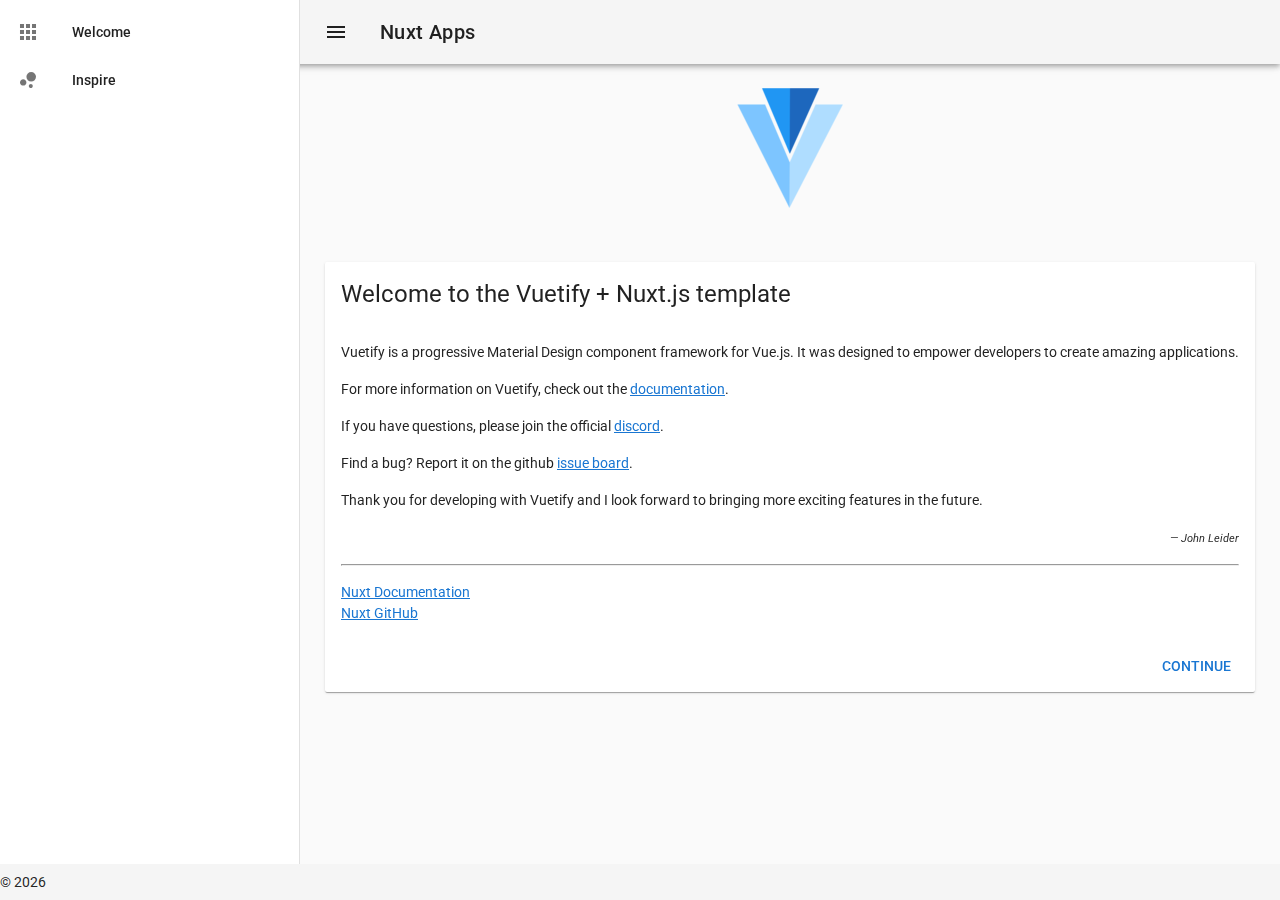
==== index.html @ 7c5bda9f "test commit first static generate nuxt" ====
<!doctype html>
<html data-n-head-ssr data-n-head="">
  <head>
    <title data-n-head="true">Nuxt Apps</title><meta data-n-head="true" charset="utf-8"><meta data-n-head="true" name="viewport" content="width=device-width,initial-scale=1"><meta data-n-head="true" data-hid="description" name="description" content="belajar nuxt ssr"><meta data-n-head="true" data-hid="keywords" name="keywords" contant="nuxt,js apps"><link data-n-head="true" rel="icon" type="image/x-icon" href="/favicon.ico"><link data-n-head="true" rel="stylesheet" href="https://fonts.googleapis.com/css?family=Roboto:300,400,500,700|Material+Icons"><style data-n-head="true" id="vuetify-theme-stylesheet" type="text/css">a{color:#1976d2}.primary{background-color:#1976d2!important;border-color:#1976d2!important}.primary--text{color:#1976d2!important;caret-color:#1976d2!important}.primary.lighten-5{background-color:#c7fdff!important;border-color:#c7fdff!important}.primary--text.text--lighten-5{color:#c7fdff!important;caret-color:#c7fdff!important}.primary.lighten-4{background-color:#a8e0ff!important;border-color:#a8e0ff!important}.primary--text.text--lighten-4{color:#a8e0ff!important;caret-color:#a8e0ff!important}.primary.lighten-3{background-color:#8ac5ff!important;border-color:#8ac5ff!important}.primary--text.text--lighten-3{color:#8ac5ff!important;caret-color:#8ac5ff!important}.primary.lighten-2{background-color:#6aaaff!important;border-color:#6aaaff!important}.primary--text.text--lighten-2{color:#6aaaff!important;caret-color:#6aaaff!important}.primary.lighten-1{background-color:#488fef!important;border-color:#488fef!important}.primary--text.text--lighten-1{color:#488fef!important;caret-color:#488fef!important}.primary.darken-1{background-color:#005eb6!important;border-color:#005eb6!important}.primary--text.text--darken-1{color:#005eb6!important;caret-color:#005eb6!important}.primary.darken-2{background-color:#00479b!important;border-color:#00479b!important}.primary--text.text--darken-2{color:#00479b!important;caret-color:#00479b!important}.primary.darken-3{background-color:#003180!important;border-color:#003180!important}.primary--text.text--darken-3{color:#003180!important;caret-color:#003180!important}.primary.darken-4{background-color:#001e67!important;border-color:#001e67!important}.primary--text.text--darken-4{color:#001e67!important;caret-color:#001e67!important}.secondary{background-color:#424242!important;border-color:#424242!important}.secondary--text{color:#424242!important;caret-color:#424242!important}.secondary.lighten-5{background-color:#c1c1c1!important;border-color:#c1c1c1!important}.secondary--text.text--lighten-5{color:#c1c1c1!important;caret-color:#c1c1c1!important}.secondary.lighten-4{background-color:#a6a6a6!important;border-color:#a6a6a6!important}.secondary--text.text--lighten-4{color:#a6a6a6!important;caret-color:#a6a6a6!important}.secondary.lighten-3{background-color:#8b8b8b!important;border-color:#8b8b8b!important}.secondary--text.text--lighten-3{color:#8b8b8b!important;caret-color:#8b8b8b!important}.secondary.lighten-2{background-color:#727272!important;border-color:#727272!important}.secondary--text.text--lighten-2{color:#727272!important;caret-color:#727272!important}.secondary.lighten-1{background-color:#595959!important;border-color:#595959!important}.secondary--text.text--lighten-1{color:#595959!important;caret-color:#595959!important}.secondary.darken-1{background-color:#2c2c2c!important;border-color:#2c2c2c!important}.secondary--text.text--darken-1{color:#2c2c2c!important;caret-color:#2c2c2c!important}.secondary.darken-2{background-color:#171717!important;border-color:#171717!important}.secondary--text.text--darken-2{color:#171717!important;caret-color:#171717!important}.secondary.darken-3{background-color:#000!important;border-color:#000!important}.secondary--text.text--darken-3{color:#000!important;caret-color:#000!important}.secondary.darken-4{background-color:#000!important;border-color:#000!important}.secondary--text.text--darken-4{color:#000!important;caret-color:#000!important}.accent{background-color:#82b1ff!important;border-color:#82b1ff!important}.accent--text{color:#82b1ff!important;caret-color:#82b1ff!important}.accent.lighten-5{background-color:#fff!important;border-color:#fff!important}.accent--text.text--lighten-5{color:#fff!important;caret-color:#fff!important}.accent.lighten-4{background-color:#f8ffff!important;border-color:#f8ffff!important}.accent--text.text--lighten-4{color:#f8ffff!important;caret-color:#f8ffff!important}.accent.lighten-3{background-color:#daffff!important;border-color:#daffff!important}.accent--text.text--lighten-3{color:#daffff!important;caret-color:#daffff!important}.accent.lighten-2{background-color:#bce8ff!important;border-color:#bce8ff!important}.accent--text.text--lighten-2{color:#bce8ff!important;caret-color:#bce8ff!important}.accent.lighten-1{background-color:#9fccff!important;border-color:#9fccff!important}.accent--text.text--lighten-1{color:#9fccff!important;caret-color:#9fccff!important}.accent.darken-1{background-color:#6596e2!important;border-color:#6596e2!important}.accent--text.text--darken-1{color:#6596e2!important;caret-color:#6596e2!important}.accent.darken-2{background-color:#467dc6!important;border-color:#467dc6!important}.accent--text.text--darken-2{color:#467dc6!important;caret-color:#467dc6!important}.accent.darken-3{background-color:#2364aa!important;border-color:#2364aa!important}.accent--text.text--darken-3{color:#2364aa!important;caret-color:#2364aa!important}.accent.darken-4{background-color:#004c90!important;border-color:#004c90!important}.accent--text.text--darken-4{color:#004c90!important;caret-color:#004c90!important}.error{background-color:#ff5252!important;border-color:#ff5252!important}.error--text{color:#ff5252!important;caret-color:#ff5252!important}.error.lighten-5{background-color:#ffe4d5!important;border-color:#ffe4d5!important}.error--text.text--lighten-5{color:#ffe4d5!important;caret-color:#ffe4d5!important}.error.lighten-4{background-color:#ffc6b9!important;border-color:#ffc6b9!important}.error--text.text--lighten-4{color:#ffc6b9!important;caret-color:#ffc6b9!important}.error.lighten-3{background-color:#ffa99e!important;border-color:#ffa99e!important}.error--text.text--lighten-3{color:#ffa99e!important;caret-color:#ffa99e!important}.error.lighten-2{background-color:#ff8c84!important;border-color:#ff8c84!important}.error--text.text--lighten-2{color:#ff8c84!important;caret-color:#ff8c84!important}.error.lighten-1{background-color:#ff6f6a!important;border-color:#ff6f6a!important}.error--text.text--lighten-1{color:#ff6f6a!important;caret-color:#ff6f6a!important}.error.darken-1{background-color:#df323b!important;border-color:#df323b!important}.error--text.text--darken-1{color:#df323b!important;caret-color:#df323b!important}.error.darken-2{background-color:#bf0025!important;border-color:#bf0025!important}.error--text.text--darken-2{color:#bf0025!important;caret-color:#bf0025!important}.error.darken-3{background-color:#9f0010!important;border-color:#9f0010!important}.error--text.text--darken-3{color:#9f0010!important;caret-color:#9f0010!important}.error.darken-4{background-color:maroon!important;border-color:maroon!important}.error--text.text--darken-4{color:maroon!important;caret-color:maroon!important}.info{background-color:#2196f3!important;border-color:#2196f3!important}.info--text{color:#2196f3!important;caret-color:#2196f3!important}.info.lighten-5{background-color:#d4ffff!important;border-color:#d4ffff!important}.info--text.text--lighten-5{color:#d4ffff!important;caret-color:#d4ffff!important}.info.lighten-4{background-color:#b5ffff!important;border-color:#b5ffff!important}.info--text.text--lighten-4{color:#b5ffff!important;caret-color:#b5ffff!important}.info.lighten-3{background-color:#95e8ff!important;border-color:#95e8ff!important}.info--text.text--lighten-3{color:#95e8ff!important;caret-color:#95e8ff!important}.info.lighten-2{background-color:#75ccff!important;border-color:#75ccff!important}.info--text.text--lighten-2{color:#75ccff!important;caret-color:#75ccff!important}.info.lighten-1{background-color:#51b0ff!important;border-color:#51b0ff!important}.info--text.text--lighten-1{color:#51b0ff!important;caret-color:#51b0ff!important}.info.darken-1{background-color:#007cd6!important;border-color:#007cd6!important}.info--text.text--darken-1{color:#007cd6!important;caret-color:#007cd6!important}.info.darken-2{background-color:#0064ba!important;border-color:#0064ba!important}.info--text.text--darken-2{color:#0064ba!important;caret-color:#0064ba!important}.info.darken-3{background-color:#004d9f!important;border-color:#004d9f!important}.info--text.text--darken-3{color:#004d9f!important;caret-color:#004d9f!important}.info.darken-4{background-color:#003784!important;border-color:#003784!important}.info--text.text--darken-4{color:#003784!important;caret-color:#003784!important}.success{background-color:#4caf50!important;border-color:#4caf50!important}.success--text{color:#4caf50!important;caret-color:#4caf50!important}.success.lighten-5{background-color:#dcffd6!important;border-color:#dcffd6!important}.success--text.text--lighten-5{color:#dcffd6!important;caret-color:#dcffd6!important}.success.lighten-4{background-color:#beffba!important;border-color:#beffba!important}.success--text.text--lighten-4{color:#beffba!important;caret-color:#beffba!important}.success.lighten-3{background-color:#a2ff9e!important;border-color:#a2ff9e!important}.success--text.text--lighten-3{color:#a2ff9e!important;caret-color:#a2ff9e!important}.success.lighten-2{background-color:#85e783!important;border-color:#85e783!important}.success--text.text--lighten-2{color:#85e783!important;caret-color:#85e783!important}.success.lighten-1{background-color:#69cb69!important;border-color:#69cb69!important}.success--text.text--lighten-1{color:#69cb69!important;caret-color:#69cb69!important}.success.darken-1{background-color:#2d9437!important;border-color:#2d9437!important}.success--text.text--darken-1{color:#2d9437!important;caret-color:#2d9437!important}.success.darken-2{background-color:#00791e!important;border-color:#00791e!important}.success--text.text--darken-2{color:#00791e!important;caret-color:#00791e!important}.success.darken-3{background-color:#006000!important;border-color:#006000!important}.success--text.text--darken-3{color:#006000!important;caret-color:#006000!important}.success.darken-4{background-color:#004700!important;border-color:#004700!important}.success--text.text--darken-4{color:#004700!important;caret-color:#004700!important}.warning{background-color:#ffc107!important;border-color:#ffc107!important}.warning--text{color:#ffc107!important;caret-color:#ffc107!important}.warning.lighten-5{background-color:#ffffae!important;border-color:#ffffae!important}.warning--text.text--lighten-5{color:#ffffae!important;caret-color:#ffffae!important}.warning.lighten-4{background-color:#ffff91!important;border-color:#ffff91!important}.warning--text.text--lighten-4{color:#ffff91!important;caret-color:#ffff91!important}.warning.lighten-3{background-color:#ffff74!important;border-color:#ffff74!important}.warning--text.text--lighten-3{color:#ffff74!important;caret-color:#ffff74!important}.warning.lighten-2{background-color:#fff956!important;border-color:#fff956!important}.warning--text.text--lighten-2{color:#fff956!important;caret-color:#fff956!important}.warning.lighten-1{background-color:#ffdd37!important;border-color:#ffdd37!important}.warning--text.text--lighten-1{color:#ffdd37!important;caret-color:#ffdd37!important}.warning.darken-1{background-color:#e0a600!important;border-color:#e0a600!important}.warning--text.text--darken-1{color:#e0a600!important;caret-color:#e0a600!important}.warning.darken-2{background-color:#c18c00!important;border-color:#c18c00!important}.warning--text.text--darken-2{color:#c18c00!important;caret-color:#c18c00!important}.warning.darken-3{background-color:#a27300!important;border-color:#a27300!important}.warning--text.text--darken-3{color:#a27300!important;caret-color:#a27300!important}.warning.darken-4{background-color:#855a00!important;border-color:#855a00!important}.warning--text.text--darken-4{color:#855a00!important;caret-color:#855a00!important}</style><link rel="preload" href="/_nuxt/a9a9253df984f31acf69.js" as="script"><link rel="preload" href="/_nuxt/65284385a1a2e4afa7fb.js" as="script"><link rel="preload" href="/_nuxt/18af0c6046583e6dd80d.js" as="script"><link rel="preload" href="/_nuxt/e925649b52bca2457121.css" as="style"><link rel="preload" href="/_nuxt/20de02056428226e47ea.js" as="script"><link rel="preload" href="/_nuxt/9bf0c6a6136d3e032cb6.js" as="script"><link rel="stylesheet" href="/_nuxt/e925649b52bca2457121.css">
  </head>
  <body data-n-head="">
    <div data-server-rendered="true" id="__nuxt"><div class="nuxt-progress" style="width:0%;height:2px;background-color:#3b8070;opacity:0"></div><div id="__layout"><div data-app="true" id="app" class="application theme--light"><div class="application--wrap"><aside class="v-navigation-drawer v-navigation-drawer--close v-navigation-drawer--fixed v-navigation-drawer--is-mobile theme--light" style="height:100%;margin-top:0;max-height:calc(100% - 0px);transform:translateX(-300px);width:300px"><div class="v-list theme--light"><div><a href="/" router="" class="primary--text v-list__tile--active v-list__tile v-list__tile--link theme--light"><div class="v-list__tile__action"><i aria-hidden="true" class="v-icon material-icons theme--light">apps</i></div> <div class="v-list__tile__content"><div class="v-list__tile__title">Welcome</div></div></a></div><div><a href="/inspire" router="" class="v-list__tile v-list__tile--link theme--light"><div class="v-list__tile__action"><i aria-hidden="true" class="v-icon material-icons theme--light">bubble_chart</i></div> <div class="v-list__tile__content"><div class="v-list__tile__title">Inspire</div></div></a></div></div><div class="v-navigation-drawer__border"></div></aside> <nav class="v-toolbar v-toolbar--fixed theme--light" style="margin-top:0;padding-right:0;padding-left:0;transform:translateY(0)"><div class="v-toolbar__content" style="height:56px"><button type="button" class="v-toolbar__side-icon v-btn v-btn--icon theme--light"><div class="v-btn__content"><i aria-hidden="true" class="v-icon material-icons theme--light">menu</i></div></button> <div class="v-toolbar__title">Nuxt Apps</div></div></nav> <main class="v-content" style="padding-top:56px;padding-right:0;padding-bottom:32px;padding-left:0"><div class="v-content__wrap"><div class="container"><div class="layout column justify-center align-center"><div class="flex xs12 sm8 md6"><div class="text-xs-center"><img src="/v.png" alt="Vuetify.js" class="mb-5"></div> <div class="v-card theme--light" style="height:undefined"><div class="v-card__title headline">Welcome to the Vuetify + Nuxt.js template</div> <div class="v-card__text"><p>Vuetify is a progressive Material Design component framework for Vue.js. It was designed to empower developers to create amazing applications.</p> <p>For more information on Vuetify, check out the <a href="https://vuetifyjs.com" target="_blank">documentation</a>.</p> <p>If you have questions, please join the official <a href="https://chat.vuetifyjs.com/" target="_blank" title="chat">discord</a>.</p> <p>Find a bug? Report it on the github <a href="https://github.com/vuetifyjs/vuetify/issues" target="_blank" title="contribute">issue board</a>.</p> <p>Thank you for developing with Vuetify and I look forward to bringing more exciting features in the future.</p> <div class="text-xs-right"><em><small>— John Leider</small></em></div> <hr class="my-3"> <a href="https://nuxtjs.org/" target="_blank">Nuxt Documentation</a> <br> <a href="https://github.com/nuxt/nuxt.js" target="_blank">Nuxt GitHub</a></div> <div class="v-card__actions"><div class="spacer"></div> <a href="/inspire" class="v-btn v-btn--flat v-btn--router theme--light primary--text"><div class="v-btn__content">Continue</div></a></div></div></div></div></div></div></main> <aside class="v-navigation-drawer v-navigation-drawer--close v-navigation-drawer--fixed v-navigation-drawer--right v-navigation-drawer--temporary theme--light" style="height:100%;margin-top:0;max-height:calc(100% - 0px);transform:translateX(300px);width:300px"><div class="v-list theme--light"><div><div class="v-list__tile theme--light"><div class="v-list__tile__action"><i aria-hidden="true" class="v-icon material-icons theme--light">compare_arrows</i></div> <div class="v-list__tile__title">Switch drawer (click me)</div></div></div></div><div class="v-navigation-drawer__border"></div></aside> <footer class="v-footer v-footer--fixed theme--light" style="height:32px"><span>© 2018</span></footer></div></div></div></div><script>window.__NUXT__={layout:"default",data:[{}],error:null,state:{sidebar:!1},serverRendered:!0}</script><script src="/_nuxt/a9a9253df984f31acf69.js" defer></script><script src="/_nuxt/9bf0c6a6136d3e032cb6.js" defer></script><script src="/_nuxt/65284385a1a2e4afa7fb.js" defer></script><script src="/_nuxt/18af0c6046583e6dd80d.js" defer></script><script src="/_nuxt/20de02056428226e47ea.js" defer></script>
  </body>
</html>
---- _nuxt/e925649b52bca2457121.css ----
.__nuxt-error-page{padding:1rem;background:#f7f8fb;color:#47494e;text-align:center;display:flex;justify-content:center;align-items:center;flex-direction:column;font-family:sans-serif;font-weight:100!important;-ms-text-size-adjust:100%;-webkit-text-size-adjust:100%;-webkit-font-smoothing:antialiased;position:absolute;top:0;left:0;right:0;bottom:0}.__nuxt-error-page .error{max-width:450px}.__nuxt-error-page .title{font-size:1.5rem;margin-top:15px;color:#47494e;margin-bottom:8px}.__nuxt-error-page .description{color:#7f828b;line-height:21px;margin-bottom:10px}.__nuxt-error-page a{color:#7f828b!important;text-decoration:none}.__nuxt-error-page .logo{position:fixed;left:12px;bottom:12px}.nuxt-progress{position:fixed;top:0;left:0;right:0;height:2px;width:0;transition:width .2s,opacity .4s;opacity:1;background-color:#efc14e;z-index:999999}@-webkit-keyframes shake{59%{margin-left:0}60%,80%{margin-left:2px}70%,90%{margin-left:-2px}}@keyframes shake{59%{margin-left:0}60%,80%{margin-left:2px}70%,90%{margin-left:-2px}}.black{background-color:#000!important;border-color:#000!important}.black--text{color:#000!important;caret-color:#000!important}.white{background-color:#fff!important;border-color:#fff!important}.white--text{color:#fff!important;caret-color:#fff!important}.transparent{background-color:transparent!important;border-color:transparent!important}.transparent--text{color:transparent!important;caret-color:transparent!important}.red{background-color:#f44336!important;border-color:#f44336!important}.red--text{color:#f44336!important;caret-color:#f44336!important}.red.lighten-5{background-color:#ffebee!important;border-color:#ffebee!important}.red--text.text--lighten-5{color:#ffebee!important;caret-color:#ffebee!important}.red.lighten-4{background-color:#ffcdd2!important;border-color:#ffcdd2!important}.red--text.text--lighten-4{color:#ffcdd2!important;caret-color:#ffcdd2!important}.red.lighten-3{background-color:#ef9a9a!important;border-color:#ef9a9a!important}.red--text.text--lighten-3{color:#ef9a9a!important;caret-color:#ef9a9a!important}.red.lighten-2{background-color:#e57373!important;border-color:#e57373!important}.red--text.text--lighten-2{color:#e57373!important;caret-color:#e57373!important}.red.lighten-1{background-color:#ef5350!important;border-color:#ef5350!important}.red--text.text--lighten-1{color:#ef5350!important;caret-color:#ef5350!important}.red.darken-1{background-color:#e53935!important;border-color:#e53935!important}.red--text.text--darken-1{color:#e53935!important;caret-color:#e53935!important}.red.darken-2{background-color:#d32f2f!important;border-color:#d32f2f!important}.red--text.text--darken-2{color:#d32f2f!important;caret-color:#d32f2f!important}.red.darken-3{background-color:#c62828!important;border-color:#c62828!important}.red--text.text--darken-3{color:#c62828!important;caret-color:#c62828!important}.red.darken-4{background-color:#b71c1c!important;border-color:#b71c1c!important}.red--text.text--darken-4{color:#b71c1c!important;caret-color:#b71c1c!important}.red.accent-1{background-color:#ff8a80!important;border-color:#ff8a80!important}.red--text.text--accent-1{color:#ff8a80!important;caret-color:#ff8a80!important}.red.accent-2{background-color:#ff5252!important;border-color:#ff5252!important}.red--text.text--accent-2{color:#ff5252!important;caret-color:#ff5252!important}.red.accent-3{background-color:#ff1744!important;border-color:#ff1744!important}.red--text.text--accent-3{color:#ff1744!important;caret-color:#ff1744!important}.red.accent-4{background-color:#d50000!important;border-color:#d50000!important}.red--text.text--accent-4{color:#d50000!important;caret-color:#d50000!important}.pink{background-color:#e91e63!important;border-color:#e91e63!important}.pink--text{color:#e91e63!important;caret-color:#e91e63!important}.pink.lighten-5{background-color:#fce4ec!important;border-color:#fce4ec!important}.pink--text.text--lighten-5{color:#fce4ec!important;caret-color:#fce4ec!important}.pink.lighten-4{background-color:#f8bbd0!important;border-color:#f8bbd0!important}.pink--text.text--lighten-4{color:#f8bbd0!important;caret-color:#f8bbd0!important}.pink.lighten-3{background-color:#f48fb1!important;border-color:#f48fb1!important}.pink--text.text--lighten-3{color:#f48fb1!important;caret-color:#f48fb1!important}.pink.lighten-2{background-color:#f06292!important;border-color:#f06292!important}.pink--text.text--lighten-2{color:#f06292!important;caret-color:#f06292!important}.pink.lighten-1{background-color:#ec407a!important;border-color:#ec407a!important}.pink--text.text--lighten-1{color:#ec407a!important;caret-color:#ec407a!important}.pink.darken-1{background-color:#d81b60!important;border-color:#d81b60!important}.pink--text.text--darken-1{color:#d81b60!important;caret-color:#d81b60!important}.pink.darken-2{background-color:#c2185b!important;border-color:#c2185b!important}.pink--text.text--darken-2{color:#c2185b!important;caret-color:#c2185b!important}.pink.darken-3{background-color:#ad1457!important;border-color:#ad1457!important}.pink--text.text--darken-3{color:#ad1457!important;caret-color:#ad1457!important}.pink.darken-4{background-color:#880e4f!important;border-color:#880e4f!important}.pink--text.text--darken-4{color:#880e4f!important;caret-color:#880e4f!important}.pink.accent-1{background-color:#ff80ab!important;border-color:#ff80ab!important}.pink--text.text--accent-1{color:#ff80ab!important;caret-color:#ff80ab!important}.pink.accent-2{background-color:#ff4081!important;border-color:#ff4081!important}.pink--text.text--accent-2{color:#ff4081!important;caret-color:#ff4081!important}.pink.accent-3{background-color:#f50057!important;border-color:#f50057!important}.pink--text.text--accent-3{color:#f50057!important;caret-color:#f50057!important}.pink.accent-4{background-color:#c51162!important;border-color:#c51162!important}.pink--text.text--accent-4{color:#c51162!important;caret-color:#c51162!important}.purple{background-color:#9c27b0!important;border-color:#9c27b0!important}.purple--text{color:#9c27b0!important;caret-color:#9c27b0!important}.purple.lighten-5{background-color:#f3e5f5!important;border-color:#f3e5f5!important}.purple--text.text--lighten-5{color:#f3e5f5!important;caret-color:#f3e5f5!important}.purple.lighten-4{background-color:#e1bee7!important;border-color:#e1bee7!important}.purple--text.text--lighten-4{color:#e1bee7!important;caret-color:#e1bee7!important}.purple.lighten-3{background-color:#ce93d8!important;border-color:#ce93d8!important}.purple--text.text--lighten-3{color:#ce93d8!important;caret-color:#ce93d8!important}.purple.lighten-2{background-color:#ba68c8!important;border-color:#ba68c8!important}.purple--text.text--lighten-2{color:#ba68c8!important;caret-color:#ba68c8!important}.purple.lighten-1{background-color:#ab47bc!important;border-color:#ab47bc!important}.purple--text.text--lighten-1{color:#ab47bc!important;caret-color:#ab47bc!important}.purple.darken-1{background-color:#8e24aa!important;border-color:#8e24aa!important}.purple--text.text--darken-1{color:#8e24aa!important;caret-color:#8e24aa!important}.purple.darken-2{background-color:#7b1fa2!important;border-color:#7b1fa2!important}.purple--text.text--darken-2{color:#7b1fa2!important;caret-color:#7b1fa2!important}.purple.darken-3{background-color:#6a1b9a!important;border-color:#6a1b9a!important}.purple--text.text--darken-3{color:#6a1b9a!important;caret-color:#6a1b9a!important}.purple.darken-4{background-color:#4a148c!important;border-color:#4a148c!important}.purple--text.text--darken-4{color:#4a148c!important;caret-color:#4a148c!important}.purple.accent-1{background-color:#ea80fc!important;border-color:#ea80fc!important}.purple--text.text--accent-1{color:#ea80fc!important;caret-color:#ea80fc!important}.purple.accent-2{background-color:#e040fb!important;border-color:#e040fb!important}.purple--text.text--accent-2{color:#e040fb!important;caret-color:#e040fb!important}.purple.accent-3{background-color:#d500f9!important;border-color:#d500f9!important}.purple--text.text--accent-3{color:#d500f9!important;caret-color:#d500f9!important}.purple.accent-4{background-color:#a0f!important;border-color:#a0f!important}.purple--text.text--accent-4{color:#a0f!important;caret-color:#a0f!important}.deep-purple{background-color:#673ab7!important;border-color:#673ab7!important}.deep-purple--text{color:#673ab7!important;caret-color:#673ab7!important}.deep-purple.lighten-5{background-color:#ede7f6!important;border-color:#ede7f6!important}.deep-purple--text.text--lighten-5{color:#ede7f6!important;caret-color:#ede7f6!important}.deep-purple.lighten-4{background-color:#d1c4e9!important;border-color:#d1c4e9!important}.deep-purple--text.text--lighten-4{color:#d1c4e9!important;caret-color:#d1c4e9!important}.deep-purple.lighten-3{background-color:#b39ddb!important;border-color:#b39ddb!important}.deep-purple--text.text--lighten-3{color:#b39ddb!important;caret-color:#b39ddb!important}.deep-purple.lighten-2{background-color:#9575cd!important;border-color:#9575cd!important}.deep-purple--text.text--lighten-2{color:#9575cd!important;caret-color:#9575cd!important}.deep-purple.lighten-1{background-color:#7e57c2!important;border-color:#7e57c2!important}.deep-purple--text.text--lighten-1{color:#7e57c2!important;caret-color:#7e57c2!important}.deep-purple.darken-1{background-color:#5e35b1!important;border-color:#5e35b1!important}.deep-purple--text.text--darken-1{color:#5e35b1!important;caret-color:#5e35b1!important}.deep-purple.darken-2{background-color:#512da8!important;border-color:#512da8!important}.deep-purple--text.text--darken-2{color:#512da8!important;caret-color:#512da8!important}.deep-purple.darken-3{background-color:#4527a0!important;border-color:#4527a0!important}.deep-purple--text.text--darken-3{color:#4527a0!important;caret-color:#4527a0!important}.deep-purple.darken-4{background-color:#311b92!important;border-color:#311b92!important}.deep-purple--text.text--darken-4{color:#311b92!important;caret-color:#311b92!important}.deep-purple.accent-1{background-color:#b388ff!important;border-color:#b388ff!important}.deep-purple--text.text--accent-1{color:#b388ff!important;caret-color:#b388ff!important}.deep-purple.accent-2{background-color:#7c4dff!important;border-color:#7c4dff!important}.deep-purple--text.text--accent-2{color:#7c4dff!important;caret-color:#7c4dff!important}.deep-purple.accent-3{background-color:#651fff!important;border-color:#651fff!important}.deep-purple--text.text--accent-3{color:#651fff!important;caret-color:#651fff!important}.deep-purple.accent-4{background-color:#6200ea!important;border-color:#6200ea!important}.deep-purple--text.text--accent-4{color:#6200ea!important;caret-color:#6200ea!important}.indigo{background-color:#3f51b5!important;border-color:#3f51b5!important}.indigo--text{color:#3f51b5!important;caret-color:#3f51b5!important}.indigo.lighten-5{background-color:#e8eaf6!important;border-color:#e8eaf6!important}.indigo--text.text--lighten-5{color:#e8eaf6!important;caret-color:#e8eaf6!important}.indigo.lighten-4{background-color:#c5cae9!important;border-color:#c5cae9!important}.indigo--text.text--lighten-4{color:#c5cae9!important;caret-color:#c5cae9!important}.indigo.lighten-3{background-color:#9fa8da!important;border-color:#9fa8da!important}.indigo--text.text--lighten-3{color:#9fa8da!important;caret-color:#9fa8da!important}.indigo.lighten-2{background-color:#7986cb!important;border-color:#7986cb!important}.indigo--text.text--lighten-2{color:#7986cb!important;caret-color:#7986cb!important}.indigo.lighten-1{background-color:#5c6bc0!important;border-color:#5c6bc0!important}.indigo--text.text--lighten-1{color:#5c6bc0!important;caret-color:#5c6bc0!important}.indigo.darken-1{background-color:#3949ab!important;border-color:#3949ab!important}.indigo--text.text--darken-1{color:#3949ab!important;caret-color:#3949ab!important}.indigo.darken-2{background-color:#303f9f!important;border-color:#303f9f!important}.indigo--text.text--darken-2{color:#303f9f!important;caret-color:#303f9f!important}.indigo.darken-3{background-color:#283593!important;border-color:#283593!important}.indigo--text.text--darken-3{color:#283593!important;caret-color:#283593!important}.indigo.darken-4{background-color:#1a237e!important;border-color:#1a237e!important}.indigo--text.text--darken-4{color:#1a237e!important;caret-color:#1a237e!important}.indigo.accent-1{background-color:#8c9eff!important;border-color:#8c9eff!important}.indigo--text.text--accent-1{color:#8c9eff!important;caret-color:#8c9eff!important}.indigo.accent-2{background-color:#536dfe!important;border-color:#536dfe!important}.indigo--text.text--accent-2{color:#536dfe!important;caret-color:#536dfe!important}.indigo.accent-3{background-color:#3d5afe!important;border-color:#3d5afe!important}.indigo--text.text--accent-3{color:#3d5afe!important;caret-color:#3d5afe!important}.indigo.accent-4{background-color:#304ffe!important;border-color:#304ffe!important}.indigo--text.text--accent-4{color:#304ffe!important;caret-color:#304ffe!important}.blue{background-color:#2196f3!important;border-color:#2196f3!important}.blue--text{color:#2196f3!important;caret-color:#2196f3!important}.blue.lighten-5{background-color:#e3f2fd!important;border-color:#e3f2fd!important}.blue--text.text--lighten-5{color:#e3f2fd!important;caret-color:#e3f2fd!important}.blue.lighten-4{background-color:#bbdefb!important;border-color:#bbdefb!important}.blue--text.text--lighten-4{color:#bbdefb!important;caret-color:#bbdefb!important}.blue.lighten-3{background-color:#90caf9!important;border-color:#90caf9!important}.blue--text.text--lighten-3{color:#90caf9!important;caret-color:#90caf9!important}.blue.lighten-2{background-color:#64b5f6!important;border-color:#64b5f6!important}.blue--text.text--lighten-2{color:#64b5f6!important;caret-color:#64b5f6!important}.blue.lighten-1{background-color:#42a5f5!important;border-color:#42a5f5!important}.blue--text.text--lighten-1{color:#42a5f5!important;caret-color:#42a5f5!important}.blue.darken-1{background-color:#1e88e5!important;border-color:#1e88e5!important}.blue--text.text--darken-1{color:#1e88e5!important;caret-color:#1e88e5!important}.blue.darken-2{background-color:#1976d2!important;border-color:#1976d2!important}.blue--text.text--darken-2{color:#1976d2!important;caret-color:#1976d2!important}.blue.darken-3{background-color:#1565c0!important;border-color:#1565c0!important}.blue--text.text--darken-3{color:#1565c0!important;caret-color:#1565c0!important}.blue.darken-4{background-color:#0d47a1!important;border-color:#0d47a1!important}.blue--text.text--darken-4{color:#0d47a1!important;caret-color:#0d47a1!important}.blue.accent-1{background-color:#82b1ff!important;border-color:#82b1ff!important}.blue--text.text--accent-1{color:#82b1ff!important;caret-color:#82b1ff!important}.blue.accent-2{background-color:#448aff!important;border-color:#448aff!important}.blue--text.text--accent-2{color:#448aff!important;caret-color:#448aff!important}.blue.accent-3{background-color:#2979ff!important;border-color:#2979ff!important}.blue--text.text--accent-3{color:#2979ff!important;caret-color:#2979ff!important}.blue.accent-4{background-color:#2962ff!important;border-color:#2962ff!important}.blue--text.text--accent-4{color:#2962ff!important;caret-color:#2962ff!important}.light-blue{background-color:#03a9f4!important;border-color:#03a9f4!important}.light-blue--text{color:#03a9f4!important;caret-color:#03a9f4!important}.light-blue.lighten-5{background-color:#e1f5fe!important;border-color:#e1f5fe!important}.light-blue--text.text--lighten-5{color:#e1f5fe!important;caret-color:#e1f5fe!important}.light-blue.lighten-4{background-color:#b3e5fc!important;border-color:#b3e5fc!important}.light-blue--text.text--lighten-4{color:#b3e5fc!important;caret-color:#b3e5fc!important}.light-blue.lighten-3{background-color:#81d4fa!important;border-color:#81d4fa!important}.light-blue--text.text--lighten-3{color:#81d4fa!important;caret-color:#81d4fa!important}.light-blue.lighten-2{background-color:#4fc3f7!important;border-color:#4fc3f7!important}.light-blue--text.text--lighten-2{color:#4fc3f7!important;caret-color:#4fc3f7!important}.light-blue.lighten-1{background-color:#29b6f6!important;border-color:#29b6f6!important}.light-blue--text.text--lighten-1{color:#29b6f6!important;caret-color:#29b6f6!important}.light-blue.darken-1{background-color:#039be5!important;border-color:#039be5!important}.light-blue--text.text--darken-1{color:#039be5!important;caret-color:#039be5!important}.light-blue.darken-2{background-color:#0288d1!important;border-color:#0288d1!important}.light-blue--text.text--darken-2{color:#0288d1!important;caret-color:#0288d1!important}.light-blue.darken-3{background-color:#0277bd!important;border-color:#0277bd!important}.light-blue--text.text--darken-3{color:#0277bd!important;caret-color:#0277bd!important}.light-blue.darken-4{background-color:#01579b!important;border-color:#01579b!important}.light-blue--text.text--darken-4{color:#01579b!important;caret-color:#01579b!important}.light-blue.accent-1{background-color:#80d8ff!important;border-color:#80d8ff!important}.light-blue--text.text--accent-1{color:#80d8ff!important;caret-color:#80d8ff!important}.light-blue.accent-2{background-color:#40c4ff!important;border-color:#40c4ff!important}.light-blue--text.text--accent-2{color:#40c4ff!important;caret-color:#40c4ff!important}.light-blue.accent-3{background-color:#00b0ff!important;border-color:#00b0ff!important}.light-blue--text.text--accent-3{color:#00b0ff!important;caret-color:#00b0ff!important}.light-blue.accent-4{background-color:#0091ea!important;border-color:#0091ea!important}.light-blue--text.text--accent-4{color:#0091ea!important;caret-color:#0091ea!important}.cyan{background-color:#00bcd4!important;border-color:#00bcd4!important}.cyan--text{color:#00bcd4!important;caret-color:#00bcd4!important}.cyan.lighten-5{background-color:#e0f7fa!important;border-color:#e0f7fa!important}.cyan--text.text--lighten-5{color:#e0f7fa!important;caret-color:#e0f7fa!important}.cyan.lighten-4{background-color:#b2ebf2!important;border-color:#b2ebf2!important}.cyan--text.text--lighten-4{color:#b2ebf2!important;caret-color:#b2ebf2!important}.cyan.lighten-3{background-color:#80deea!important;border-color:#80deea!important}.cyan--text.text--lighten-3{color:#80deea!important;caret-color:#80deea!important}.cyan.lighten-2{background-color:#4dd0e1!important;border-color:#4dd0e1!important}.cyan--text.text--lighten-2{color:#4dd0e1!important;caret-color:#4dd0e1!important}.cyan.lighten-1{background-color:#26c6da!important;border-color:#26c6da!important}.cyan--text.text--lighten-1{color:#26c6da!important;caret-color:#26c6da!important}.cyan.darken-1{background-color:#00acc1!important;border-color:#00acc1!important}.cyan--text.text--darken-1{color:#00acc1!important;caret-color:#00acc1!important}.cyan.darken-2{background-color:#0097a7!important;border-color:#0097a7!important}.cyan--text.text--darken-2{color:#0097a7!important;caret-color:#0097a7!important}.cyan.darken-3{background-color:#00838f!important;border-color:#00838f!important}.cyan--text.text--darken-3{color:#00838f!important;caret-color:#00838f!important}.cyan.darken-4{background-color:#006064!important;border-color:#006064!important}.cyan--text.text--darken-4{color:#006064!important;caret-color:#006064!important}.cyan.accent-1{background-color:#84ffff!important;border-color:#84ffff!important}.cyan--text.text--accent-1{color:#84ffff!important;caret-color:#84ffff!important}.cyan.accent-2{background-color:#18ffff!important;border-color:#18ffff!important}.cyan--text.text--accent-2{color:#18ffff!important;caret-color:#18ffff!important}.cyan.accent-3{background-color:#00e5ff!important;border-color:#00e5ff!important}.cyan--text.text--accent-3{color:#00e5ff!important;caret-color:#00e5ff!important}.cyan.accent-4{background-color:#00b8d4!important;border-color:#00b8d4!important}.cyan--text.text--accent-4{color:#00b8d4!important;caret-color:#00b8d4!important}.teal{background-color:#009688!important;border-color:#009688!important}.teal--text{color:#009688!important;caret-color:#009688!important}.teal.lighten-5{background-color:#e0f2f1!important;border-color:#e0f2f1!important}.teal--text.text--lighten-5{color:#e0f2f1!important;caret-color:#e0f2f1!important}.teal.lighten-4{background-color:#b2dfdb!important;border-color:#b2dfdb!important}.teal--text.text--lighten-4{color:#b2dfdb!important;caret-color:#b2dfdb!important}.teal.lighten-3{background-color:#80cbc4!important;border-color:#80cbc4!important}.teal--text.text--lighten-3{color:#80cbc4!important;caret-color:#80cbc4!important}.teal.lighten-2{background-color:#4db6ac!important;border-color:#4db6ac!important}.teal--text.text--lighten-2{color:#4db6ac!important;caret-color:#4db6ac!important}.teal.lighten-1{background-color:#26a69a!important;border-color:#26a69a!important}.teal--text.text--lighten-1{color:#26a69a!important;caret-color:#26a69a!important}.teal.darken-1{background-color:#00897b!important;border-color:#00897b!important}.teal--text.text--darken-1{color:#00897b!important;caret-color:#00897b!important}.teal.darken-2{background-color:#00796b!important;border-color:#00796b!important}.teal--text.text--darken-2{color:#00796b!important;caret-color:#00796b!important}.teal.darken-3{background-color:#00695c!important;border-color:#00695c!important}.teal--text.text--darken-3{color:#00695c!important;caret-color:#00695c!important}.teal.darken-4{background-color:#004d40!important;border-color:#004d40!important}.teal--text.text--darken-4{color:#004d40!important;caret-color:#004d40!important}.teal.accent-1{background-color:#a7ffeb!important;border-color:#a7ffeb!important}.teal--text.text--accent-1{color:#a7ffeb!important;caret-color:#a7ffeb!important}.teal.accent-2{background-color:#64ffda!important;border-color:#64ffda!important}.teal--text.text--accent-2{color:#64ffda!important;caret-color:#64ffda!important}.teal.accent-3{background-color:#1de9b6!important;border-color:#1de9b6!important}.teal--text.text--accent-3{color:#1de9b6!important;caret-color:#1de9b6!important}.teal.accent-4{background-color:#00bfa5!important;border-color:#00bfa5!important}.teal--text.text--accent-4{color:#00bfa5!important;caret-color:#00bfa5!important}.green{background-color:#4caf50!important;border-color:#4caf50!important}.green--text{color:#4caf50!important;caret-color:#4caf50!important}.green.lighten-5{background-color:#e8f5e9!important;border-color:#e8f5e9!important}.green--text.text--lighten-5{color:#e8f5e9!important;caret-color:#e8f5e9!important}.green.lighten-4{background-color:#c8e6c9!important;border-color:#c8e6c9!important}.green--text.text--lighten-4{color:#c8e6c9!important;caret-color:#c8e6c9!important}.green.lighten-3{background-color:#a5d6a7!important;border-color:#a5d6a7!important}.green--text.text--lighten-3{color:#a5d6a7!important;caret-color:#a5d6a7!important}.green.lighten-2{background-color:#81c784!important;border-color:#81c784!important}.green--text.text--lighten-2{color:#81c784!important;caret-color:#81c784!important}.green.lighten-1{background-color:#66bb6a!important;border-color:#66bb6a!important}.green--text.text--lighten-1{color:#66bb6a!important;caret-color:#66bb6a!important}.green.darken-1{background-color:#43a047!important;border-color:#43a047!important}.green--text.text--darken-1{color:#43a047!important;caret-color:#43a047!important}.green.darken-2{background-color:#388e3c!important;border-color:#388e3c!important}.green--text.text--darken-2{color:#388e3c!important;caret-color:#388e3c!important}.green.darken-3{background-color:#2e7d32!important;border-color:#2e7d32!important}.green--text.text--darken-3{color:#2e7d32!important;caret-color:#2e7d32!important}.green.darken-4{background-color:#1b5e20!important;border-color:#1b5e20!important}.green--text.text--darken-4{color:#1b5e20!important;caret-color:#1b5e20!important}.green.accent-1{background-color:#b9f6ca!important;border-color:#b9f6ca!important}.green--text.text--accent-1{color:#b9f6ca!important;caret-color:#b9f6ca!important}.green.accent-2{background-color:#69f0ae!important;border-color:#69f0ae!important}.green--text.text--accent-2{color:#69f0ae!important;caret-color:#69f0ae!important}.green.accent-3{background-color:#00e676!important;border-color:#00e676!important}.green--text.text--accent-3{color:#00e676!important;caret-color:#00e676!important}.green.accent-4{background-color:#00c853!important;border-color:#00c853!important}.green--text.text--accent-4{color:#00c853!important;caret-color:#00c853!important}.light-green{background-color:#8bc34a!important;border-color:#8bc34a!important}.light-green--text{color:#8bc34a!important;caret-color:#8bc34a!important}.light-green.lighten-5{background-color:#f1f8e9!important;border-color:#f1f8e9!important}.light-green--text.text--lighten-5{color:#f1f8e9!important;caret-color:#f1f8e9!important}.light-green.lighten-4{background-color:#dcedc8!important;border-color:#dcedc8!important}.light-green--text.text--lighten-4{color:#dcedc8!important;caret-color:#dcedc8!important}.light-green.lighten-3{background-color:#c5e1a5!important;border-color:#c5e1a5!important}.light-green--text.text--lighten-3{color:#c5e1a5!important;caret-color:#c5e1a5!important}.light-green.lighten-2{background-color:#aed581!important;border-color:#aed581!important}.light-green--text.text--lighten-2{color:#aed581!important;caret-color:#aed581!important}.light-green.lighten-1{background-color:#9ccc65!important;border-color:#9ccc65!important}.light-green--text.text--lighten-1{color:#9ccc65!important;caret-color:#9ccc65!important}.light-green.darken-1{background-color:#7cb342!important;border-color:#7cb342!important}.light-green--text.text--darken-1{color:#7cb342!important;caret-color:#7cb342!important}.light-green.darken-2{background-color:#689f38!important;border-color:#689f38!important}.light-green--text.text--darken-2{color:#689f38!important;caret-color:#689f38!important}.light-green.darken-3{background-color:#558b2f!important;border-color:#558b2f!important}.light-green--text.text--darken-3{color:#558b2f!important;caret-color:#558b2f!important}.light-green.darken-4{background-color:#33691e!important;border-color:#33691e!important}.light-green--text.text--darken-4{color:#33691e!important;caret-color:#33691e!important}.light-green.accent-1{background-color:#ccff90!important;border-color:#ccff90!important}.light-green--text.text--accent-1{color:#ccff90!important;caret-color:#ccff90!important}.light-green.accent-2{background-color:#b2ff59!important;border-color:#b2ff59!important}.light-green--text.text--accent-2{color:#b2ff59!important;caret-color:#b2ff59!important}.light-green.accent-3{background-color:#76ff03!important;border-color:#76ff03!important}.light-green--text.text--accent-3{color:#76ff03!important;caret-color:#76ff03!important}.light-green.accent-4{background-color:#64dd17!important;border-color:#64dd17!important}.light-green--text.text--accent-4{color:#64dd17!important;caret-color:#64dd17!important}.lime{background-color:#cddc39!important;border-color:#cddc39!important}.lime--text{color:#cddc39!important;caret-color:#cddc39!important}.lime.lighten-5{background-color:#f9fbe7!important;border-color:#f9fbe7!important}.lime--text.text--lighten-5{color:#f9fbe7!important;caret-color:#f9fbe7!important}.lime.lighten-4{background-color:#f0f4c3!important;border-color:#f0f4c3!important}.lime--text.text--lighten-4{color:#f0f4c3!important;caret-color:#f0f4c3!important}.lime.lighten-3{background-color:#e6ee9c!important;border-color:#e6ee9c!important}.lime--text.text--lighten-3{color:#e6ee9c!important;caret-color:#e6ee9c!important}.lime.lighten-2{background-color:#dce775!important;border-color:#dce775!important}.lime--text.text--lighten-2{color:#dce775!important;caret-color:#dce775!important}.lime.lighten-1{background-color:#d4e157!important;border-color:#d4e157!important}.lime--text.text--lighten-1{color:#d4e157!important;caret-color:#d4e157!important}.lime.darken-1{background-color:#c0ca33!important;border-color:#c0ca33!important}.lime--text.text--darken-1{color:#c0ca33!important;caret-color:#c0ca33!important}.lime.darken-2{background-color:#afb42b!important;border-color:#afb42b!important}.lime--text.text--darken-2{color:#afb42b!important;caret-color:#afb42b!important}.lime.darken-3{background-color:#9e9d24!important;border-color:#9e9d24!important}.lime--text.text--darken-3{color:#9e9d24!important;caret-color:#9e9d24!important}.lime.darken-4{background-color:#827717!important;border-color:#827717!important}.lime--text.text--darken-4{color:#827717!important;caret-color:#827717!important}.lime.accent-1{background-color:#f4ff81!important;border-color:#f4ff81!important}.lime--text.text--accent-1{color:#f4ff81!important;caret-color:#f4ff81!important}.lime.accent-2{background-color:#eeff41!important;border-color:#eeff41!important}.lime--text.text--accent-2{color:#eeff41!important;caret-color:#eeff41!important}.lime.accent-3{background-color:#c6ff00!important;border-color:#c6ff00!important}.lime--text.text--accent-3{color:#c6ff00!important;caret-color:#c6ff00!important}.lime.accent-4{background-color:#aeea00!important;border-color:#aeea00!important}.lime--text.text--accent-4{color:#aeea00!important;caret-color:#aeea00!important}.yellow{background-color:#ffeb3b!important;border-color:#ffeb3b!important}.yellow--text{color:#ffeb3b!important;caret-color:#ffeb3b!important}.yellow.lighten-5{background-color:#fffde7!important;border-color:#fffde7!important}.yellow--text.text--lighten-5{color:#fffde7!important;caret-color:#fffde7!important}.yellow.lighten-4{background-color:#fff9c4!important;border-color:#fff9c4!important}.yellow--text.text--lighten-4{color:#fff9c4!important;caret-color:#fff9c4!important}.yellow.lighten-3{background-color:#fff59d!important;border-color:#fff59d!important}.yellow--text.text--lighten-3{color:#fff59d!important;caret-color:#fff59d!important}.yellow.lighten-2{background-color:#fff176!important;border-color:#fff176!important}.yellow--text.text--lighten-2{color:#fff176!important;caret-color:#fff176!important}.yellow.lighten-1{background-color:#ffee58!important;border-color:#ffee58!important}.yellow--text.text--lighten-1{color:#ffee58!important;caret-color:#ffee58!important}.yellow.darken-1{background-color:#fdd835!important;border-color:#fdd835!important}.yellow--text.text--darken-1{color:#fdd835!important;caret-color:#fdd835!important}.yellow.darken-2{background-color:#fbc02d!important;border-color:#fbc02d!important}.yellow--text.text--darken-2{color:#fbc02d!important;caret-color:#fbc02d!important}.yellow.darken-3{background-color:#f9a825!important;border-color:#f9a825!important}.yellow--text.text--darken-3{color:#f9a825!important;caret-color:#f9a825!important}.yellow.darken-4{background-color:#f57f17!important;border-color:#f57f17!important}.yellow--text.text--darken-4{color:#f57f17!important;caret-color:#f57f17!important}.yellow.accent-1{background-color:#ffff8d!important;border-color:#ffff8d!important}.yellow--text.text--accent-1{color:#ffff8d!important;caret-color:#ffff8d!important}.yellow.accent-2{background-color:#ff0!important;border-color:#ff0!important}.yellow--text.text--accent-2{color:#ff0!important;caret-color:#ff0!important}.yellow.accent-3{background-color:#ffea00!important;border-color:#ffea00!important}.yellow--text.text--accent-3{color:#ffea00!important;caret-color:#ffea00!important}.yellow.accent-4{background-color:#ffd600!important;border-color:#ffd600!important}.yellow--text.text--accent-4{color:#ffd600!important;caret-color:#ffd600!important}.amber{background-color:#ffc107!important;border-color:#ffc107!important}.amber--text{color:#ffc107!important;caret-color:#ffc107!important}.amber.lighten-5{background-color:#fff8e1!important;border-color:#fff8e1!important}.amber--text.text--lighten-5{color:#fff8e1!important;caret-color:#fff8e1!important}.amber.lighten-4{background-color:#ffecb3!important;border-color:#ffecb3!important}.amber--text.text--lighten-4{color:#ffecb3!important;caret-color:#ffecb3!important}.amber.lighten-3{background-color:#ffe082!important;border-color:#ffe082!important}.amber--text.text--lighten-3{color:#ffe082!important;caret-color:#ffe082!important}.amber.lighten-2{background-color:#ffd54f!important;border-color:#ffd54f!important}.amber--text.text--lighten-2{color:#ffd54f!important;caret-color:#ffd54f!important}.amber.lighten-1{background-color:#ffca28!important;border-color:#ffca28!important}.amber--text.text--lighten-1{color:#ffca28!important;caret-color:#ffca28!important}.amber.darken-1{background-color:#ffb300!important;border-color:#ffb300!important}.amber--text.text--darken-1{color:#ffb300!important;caret-color:#ffb300!important}.amber.darken-2{background-color:#ffa000!important;border-color:#ffa000!important}.amber--text.text--darken-2{color:#ffa000!important;caret-color:#ffa000!important}.amber.darken-3{background-color:#ff8f00!important;border-color:#ff8f00!important}.amber--text.text--darken-3{color:#ff8f00!important;caret-color:#ff8f00!important}.amber.darken-4{background-color:#ff6f00!important;border-color:#ff6f00!important}.amber--text.text--darken-4{color:#ff6f00!important;caret-color:#ff6f00!important}.amber.accent-1{background-color:#ffe57f!important;border-color:#ffe57f!important}.amber--text.text--accent-1{color:#ffe57f!important;caret-color:#ffe57f!important}.amber.accent-2{background-color:#ffd740!important;border-color:#ffd740!important}.amber--text.text--accent-2{color:#ffd740!important;caret-color:#ffd740!important}.amber.accent-3{background-color:#ffc400!important;border-color:#ffc400!important}.amber--text.text--accent-3{color:#ffc400!important;caret-color:#ffc400!important}.amber.accent-4{background-color:#ffab00!important;border-color:#ffab00!important}.amber--text.text--accent-4{color:#ffab00!important;caret-color:#ffab00!important}.orange{background-color:#ff9800!important;border-color:#ff9800!important}.orange--text{color:#ff9800!important;caret-color:#ff9800!important}.orange.lighten-5{background-color:#fff3e0!important;border-color:#fff3e0!important}.orange--text.text--lighten-5{color:#fff3e0!important;caret-color:#fff3e0!important}.orange.lighten-4{background-color:#ffe0b2!important;border-color:#ffe0b2!important}.orange--text.text--lighten-4{color:#ffe0b2!important;caret-color:#ffe0b2!important}.orange.lighten-3{background-color:#ffcc80!important;border-color:#ffcc80!important}.orange--text.text--lighten-3{color:#ffcc80!important;caret-color:#ffcc80!important}.orange.lighten-2{background-color:#ffb74d!important;border-color:#ffb74d!important}.orange--text.text--lighten-2{color:#ffb74d!important;caret-color:#ffb74d!important}.orange.lighten-1{background-color:#ffa726!important;border-color:#ffa726!important}.orange--text.text--lighten-1{color:#ffa726!important;caret-color:#ffa726!important}.orange.darken-1{background-color:#fb8c00!important;border-color:#fb8c00!important}.orange--text.text--darken-1{color:#fb8c00!important;caret-color:#fb8c00!important}.orange.darken-2{background-color:#f57c00!important;border-color:#f57c00!important}.orange--text.text--darken-2{color:#f57c00!important;caret-color:#f57c00!important}.orange.darken-3{background-color:#ef6c00!important;border-color:#ef6c00!important}.orange--text.text--darken-3{color:#ef6c00!important;caret-color:#ef6c00!important}.orange.darken-4{background-color:#e65100!important;border-color:#e65100!important}.orange--text.text--darken-4{color:#e65100!important;caret-color:#e65100!important}.orange.accent-1{background-color:#ffd180!important;border-color:#ffd180!important}.orange--text.text--accent-1{color:#ffd180!important;caret-color:#ffd180!important}.orange.accent-2{background-color:#ffab40!important;border-color:#ffab40!important}.orange--text.text--accent-2{color:#ffab40!important;caret-color:#ffab40!important}.orange.accent-3{background-color:#ff9100!important;border-color:#ff9100!important}.orange--text.text--accent-3{color:#ff9100!important;caret-color:#ff9100!important}.orange.accent-4{background-color:#ff6d00!important;border-color:#ff6d00!important}.orange--text.text--accent-4{color:#ff6d00!important;caret-color:#ff6d00!important}.deep-orange{background-color:#ff5722!important;border-color:#ff5722!important}.deep-orange--text{color:#ff5722!important;caret-color:#ff5722!important}.deep-orange.lighten-5{background-color:#fbe9e7!important;border-color:#fbe9e7!important}.deep-orange--text.text--lighten-5{color:#fbe9e7!important;caret-color:#fbe9e7!important}.deep-orange.lighten-4{background-color:#ffccbc!important;border-color:#ffccbc!important}.deep-orange--text.text--lighten-4{color:#ffccbc!important;caret-color:#ffccbc!important}.deep-orange.lighten-3{background-color:#ffab91!important;border-color:#ffab91!important}.deep-orange--text.text--lighten-3{color:#ffab91!important;caret-color:#ffab91!important}.deep-orange.lighten-2{background-color:#ff8a65!important;border-color:#ff8a65!important}.deep-orange--text.text--lighten-2{color:#ff8a65!important;caret-color:#ff8a65!important}.deep-orange.lighten-1{background-color:#ff7043!important;border-color:#ff7043!important}.deep-orange--text.text--lighten-1{color:#ff7043!important;caret-color:#ff7043!important}.deep-orange.darken-1{background-color:#f4511e!important;border-color:#f4511e!important}.deep-orange--text.text--darken-1{color:#f4511e!important;caret-color:#f4511e!important}.deep-orange.darken-2{background-color:#e64a19!important;border-color:#e64a19!important}.deep-orange--text.text--darken-2{color:#e64a19!important;caret-color:#e64a19!important}.deep-orange.darken-3{background-color:#d84315!important;border-color:#d84315!important}.deep-orange--text.text--darken-3{color:#d84315!important;caret-color:#d84315!important}.deep-orange.darken-4{background-color:#bf360c!important;border-color:#bf360c!important}.deep-orange--text.text--darken-4{color:#bf360c!important;caret-color:#bf360c!important}.deep-orange.accent-1{background-color:#ff9e80!important;border-color:#ff9e80!important}.deep-orange--text.text--accent-1{color:#ff9e80!important;caret-color:#ff9e80!important}.deep-orange.accent-2{background-color:#ff6e40!important;border-color:#ff6e40!important}.deep-orange--text.text--accent-2{color:#ff6e40!important;caret-color:#ff6e40!important}.deep-orange.accent-3{background-color:#ff3d00!important;border-color:#ff3d00!important}.deep-orange--text.text--accent-3{color:#ff3d00!important;caret-color:#ff3d00!important}.deep-orange.accent-4{background-color:#dd2c00!important;border-color:#dd2c00!important}.deep-orange--text.text--accent-4{color:#dd2c00!important;caret-color:#dd2c00!important}.brown{background-color:#795548!important;border-color:#795548!important}.brown--text{color:#795548!important;caret-color:#795548!important}.brown.lighten-5{background-color:#efebe9!important;border-color:#efebe9!important}.brown--text.text--lighten-5{color:#efebe9!important;caret-color:#efebe9!important}.brown.lighten-4{background-color:#d7ccc8!important;border-color:#d7ccc8!important}.brown--text.text--lighten-4{color:#d7ccc8!important;caret-color:#d7ccc8!important}.brown.lighten-3{background-color:#bcaaa4!important;border-color:#bcaaa4!important}.brown--text.text--lighten-3{color:#bcaaa4!important;caret-color:#bcaaa4!important}.brown.lighten-2{background-color:#a1887f!important;border-color:#a1887f!important}.brown--text.text--lighten-2{color:#a1887f!important;caret-color:#a1887f!important}.brown.lighten-1{background-color:#8d6e63!important;border-color:#8d6e63!important}.brown--text.text--lighten-1{color:#8d6e63!important;caret-color:#8d6e63!important}.brown.darken-1{background-color:#6d4c41!important;border-color:#6d4c41!important}.brown--text.text--darken-1{color:#6d4c41!important;caret-color:#6d4c41!important}.brown.darken-2{background-color:#5d4037!important;border-color:#5d4037!important}.brown--text.text--darken-2{color:#5d4037!important;caret-color:#5d4037!important}.brown.darken-3{background-color:#4e342e!important;border-color:#4e342e!important}.brown--text.text--darken-3{color:#4e342e!important;caret-color:#4e342e!important}.brown.darken-4{background-color:#3e2723!important;border-color:#3e2723!important}.brown--text.text--darken-4{color:#3e2723!important;caret-color:#3e2723!important}.blue-grey{background-color:#607d8b!important;border-color:#607d8b!important}.blue-grey--text{color:#607d8b!important;caret-color:#607d8b!important}.blue-grey.lighten-5{background-color:#eceff1!important;border-color:#eceff1!important}.blue-grey--text.text--lighten-5{color:#eceff1!important;caret-color:#eceff1!important}.blue-grey.lighten-4{background-color:#cfd8dc!important;border-color:#cfd8dc!important}.blue-grey--text.text--lighten-4{color:#cfd8dc!important;caret-color:#cfd8dc!important}.blue-grey.lighten-3{background-color:#b0bec5!important;border-color:#b0bec5!important}.blue-grey--text.text--lighten-3{color:#b0bec5!important;caret-color:#b0bec5!important}.blue-grey.lighten-2{background-color:#90a4ae!important;border-color:#90a4ae!important}.blue-grey--text.text--lighten-2{color:#90a4ae!important;caret-color:#90a4ae!important}.blue-grey.lighten-1{background-color:#78909c!important;border-color:#78909c!important}.blue-grey--text.text--lighten-1{color:#78909c!important;caret-color:#78909c!important}.blue-grey.darken-1{background-color:#546e7a!important;border-color:#546e7a!important}.blue-grey--text.text--darken-1{color:#546e7a!important;caret-color:#546e7a!important}.blue-grey.darken-2{background-color:#455a64!important;border-color:#455a64!important}.blue-grey--text.text--darken-2{color:#455a64!important;caret-color:#455a64!important}.blue-grey.darken-3{background-color:#37474f!important;border-color:#37474f!important}.blue-grey--text.text--darken-3{color:#37474f!important;caret-color:#37474f!important}.blue-grey.darken-4{background-color:#263238!important;border-color:#263238!important}.blue-grey--text.text--darken-4{color:#263238!important;caret-color:#263238!important}.grey{background-color:#9e9e9e!important;border-color:#9e9e9e!important}.grey--text{color:#9e9e9e!important;caret-color:#9e9e9e!important}.grey.lighten-5{background-color:#fafafa!important;border-color:#fafafa!important}.grey--text.text--lighten-5{color:#fafafa!important;caret-color:#fafafa!important}.grey.lighten-4{background-color:#f5f5f5!important;border-color:#f5f5f5!important}.grey--text.text--lighten-4{color:#f5f5f5!important;caret-color:#f5f5f5!important}.grey.lighten-3{background-color:#eee!important;border-color:#eee!important}.grey--text.text--lighten-3{color:#eee!important;caret-color:#eee!important}.grey.lighten-2{background-color:#e0e0e0!important;border-color:#e0e0e0!important}.grey--text.text--lighten-2{color:#e0e0e0!important;caret-color:#e0e0e0!important}.grey.lighten-1{background-color:#bdbdbd!important;border-color:#bdbdbd!important}.grey--text.text--lighten-1{color:#bdbdbd!important;caret-color:#bdbdbd!important}.grey.darken-1{background-color:#757575!important;border-color:#757575!important}.grey--text.text--darken-1{color:#757575!important;caret-color:#757575!important}.grey.darken-2{background-color:#616161!important;border-color:#616161!important}.grey--text.text--darken-2{color:#616161!important;caret-color:#616161!important}.grey.darken-3{background-color:#424242!important;border-color:#424242!important}.grey--text.text--darken-3{color:#424242!important;caret-color:#424242!important}.grey.darken-4{background-color:#212121!important;border-color:#212121!important}.grey--text.text--darken-4{color:#212121!important;caret-color:#212121!important}.shades.black{background-color:#000!important;border-color:#000!important}.shades--text.text--black{color:#000!important;caret-color:#000!important}.shades.white{background-color:#fff!important;border-color:#fff!important}.shades--text.text--white{color:#fff!important;caret-color:#fff!important}.shades.transparent{background-color:transparent!important;border-color:transparent!important}.shades--text.text--transparent{color:transparent!important;caret-color:transparent!important}.elevation-0{box-shadow:0 0 0 0 rgba(0,0,0,.2),0 0 0 0 rgba(0,0,0,.14),0 0 0 0 rgba(0,0,0,.12)!important}.elevation-1{box-shadow:0 2px 1px -1px rgba(0,0,0,.2),0 1px 1px 0 rgba(0,0,0,.14),0 1px 3px 0 rgba(0,0,0,.12)!important}.elevation-2{box-shadow:0 3px 1px -2px rgba(0,0,0,.2),0 2px 2px 0 rgba(0,0,0,.14),0 1px 5px 0 rgba(0,0,0,.12)!important}.elevation-3{box-shadow:0 3px 3px -2px rgba(0,0,0,.2),0 3px 4px 0 rgba(0,0,0,.14),0 1px 8px 0 rgba(0,0,0,.12)!important}.elevation-4{box-shadow:0 2px 4px -1px rgba(0,0,0,.2),0 4px 5px 0 rgba(0,0,0,.14),0 1px 10px 0 rgba(0,0,0,.12)!important}.elevation-5{box-shadow:0 3px 5px -1px rgba(0,0,0,.2),0 5px 8px 0 rgba(0,0,0,.14),0 1px 14px 0 rgba(0,0,0,.12)!important}.elevation-6{box-shadow:0 3px 5px -1px rgba(0,0,0,.2),0 6px 10px 0 rgba(0,0,0,.14),0 1px 18px 0 rgba(0,0,0,.12)!important}.elevation-7{box-shadow:0 4px 5px -2px rgba(0,0,0,.2),0 7px 10px 1px rgba(0,0,0,.14),0 2px 16px 1px rgba(0,0,0,.12)!important}.elevation-8{box-shadow:0 5px 5px -3px rgba(0,0,0,.2),0 8px 10px 1px rgba(0,0,0,.14),0 3px 14px 2px rgba(0,0,0,.12)!important}.elevation-9{box-shadow:0 5px 6px -3px rgba(0,0,0,.2),0 9px 12px 1px rgba(0,0,0,.14),0 3px 16px 2px rgba(0,0,0,.12)!important}.elevation-10{box-shadow:0 6px 6px -3px rgba(0,0,0,.2),0 10px 14px 1px rgba(0,0,0,.14),0 4px 18px 3px rgba(0,0,0,.12)!important}.elevation-11{box-shadow:0 6px 7px -4px rgba(0,0,0,.2),0 11px 15px 1px rgba(0,0,0,.14),0 4px 20px 3px rgba(0,0,0,.12)!important}.elevation-12{box-shadow:0 7px 8px -4px rgba(0,0,0,.2),0 12px 17px 2px rgba(0,0,0,.14),0 5px 22px 4px rgba(0,0,0,.12)!important}.elevation-13{box-shadow:0 7px 8px -4px rgba(0,0,0,.2),0 13px 19px 2px rgba(0,0,0,.14),0 5px 24px 4px rgba(0,0,0,.12)!important}.elevation-14{box-shadow:0 7px 9px -4px rgba(0,0,0,.2),0 14px 21px 2px rgba(0,0,0,.14),0 5px 26px 4px rgba(0,0,0,.12)!important}.elevation-15{box-shadow:0 8px 9px -5px rgba(0,0,0,.2),0 15px 22px 2px rgba(0,0,0,.14),0 6px 28px 5px rgba(0,0,0,.12)!important}.elevation-16{box-shadow:0 8px 10px -5px rgba(0,0,0,.2),0 16px 24px 2px rgba(0,0,0,.14),0 6px 30px 5px rgba(0,0,0,.12)!important}.elevation-17{box-shadow:0 8px 11px -5px rgba(0,0,0,.2),0 17px 26px 2px rgba(0,0,0,.14),0 6px 32px 5px rgba(0,0,0,.12)!important}.elevation-18{box-shadow:0 9px 11px -5px rgba(0,0,0,.2),0 18px 28px 2px rgba(0,0,0,.14),0 7px 34px 6px rgba(0,0,0,.12)!important}.elevation-19{box-shadow:0 9px 12px -6px rgba(0,0,0,.2),0 19px 29px 2px rgba(0,0,0,.14),0 7px 36px 6px rgba(0,0,0,.12)!important}.elevation-20{box-shadow:0 10px 13px -6px rgba(0,0,0,.2),0 20px 31px 3px rgba(0,0,0,.14),0 8px 38px 7px rgba(0,0,0,.12)!important}.elevation-21{box-shadow:0 10px 13px -6px rgba(0,0,0,.2),0 21px 33px 3px rgba(0,0,0,.14),0 8px 40px 7px rgba(0,0,0,.12)!important}.elevation-22{box-shadow:0 10px 14px -6px rgba(0,0,0,.2),0 22px 35px 3px rgba(0,0,0,.14),0 8px 42px 7px rgba(0,0,0,.12)!important}.elevation-23{box-shadow:0 11px 14px -7px rgba(0,0,0,.2),0 23px 36px 3px rgba(0,0,0,.14),0 9px 44px 8px rgba(0,0,0,.12)!important}.elevation-24{box-shadow:0 11px 15px -7px rgba(0,0,0,.2),0 24px 38px 3px rgba(0,0,0,.14),0 9px 46px 8px rgba(0,0,0,.12)!important}html{box-sizing:border-box;overflow-y:scroll;-webkit-text-size-adjust:100%}*,:after,:before{box-sizing:inherit}:after,:before{text-decoration:inherit;vertical-align:inherit}*{background-repeat:no-repeat;padding:0;margin:0}audio:not([controls]){display:none;height:0}hr{overflow:visible}article,aside,details,figcaption,figure,footer,header,main,menu,nav,section,summary{display:block}summary{display:list-item}small{font-size:80%}[hidden],template{display:none}abbr[title]{border-bottom:1px dotted;text-decoration:none}a{background-color:transparent;-webkit-text-decoration-skip:objects}a:active,a:hover{outline-width:0}code,kbd,pre,samp{font-family:monospace,monospace}b,strong{font-weight:bolder}dfn{font-style:italic}mark{background-color:#ff0;color:#000}sub,sup{font-size:75%;line-height:0;position:relative;vertical-align:baseline}sub{bottom:-.25em}sup{top:-.5em}input{border-radius:0}[role=button],[type=button],[type=reset],[type=submit],button{cursor:pointer}[disabled]{cursor:default}[type=number]{width:auto}[type=search]::-webkit-search-cancel-button,[type=search]::-webkit-search-decoration{-webkit-appearance:none}textarea{overflow:auto;resize:vertical}button,input,optgroup,select,textarea{font:inherit}optgroup{font-weight:700}button{overflow:visible}[type=button]::-moz-focus-inner,[type=reset]::-moz-focus-inner,[type=submit]::-moz-focus-inner,button::-moz-focus-inner{border-style:0;padding:0}[type=button]::-moz-focus-inner,[type=reset]::-moz-focus-inner,[type=submit]::-moz-focus-inner,button:-moz-focusring{outline:0;border:0}[type=reset],[type=submit],button,html [type=button]{-webkit-appearance:button}button,select{text-transform:none}button,input,select,textarea{background-color:transparent;border-style:none;color:inherit}select{-moz-appearance:none;-webkit-appearance:none}select::-ms-expand{display:none}select::-ms-value{color:currentColor}legend{border:0;color:inherit;display:table;max-width:100%;white-space:normal}::-webkit-file-upload-button{-webkit-appearance:button;font:inherit}[type=search]{-webkit-appearance:textfield;outline-offset:-2px}img{border-style:none}progress{vertical-align:baseline}svg:not(:root){overflow:hidden}audio,canvas,progress,video{display:inline-block}@media screen{[hidden~=screen]{display:inherit}[hidden~=screen]:not(:active):not(:focus):not(:target){position:absolute!important;clip:rect(0 0 0 0)!important}}[aria-busy=true]{cursor:progress}[aria-controls]{cursor:pointer}[aria-disabled]{cursor:default}::-moz-selection{background-color:#b3d4fc;color:#000;text-shadow:none}::selection{background-color:#b3d4fc;color:#000;text-shadow:none}.bottom-sheet-transition-enter,.bottom-sheet-transition-leave-to{-webkit-transform:translateY(100%);transform:translateY(100%)}.carousel-transition-enter{-webkit-transform:translate(100%);transform:translate(100%)}.carousel-transition-leave,.carousel-transition-leave-to{position:absolute;top:0}.carousel-reverse-transition-enter,.carousel-transition-leave,.carousel-transition-leave-to{-webkit-transform:translate(-100%);transform:translate(-100%)}.carousel-reverse-transition-leave,.carousel-reverse-transition-leave-to{position:absolute;top:0;-webkit-transform:translate(100%);transform:translate(100%)}.dialog-transition-enter,.dialog-transition-leave-to{-webkit-transform:scale(.5);transform:scale(.5);opacity:0}.dialog-transition-enter-to,.dialog-transition-leave{opacity:1}.dialog-bottom-transition-enter,.dialog-bottom-transition-leave-to{-webkit-transform:translateY(100%);transform:translateY(100%)}.picker-reverse-transition-enter-active,.picker-reverse-transition-leave-active,.picker-transition-enter-active,.picker-transition-leave-active{transition:.3s cubic-bezier(0,0,.2,1)}.picker-reverse-transition-enter,.picker-reverse-transition-leave-to,.picker-transition-enter,.picker-transition-leave-to{opacity:0}.picker-reverse-transition-leave,.picker-reverse-transition-leave-active,.picker-reverse-transition-leave-to,.picker-transition-leave,.picker-transition-leave-active,.picker-transition-leave-to{position:absolute!important}.picker-transition-enter{-webkit-transform:translateY(100%);transform:translateY(100%)}.picker-reverse-transition-enter,.picker-transition-leave-to{-webkit-transform:translateY(-100%);transform:translateY(-100%)}.picker-reverse-transition-leave-to{-webkit-transform:translateY(100%);transform:translateY(100%)}.picker-title-transition-enter-to,.picker-title-transition-leave{-webkit-transform:translate(0);transform:translate(0)}.picker-title-transition-enter{-webkit-transform:translate(-100%);transform:translate(-100%)}.picker-title-transition-leave-to{opacity:0;-webkit-transform:translate(100%);transform:translate(100%)}.picker-title-transition-leave,.picker-title-transition-leave-active,.picker-title-transition-leave-to{position:absolute!important}.tab-transition-enter{-webkit-transform:translate(100%);transform:translate(100%)}.tab-transition-leave,.tab-transition-leave-active{position:absolute;top:0}.tab-transition-leave-to{position:absolute}.tab-reverse-transition-enter,.tab-transition-leave-to{-webkit-transform:translate(-100%);transform:translate(-100%)}.tab-reverse-transition-leave,.tab-reverse-transition-leave-to{top:0;position:absolute;-webkit-transform:translate(100%);transform:translate(100%)}.expand-transition-enter-active,.expand-transition-leave-active{transition:.3s cubic-bezier(.25,.8,.5,1)}.expand-transition-move{transition:-webkit-transform .6s;transition:transform .6s;transition:transform .6s,-webkit-transform .6s}.scale-transition-enter-active,.scale-transition-leave-active{transition:.3s cubic-bezier(.25,.8,.5,1)}.scale-transition-move{transition:-webkit-transform .6s;transition:transform .6s;transition:transform .6s,-webkit-transform .6s}.scale-transition-enter,.scale-transition-leave,.scale-transition-leave-to{opacity:0;-webkit-transform:scale(0);transform:scale(0)}.message-transition-enter-active,.message-transition-leave-active{transition:.3s cubic-bezier(.25,.8,.5,1)}.message-transition-move{transition:-webkit-transform .6s;transition:transform .6s;transition:transform .6s,-webkit-transform .6s}.message-transition-enter,.message-transition-leave-to{opacity:0;-webkit-transform:translateY(-15px);transform:translateY(-15px)}.message-transition-leave,.message-transition-leave-active{position:absolute}.slide-y-transition-enter-active,.slide-y-transition-leave-active{transition:.3s cubic-bezier(.25,.8,.5,1)}.slide-y-transition-move{transition:-webkit-transform .6s;transition:transform .6s;transition:transform .6s,-webkit-transform .6s}.slide-y-transition-enter,.slide-y-transition-leave-to{opacity:0;-webkit-transform:translateY(-15px);transform:translateY(-15px)}.slide-y-reverse-transition-enter-active,.slide-y-reverse-transition-leave-active{transition:.3s cubic-bezier(.25,.8,.5,1)}.slide-y-reverse-transition-move{transition:-webkit-transform .6s;transition:transform .6s;transition:transform .6s,-webkit-transform .6s}.slide-y-reverse-transition-enter,.slide-y-reverse-transition-leave-to{opacity:0;-webkit-transform:translateY(15px);transform:translateY(15px)}.scroll-y-transition-enter-active,.scroll-y-transition-leave-active{transition:.3s cubic-bezier(.25,.8,.5,1)}.scroll-y-transition-move{transition:-webkit-transform .6s;transition:transform .6s;transition:transform .6s,-webkit-transform .6s}.scroll-y-transition-enter,.scroll-y-transition-leave-to{opacity:0}.scroll-y-transition-enter{-webkit-transform:translateY(-15px);transform:translateY(-15px)}.scroll-y-transition-leave-to{-webkit-transform:translateY(15px);transform:translateY(15px)}.scroll-y-reverse-transition-enter-active,.scroll-y-reverse-transition-leave-active{transition:.3s cubic-bezier(.25,.8,.5,1)}.scroll-y-reverse-transition-move{transition:-webkit-transform .6s;transition:transform .6s;transition:transform .6s,-webkit-transform .6s}.scroll-y-reverse-transition-enter,.scroll-y-reverse-transition-leave-to{opacity:0}.scroll-y-reverse-transition-enter{-webkit-transform:translateY(15px);transform:translateY(15px)}.scroll-y-reverse-transition-leave-to{-webkit-transform:translateY(-15px);transform:translateY(-15px)}.scroll-x-transition-enter-active,.scroll-x-transition-leave-active{transition:.3s cubic-bezier(.25,.8,.5,1)}.scroll-x-transition-move{transition:-webkit-transform .6s;transition:transform .6s;transition:transform .6s,-webkit-transform .6s}.scroll-x-transition-enter,.scroll-x-transition-leave-to{opacity:0}.scroll-x-transition-enter{-webkit-transform:translateX(-15px);transform:translateX(-15px)}.scroll-x-transition-leave-to{-webkit-transform:translateX(15px);transform:translateX(15px)}.scroll-x-reverse-transition-enter-active,.scroll-x-reverse-transition-leave-active{transition:.3s cubic-bezier(.25,.8,.5,1)}.scroll-x-reverse-transition-move{transition:-webkit-transform .6s;transition:transform .6s;transition:transform .6s,-webkit-transform .6s}.scroll-x-reverse-transition-enter,.scroll-x-reverse-transition-leave-to{opacity:0}.scroll-x-reverse-transition-enter{-webkit-transform:translateX(15px);transform:translateX(15px)}.scroll-x-reverse-transition-leave-to{-webkit-transform:translateX(-15px);transform:translateX(-15px)}.slide-x-transition-enter-active,.slide-x-transition-leave-active{transition:.3s cubic-bezier(.25,.8,.5,1)}.slide-x-transition-move{transition:-webkit-transform .6s;transition:transform .6s;transition:transform .6s,-webkit-transform .6s}.slide-x-transition-enter,.slide-x-transition-leave-to{opacity:0;-webkit-transform:translateX(-15px);transform:translateX(-15px)}.slide-x-reverse-transition-enter-active,.slide-x-reverse-transition-leave-active{transition:.3s cubic-bezier(.25,.8,.5,1)}.slide-x-reverse-transition-move{transition:-webkit-transform .6s;transition:transform .6s;transition:transform .6s,-webkit-transform .6s}.slide-x-reverse-transition-enter,.slide-x-reverse-transition-leave-to{opacity:0;-webkit-transform:translateX(15px);transform:translateX(15px)}.fade-transition-enter-active,.fade-transition-leave-active,.page-enter-active,.page-leave-active{transition:.3s cubic-bezier(.25,.8,.5,1)}.fade-transition-move,.page-move{transition:-webkit-transform .6s;transition:transform .6s;transition:transform .6s,-webkit-transform .6s}.fade-transition-enter,.fade-transition-leave-to,.page-enter,.page-leave-to{opacity:0}.fab-transition-enter-active,.fab-transition-leave-active{transition:.3s cubic-bezier(.25,.8,.5,1)}.fab-transition-move{transition:-webkit-transform .6s;transition:transform .6s;transition:transform .6s,-webkit-transform .6s}.fab-transition-enter,.fab-transition-leave-to{-webkit-transform:scale(0) rotate(-45deg);transform:scale(0) rotate(-45deg)}.blockquote{padding:16px 0 16px 24px;font-size:18px;font-weight:300}code,kbd{display:inline-block;border-radius:3px;white-space:pre-wrap;font-size:85%;font-weight:900}code:after,code:before,kbd:after,kbd:before{content:"\A0";letter-spacing:-1px}code{background-color:#f5f5f5;color:#bd4147;box-shadow:0 2px 1px -1px rgba(0,0,0,.2),0 1px 1px 0 rgba(0,0,0,.14),0 1px 3px 0 rgba(0,0,0,.12)}kbd{background:#424242;color:#fff}html{font-size:14px;overflow-x:hidden;text-rendering:optimizeLegibility;-webkit-font-smoothing:antialiased;-moz-osx-font-smoothing:grayscale;-webkit-tap-highlight-color:rgba(0,0,0,0)}.application{font-family:Roboto,sans-serif;line-height:1.5}::-ms-clear,::-ms-reveal{display:none}ol,ul{padding-left:24px}.display-4{font-size:112px!important;font-weight:300;line-height:1!important;letter-spacing:-.04em!important;font-family:Roboto,sans-serif!important}.display-3{font-size:56px!important;line-height:1.35!important;letter-spacing:-.02em!important}.display-2,.display-3{font-weight:400;font-family:Roboto,sans-serif!important}.display-2{font-size:45px!important;line-height:48px!important;letter-spacing:normal!important}.display-1{font-size:34px!important;line-height:40px!important}.display-1,.headline{font-weight:400;letter-spacing:normal!important;font-family:Roboto,sans-serif!important}.headline{font-size:24px!important;line-height:32px!important}.title{font-size:20px!important;font-weight:500;line-height:1!important;letter-spacing:.02em!important;font-family:Roboto,sans-serif!important}.subheading{font-size:16px!important;font-weight:400}.body-2{font-weight:500}.body-1,.body-2{font-size:14px!important}.body-1,.caption{font-weight:400}.caption{font-size:12px!important}p{margin-bottom:16px}@media only screen and (max-width:599px){.hidden-xs-only{display:none!important}}@media only screen and (min-width:600px) and (max-width:959px){.hidden-sm-only{display:none!important}}@media only screen and (max-width:959px){.hidden-sm-and-down{display:none!important}}@media only screen and (min-width:600px){.hidden-sm-and-up{display:none!important}}@media only screen and (min-width:960px) and (max-width:1263px){.hidden-md-only{display:none!important}}@media only screen and (max-width:1263px){.hidden-md-and-down{display:none!important}}@media only screen and (min-width:960px){.hidden-md-and-up{display:none!important}}@media only screen and (min-width:1264px) and (max-width:1903px){.hidden-lg-only{display:none!important}}@media only screen and (max-width:1903px){.hidden-lg-and-down{display:none!important}}@media only screen and (min-width:1264px){.hidden-lg-and-up{display:none!important}}@media only screen and (min-width:1904px){.hidden-xl-only{display:none!important}}.overflow-hidden{overflow:hidden}.overflow-x-hidden{overflow-x:hidden}.overflow-y-hidden{overflow-y:hidden}.right{float:right!important}.left{float:left!important}.ma-auto{margin:auto!important}.my-auto{margin-top:auto!important;margin-bottom:auto!important}.mx-auto{margin-left:auto!important;margin-right:auto!important}.mt-auto{margin-top:auto}.mr-auto{margin-right:auto}.mb-auto{margin-bottom:auto}.ml-auto{margin-left:auto}.ma-0{margin:0!important}.my-0{margin-top:0!important;margin-bottom:0!important}.mx-0{margin-left:0!important;margin-right:0!important}.mt-0{margin-top:0!important}.mr-0{margin-right:0!important}.mb-0{margin-bottom:0!important}.ml-0{margin-left:0!important}.pa-0{padding:0!important}.py-0{padding-top:0!important;padding-bottom:0!important}.px-0{padding-left:0!important;padding-right:0!important}.pt-0{padding-top:0!important}.pr-0{padding-right:0!important}.pb-0{padding-bottom:0!important}.pl-0{padding-left:0!important}.ma-1{margin:4px!important}.my-1{margin-top:4px!important;margin-bottom:4px!important}.mx-1{margin-left:4px!important;margin-right:4px!important}.mt-1{margin-top:4px!important}.mr-1{margin-right:4px!important}.mb-1{margin-bottom:4px!important}.ml-1{margin-left:4px!important}.pa-1{padding:4px!important}.py-1{padding-top:4px!important;padding-bottom:4px!important}.px-1{padding-left:4px!important;padding-right:4px!important}.pt-1{padding-top:4px!important}.pr-1{padding-right:4px!important}.pb-1{padding-bottom:4px!important}.pl-1{padding-left:4px!important}.ma-2{margin:8px!important}.my-2{margin-top:8px!important;margin-bottom:8px!important}.mx-2{margin-left:8px!important;margin-right:8px!important}.mt-2{margin-top:8px!important}.mr-2{margin-right:8px!important}.mb-2{margin-bottom:8px!important}.ml-2{margin-left:8px!important}.pa-2{padding:8px!important}.py-2{padding-top:8px!important;padding-bottom:8px!important}.px-2{padding-left:8px!important;padding-right:8px!important}.pt-2{padding-top:8px!important}.pr-2{padding-right:8px!important}.pb-2{padding-bottom:8px!important}.pl-2{padding-left:8px!important}.ma-3{margin:16px!important}.my-3{margin-top:16px!important;margin-bottom:16px!important}.mx-3{margin-left:16px!important;margin-right:16px!important}.mt-3{margin-top:16px!important}.mr-3{margin-right:16px!important}.mb-3{margin-bottom:16px!important}.ml-3{margin-left:16px!important}.pa-3{padding:16px!important}.py-3{padding-top:16px!important;padding-bottom:16px!important}.px-3{padding-left:16px!important;padding-right:16px!important}.pt-3{padding-top:16px!important}.pr-3{padding-right:16px!important}.pb-3{padding-bottom:16px!important}.pl-3{padding-left:16px!important}.ma-4{margin:24px!important}.my-4{margin-top:24px!important;margin-bottom:24px!important}.mx-4{margin-left:24px!important;margin-right:24px!important}.mt-4{margin-top:24px!important}.mr-4{margin-right:24px!important}.mb-4{margin-bottom:24px!important}.ml-4{margin-left:24px!important}.pa-4{padding:24px!important}.py-4{padding-top:24px!important;padding-bottom:24px!important}.px-4{padding-left:24px!important;padding-right:24px!important}.pt-4{padding-top:24px!important}.pr-4{padding-right:24px!important}.pb-4{padding-bottom:24px!important}.pl-4{padding-left:24px!important}.ma-5{margin:48px!important}.my-5{margin-top:48px!important;margin-bottom:48px!important}.mx-5{margin-left:48px!important;margin-right:48px!important}.mt-5{margin-top:48px!important}.mr-5{margin-right:48px!important}.mb-5{margin-bottom:48px!important}.ml-5{margin-left:48px!important}.pa-5{padding:48px!important}.py-5{padding-top:48px!important;padding-bottom:48px!important}.px-5{padding-left:48px!important;padding-right:48px!important}.pt-5{padding-top:48px!important}.pr-5{padding-right:48px!important}.pb-5{padding-bottom:48px!important}.pl-5{padding-left:48px!important}@media (min-width:0){.text-xs-left{text-align:left!important}.text-xs-center{text-align:center!important}.text-xs-right{text-align:right!important}.text-xs-justify{text-align:justify!important}}@media (min-width:600px){.text-sm-left{text-align:left!important}.text-sm-center{text-align:center!important}.text-sm-right{text-align:right!important}.text-sm-justify{text-align:justify!important}}@media (min-width:960px){.text-md-left{text-align:left!important}.text-md-center{text-align:center!important}.text-md-right{text-align:right!important}.text-md-justify{text-align:justify!important}}@media (min-width:1264px){.text-lg-left{text-align:left!important}.text-lg-center{text-align:center!important}.text-lg-right{text-align:right!important}.text-lg-justify{text-align:justify!important}}@media (min-width:1904px){.text-xl-left{text-align:left!important}.text-xl-center{text-align:center!important}.text-xl-right{text-align:right!important}.text-xl-justify{text-align:justify!important}}.font-weight-thin{font-weight:100!important}.font-weight-light{font-weight:300!important}.font-weight-regular{font-weight:400!important}.font-weight-medium{font-weight:500!important}.font-weight-bold{font-weight:700!important}.font-weight-black{font-weight:900!important}.font-italic{font-style:italic!important}.text-capitalize{text-transform:capitalize!important}.text-lowercase{text-transform:lowercase!important}.text-uppercase{text-transform:uppercase!important}.text-no-wrap,.text-truncate{white-space:nowrap!important}.text-truncate{overflow:hidden!important;text-overflow:ellipsis!important}.transition-fast-out-slow-in{transition:.3s cubic-bezier(.4,0,.2,1)!important}.transition-linear-out-slow-in{transition:.3s cubic-bezier(0,0,.2,1)!important}.transition-fast-out-linear-in{transition:.3s cubic-bezier(.4,0,1,1)!important}.transition-ease-in-out{transition:.3s cubic-bezier(.4,0,.6,1)!important}.transition-fast-in-fast-out{transition:.3s cubic-bezier(.25,.8,.25,1)!important}.transition-swing{transition:.3s cubic-bezier(.25,.8,.5,1)!important}.v-alert{border-radius:0;border-width:4px 0 0;border-style:solid;color:#fff;display:flex;font-size:14px;margin:4px auto;padding:16px;position:relative;transition:.3s cubic-bezier(.25,.8,.5,1)}.v-alert .v-alert__icon.v-icon,.v-alert__dismissible .v-icon{align-self:center;color:rgba(0,0,0,.3);font-size:24px}.v-alert--outline .v-icon{color:inherit!important}.v-alert__icon{margin-right:16px}.v-alert__dismissible{align-self:flex-start;color:inherit;margin-left:16px;margin-right:0;text-decoration:none;transition:.3s cubic-bezier(.25,.8,.5,1);-webkit-user-select:none;-moz-user-select:none;-ms-user-select:none;user-select:none}.v-alert__dismissible:hover{opacity:.8}.v-alert--no-icon .v-alert__icon{display:none}.v-alert>div{align-self:center;flex:1 1}@media screen and (max-width:600px){.v-alert__icon{display:none}}.v-alert.v-alert{border-color:rgba(0,0,0,.12)!important}.v-alert.v-alert--outline{border:1px solid!important}.application{display:flex}.application a{cursor:pointer}.application--is-rtl{direction:rtl}.application--wrap{flex:1 1 auto;-webkit-backface-visibility:hidden;backface-visibility:hidden;display:flex;flex-direction:column;min-height:100vh;max-width:100%;position:relative}.theme--light.application{background:#fafafa;color:rgba(0,0,0,.87)}.theme--light.application .text--primary{color:rgba(0,0,0,.87)!important}.theme--light.application .text--secondary{color:rgba(0,0,0,.54)!important}.theme--light.application .text--disabled{color:rgba(0,0,0,.38)!important}.theme--dark.application{background:#303030;color:#fff}.theme--dark.application .text--primary{color:#fff!important}.theme--dark.application .text--secondary{color:hsla(0,0%,100%,.7)!important}.theme--dark.application .text--disabled{color:hsla(0,0%,100%,.5)!important}@-moz-document url-prefix(){@media print{.application,.application--wrap{display:block}}}.v-autocomplete.v-input>.v-input__control>.v-input__slot{cursor:text}.v-autocomplete input{align-self:center}.v-autocomplete--is-selecting-index input{opacity:0}.v-autocomplete.v-text-field--enclosed:not(.v-text-field--solo):not(.v-text-field--single-line) .v-select__slot>input{margin-top:24px}.v-autocomplete:not(.v-input--is-disabled).v-select.v-text-field input{pointer-events:auto}.v-autocomplete__content.v-menu__content,.v-autocomplete__content.v-menu__content .v-card{border-radius:0}.v-avatar{align-items:center;border-radius:50%;display:inline-flex;justify-content:center;position:relative;text-align:center;vertical-align:middle}.v-avatar .v-icon,.v-avatar .v-image,.v-avatar img{border-radius:50%;display:inline-flex;height:inherit;width:inherit}.v-avatar--tile,.v-avatar--tile .v-icon,.v-avatar--tile .v-image,.v-avatar--tile img{border-radius:0}.v-badge{display:inline-block;position:relative}.v-badge__badge{color:#fff;display:flex;position:absolute;font-size:14px;top:-11px;right:-22px;border-radius:50%;height:22px;width:22px;justify-content:center;align-items:center;flex-direction:row;flex-wrap:wrap;transition:.3s cubic-bezier(.25,.8,.5,1)}.v-badge__badge .v-icon{font-size:14px}.v-badge--overlap .v-badge__badge{top:-8px;right:-8px}.v-badge--overlap.v-badge--left .v-badge__badge{left:-8px;right:auto}.v-badge--overlap.v-badge--bottom .v-badge__badge{bottom:-8px;top:auto}.v-badge--left .v-badge__badge{left:-22px}.v-badge--bottom .v-badge__badge{bottom:-11px;top:auto}.theme--light.v-bottom-nav{background-color:#fff}.theme--dark.v-bottom-nav{background-color:#424242}.v-item-group.v-bottom-nav{bottom:0;box-shadow:0 3px 14px 2px rgba(0,0,0,.12);display:flex;left:0;justify-content:center;-webkit-transform:translateY(60px);transform:translateY(60px);transition:all .4s cubic-bezier(.25,.8,.5,1);width:100%}.v-item-group.v-bottom-nav--absolute{position:absolute}.v-item-group.v-bottom-nav--active{-webkit-transform:translate(0);transform:translate(0)}.v-item-group.v-bottom-nav--fixed{position:fixed;z-index:4}.v-item-group.v-bottom-nav .v-btn{background:transparent!important;border-radius:0;box-shadow:none!important;font-weight:400;height:100%;margin:0;max-width:168px;min-width:80px;padding:8px 12px 10px;text-transform:none;opacity:.5;width:100%;flex-shrink:1}.v-item-group.v-bottom-nav .v-btn .v-btn__content{flex-direction:column-reverse;font-size:12px;white-space:nowrap;will-change:font-size}.v-item-group.v-bottom-nav .v-btn .v-btn__content i.v-icon{color:inherit;margin-bottom:4px;transition:all .4s cubic-bezier(.25,.8,.5,1)}.v-item-group.v-bottom-nav .v-btn .v-btn__content span{line-height:1}.v-item-group.v-bottom-nav .v-btn--active{opacity:1;padding-top:6px}.v-item-group.v-bottom-nav .v-btn--active:before{background-color:transparent}.v-item-group.v-bottom-nav .v-btn--active .v-btn__content{font-size:14px}.v-item-group.v-bottom-nav .v-btn--active .v-btn__content .v-icon{-webkit-transform:none;transform:none}.v-item-group.v-bottom-nav .v-btn:not(.v-btn--active){-webkit-filter:grayscale(100%);filter:grayscale(100%)}.v-item-group.v-bottom-nav--shift .v-btn__content{font-size:14px}.v-item-group.v-bottom-nav--shift .v-btn{transition:all .3s;min-width:56px;max-width:96px}.v-item-group.v-bottom-nav--shift .v-btn--active{min-width:96px;max-width:168px}.v-bottom-nav--shift .v-btn:not(.v-btn--active) .v-btn__content .v-icon{-webkit-transform:scale(1) translateY(8px);transform:scale(1) translateY(8px)}.v-bottom-nav--shift .v-btn:not(.v-btn--active) .v-btn__content span{color:transparent}.v-bottom-sheet.v-dialog{align-self:flex-end;border-radius:0;flex:1 0 100%;margin:0;min-width:100%;overflow:visible;transition:.3s cubic-bezier(.25,.8,.25,1)}.v-bottom-sheet.v-dialog.v-bottom-sheet--inset{max-width:70%;min-width:0}@media only screen and (max-width:599px){.v-bottom-sheet.v-dialog.v-bottom-sheet--inset{max-width:none}}.theme--light.v-breadcrumbs .v-breadcrumbs__divider,.theme--light.v-breadcrumbs .v-breadcrumbs__item--disabled{color:rgba(0,0,0,.38)}.theme--dark.v-breadcrumbs .v-breadcrumbs__divider,.theme--dark.v-breadcrumbs .v-breadcrumbs__item--disabled{color:hsla(0,0%,100%,.5)}.v-breadcrumbs{align-items:center;display:flex;flex-wrap:wrap;flex:0 1 auto;list-style-type:none;margin:0;padding:18px 12px}.v-breadcrumbs li{align-items:center;display:inline-flex;font-size:14px}.v-breadcrumbs li .v-icon{font-size:16px}.v-breadcrumbs li:nth-child(2n){padding:0 12px}.v-breadcrumbs--large li,.v-breadcrumbs--large li .v-icon{font-size:16px}.v-breadcrumbs__item{align-items:center;display:inline-flex;text-decoration:none;transition:.3s cubic-bezier(.25,.8,.5,1)}.v-breadcrumbs__item--disabled{pointer-events:none}.theme--light.v-btn-toggle{background:#fff}.theme--light.v-btn-toggle .v-btn{color:rgba(0,0,0,.87)}.theme--light.v-btn-toggle:not(.v-btn-toggle--only-child) .v-btn.v-btn--active:not(:last-child){border-right-color:rgba(0,0,0,.26)}.theme--dark.v-btn-toggle{background:#424242}.theme--dark.v-btn-toggle .v-btn{color:#fff}.theme--dark.v-btn-toggle:not(.v-btn-toggle--only-child) .v-btn.v-btn--active:not(:last-child){border-right-color:hsla(0,0%,100%,.3)}.v-btn-toggle{display:inline-flex;border-radius:2px;transition:.3s cubic-bezier(.25,.8,.5,1);will-change:background,box-shadow}.v-btn-toggle .v-btn{justify-content:center;min-width:auto;width:auto;padding:0 8px;margin:0;opacity:.4;border-radius:0}.v-btn-toggle .v-btn:not(:last-child){border-right:1px solid transparent}.v-btn-toggle .v-btn:after{display:none}.v-btn-toggle .v-btn.v-btn--active{opacity:1}.v-btn-toggle .v-btn span+.v-icon{font-size:medium;margin-left:10px}.v-btn-toggle .v-btn:first-child{border-radius:2px 0 0 2px}.v-btn-toggle .v-btn:last-child{border-radius:0 2px 2px 0}.v-btn-toggle--selected{box-shadow:0 3px 1px -2px rgba(0,0,0,.2),0 2px 2px 0 rgba(0,0,0,.14),0 1px 5px 0 rgba(0,0,0,.12)}.theme--light.v-btn{color:rgba(0,0,0,.87)}.theme--light.v-btn.v-btn--disabled,.theme--light.v-btn.v-btn--disabled .v-btn__loading,.theme--light.v-btn.v-btn--disabled .v-icon{color:rgba(0,0,0,.26)!important}.theme--light.v-btn.v-btn--disabled:not(.v-btn--icon):not(.v-btn--flat){background-color:rgba(0,0,0,.12)!important}.theme--light.v-btn:not(.v-btn--icon):not(.v-btn--flat){background-color:#f5f5f5}.theme--dark.v-btn{color:#fff}.theme--dark.v-btn.v-btn--disabled,.theme--dark.v-btn.v-btn--disabled .v-btn__loading,.theme--dark.v-btn.v-btn--disabled .v-icon{color:hsla(0,0%,100%,.3)!important}.theme--dark.v-btn.v-btn--disabled:not(.v-btn--icon):not(.v-btn--flat){background-color:hsla(0,0%,100%,.12)!important}.theme--dark.v-btn:not(.v-btn--icon):not(.v-btn--flat){background-color:#212121}.v-btn{align-items:center;border-radius:2px;display:inline-flex;height:36px;flex:0 0 auto;font-size:14px;font-weight:500;justify-content:center;margin:6px 8px;min-width:88px;outline:0;text-transform:uppercase;text-decoration:none;transition:.3s cubic-bezier(.25,.8,.5,1),color 1ms;position:relative;vertical-align:middle;-webkit-user-select:none;-moz-user-select:none;-ms-user-select:none;user-select:none}.v-btn:before{border-radius:inherit;color:inherit;content:"";position:absolute;left:0;top:0;height:100%;opacity:.12;transition:.3s cubic-bezier(.25,.8,.5,1);width:100%}.v-btn{padding:0 16px}.v-btn--active,.v-btn:focus,.v-btn:hover{position:relative}.v-btn--active:before,.v-btn:focus:before,.v-btn:hover:before{background-color:currentColor}.v-btn__content{align-items:center;border-radius:inherit;color:inherit;display:flex;flex:1 0 auto;justify-content:center;margin:0 auto;position:relative;transition:.3s cubic-bezier(.25,.8,.5,1);white-space:nowrap;width:inherit}.v-btn--small{font-size:13px;height:28px;padding:0 8px}.v-btn--large{font-size:15px;height:44px;padding:0 32px}.v-btn .v-btn__content .v-icon{color:inherit}.v-btn:not(.v-btn--depressed):not(.v-btn--flat){will-change:box-shadow;box-shadow:0 3px 1px -2px rgba(0,0,0,.2),0 2px 2px 0 rgba(0,0,0,.14),0 1px 5px 0 rgba(0,0,0,.12)}.v-btn:not(.v-btn--depressed):not(.v-btn--flat):active{box-shadow:0 5px 5px -3px rgba(0,0,0,.2),0 8px 10px 1px rgba(0,0,0,.14),0 3px 14px 2px rgba(0,0,0,.12)}.v-btn--icon{background:transparent;box-shadow:none!important;border-radius:50%;justify-content:center;min-width:0;width:36px}.v-btn--icon.v-btn--small{width:28px}.v-btn--icon.v-btn--large{width:44px}.v-btn--floating,.v-btn--icon:before{border-radius:50%}.v-btn--floating{min-width:0;height:56px;width:56px;padding:0}.v-btn--floating.v-btn--absolute,.v-btn--floating.v-btn--fixed{z-index:4}.v-btn--floating:not(.v-btn--depressed):not(.v-btn--flat){box-shadow:0 3px 5px -1px rgba(0,0,0,.2),0 6px 10px 0 rgba(0,0,0,.14),0 1px 18px 0 rgba(0,0,0,.12)}.v-btn--floating:not(.v-btn--depressed):not(.v-btn--flat):active{box-shadow:0 7px 8px -4px rgba(0,0,0,.2),0 12px 17px 2px rgba(0,0,0,.14),0 5px 22px 4px rgba(0,0,0,.12)}.v-btn--floating .v-btn__content{flex:1 1 auto;margin:0;height:100%}.v-btn--floating:after{border-radius:50%}.v-btn--floating .v-btn__content :not(:only-child){transition:.3s cubic-bezier(.25,.8,.5,1)}.v-btn--floating .v-btn__content :not(:only-child):first-child{opacity:1}.v-btn--floating .v-btn__content :not(:only-child):last-child{opacity:0;-webkit-transform:rotate(-45deg);transform:rotate(-45deg)}.v-btn--floating .v-btn__content :not(:only-child):first-child,.v-btn--floating .v-btn__content :not(:only-child):last-child{-webkit-backface-visibility:hidden;position:absolute;left:0;top:0}.v-btn--floating.v-btn--active .v-btn__content :not(:only-child):first-child{opacity:0;-webkit-transform:rotate(45deg);transform:rotate(45deg)}.v-btn--floating.v-btn--active .v-btn__content :not(:only-child):last-child{opacity:1;-webkit-transform:rotate(0);transform:rotate(0)}.v-btn--floating .v-icon{height:inherit;width:inherit}.v-btn--floating.v-btn--small{height:40px;width:40px}.v-btn--floating.v-btn--small .v-icon{font-size:18px}.v-btn--floating.v-btn--large{height:72px;width:72px}.v-btn--floating.v-btn--large .v-icon{font-size:30px}.v-btn--reverse .v-btn__content{flex-direction:row-reverse}.v-btn--reverse.v-btn--column .v-btn__content{flex-direction:column-reverse}.v-btn--absolute,.v-btn--fixed{margin:0}.v-btn.v-btn--absolute{position:absolute}.v-btn.v-btn--fixed{position:fixed}.v-btn--top:not(.v-btn--absolute){top:16px}.v-btn--top.v-btn--absolute{top:-28px}.v-btn--top.v-btn--absolute.v-btn--small{top:-20px}.v-btn--top.v-btn--absolute.v-btn--large{top:-36px}.v-btn--bottom:not(.v-btn--absolute){bottom:16px}.v-btn--bottom.v-btn--absolute{bottom:-28px}.v-btn--bottom.v-btn--absolute.v-btn--small{bottom:-20px}.v-btn--bottom.v-btn--absolute.v-btn--large{bottom:-36px}.v-btn--left{left:16px}.v-btn--right{right:16px}.v-btn.v-btn--disabled{box-shadow:none!important;pointer-events:none}.v-btn:not(.v-btn--disabled):not(.v-btn--floating):not(.v-btn--icon) .v-btn__content .v-icon{transition:none}.v-btn--icon{padding:0}.v-btn--loader{pointer-events:none}.v-btn--loader .v-btn__content{opacity:0}.v-btn__loading{align-items:center;display:flex;height:100%;justify-content:center;left:0;position:absolute;top:0;width:100%}.v-btn__loading .v-icon--left{margin-right:1rem;line-height:inherit}.v-btn__loading .v-icon--right{margin-left:1rem;line-height:inherit}.v-btn.v-btn--outline{border:1px solid;background:transparent!important;box-shadow:none}.v-btn.v-btn--outline:hover{box-shadow:none}.v-btn--block{display:flex;flex:1;margin:6px 0;width:100%}.v-btn--round,.v-btn--round:after{border-radius:28px}.v-btn .v-icon--right{margin-left:16px}.v-btn .v-icon--left{margin-right:16px}.v-btn:not(.v-btn--outline).accent,.v-btn:not(.v-btn--outline).error,.v-btn:not(.v-btn--outline).info,.v-btn:not(.v-btn--outline).primary,.v-btn:not(.v-btn--outline).secondary,.v-btn:not(.v-btn--outline).success,.v-btn:not(.v-btn--outline).warning{color:#fff}.theme--light.v-card{background-color:#fff;border-color:#fff;color:rgba(0,0,0,.87)}.theme--dark.v-card{background-color:#424242;border-color:#424242;color:#fff}.v-card{display:block;border-radius:2px;min-width:0;position:relative;text-decoration:none;transition:.3s cubic-bezier(.25,.8,.5,1);box-shadow:0 2px 1px -1px rgba(0,0,0,.2),0 1px 1px 0 rgba(0,0,0,.14),0 1px 3px 0 rgba(0,0,0,.12)}.v-card>:first-child:not(.v-btn):not(.v-chip){border-top-left-radius:inherit;border-top-right-radius:inherit}.v-card>:last-child:not(.v-btn):not(.v-chip){border-bottom-left-radius:inherit;border-bottom-right-radius:inherit}.v-card--raised{box-shadow:0 3px 3px -2px rgba(0,0,0,.2),0 3px 4px 0 rgba(0,0,0,.14),0 1px 8px 0 rgba(0,0,0,.12)}.v-card--tile{border-radius:0}.v-card--flat{box-shadow:0 0 0 0 rgba(0,0,0,.2),0 0 0 0 rgba(0,0,0,.14),0 0 0 0 rgba(0,0,0,.12)}.v-card--hover{cursor:pointer;transition:all .4s cubic-bezier(.25,.8,.25,1);transition-property:box-shadow}.v-card--hover:hover{box-shadow:0 5px 5px -3px rgba(0,0,0,.2),0 8px 10px 1px rgba(0,0,0,.14),0 3px 14px 2px rgba(0,0,0,.12)}.v-card__title{align-items:center;display:flex;flex-wrap:wrap;padding:16px}.v-card__title--primary{padding-top:24px}.v-card__text{padding:16px;width:100%}.v-card__actions{align-items:center;display:flex;padding:8px}.v-card__actions .v-btn,.v-card__actions>*{margin:0}.v-card__actions .v-btn+.v-btn{margin-left:8px}.application--is-rtl .v-carousel__prev{left:auto;right:5px}.application--is-rtl .v-carousel__next{left:5px;right:auto}.v-carousel{width:100%;position:relative;overflow:hidden;box-shadow:0 3px 1px -2px rgba(0,0,0,.2),0 2px 2px 0 rgba(0,0,0,.14),0 1px 5px 0 rgba(0,0,0,.12)}.v-carousel__next,.v-carousel__prev{position:absolute;top:50%;z-index:1;-webkit-transform:translateY(-50%);transform:translateY(-50%)}.v-carousel__next .v-btn,.v-carousel__prev .v-btn{margin:0;height:auto;width:auto}.v-carousel__next .v-btn i,.v-carousel__prev .v-btn i{font-size:48px}.v-carousel__next .v-btn:hover,.v-carousel__prev .v-btn:hover{background:none}.v-carousel__prev{left:5px}.v-carousel__next{right:5px}.v-carousel__controls{background:rgba(0,0,0,.5);align-items:center;bottom:0;display:flex;justify-content:center;left:0;position:absolute;height:50px;list-style-type:none;width:100%;z-index:1}.v-carousel__controls>.v-item-group{flex:0 1 auto}.v-carousel__controls__item{margin:0 8px!important}.v-carousel__controls__item .v-icon{opacity:.5;transition:.3s cubic-bezier(.25,.8,.5,1)}.v-carousel__controls__item--active .v-icon{opacity:1;vertical-align:middle}.v-carousel__controls__item:hover{background:none}.v-carousel__controls__item:hover .v-icon{opacity:.8}.theme--light.v-chip{background:#e0e0e0;color:rgba(0,0,0,.87)}.theme--light.v-chip--disabled{color:rgba(0,0,0,.38)}.theme--dark.v-chip{background:#fff;color:rgba(0,0,0,.87)}.theme--dark.v-chip--disabled{color:hsla(0,0%,100%,.5)}.v-chip{border-radius:28px;border:1px solid transparent;font-size:13px;margin:4px;outline:none;position:relative;transition:.3s cubic-bezier(.25,.8,.5,1)}.v-chip,.v-chip .v-chip__content{align-items:center;display:inline-flex;vertical-align:middle}.v-chip .v-chip__content{border-radius:28px;cursor:default;height:32px;justify-content:space-between;padding:0 12px;white-space:nowrap;z-index:1}.v-chip--removable .v-chip__content{padding:0 4px 0 12px}.v-chip .v-avatar{height:32px!important;margin-left:-12px;margin-right:8px;min-width:32px;width:32px!important}.v-chip .v-avatar img{height:100%;width:100%}.v-chip--active,.v-chip--selected,.v-chip:focus:not(.v-chip--disabled){border-color:rgba(0,0,0,.13);box-shadow:0 3px 1px -2px rgba(0,0,0,.2),0 2px 2px 0 rgba(0,0,0,.14),0 1px 5px 0 rgba(0,0,0,.12)}.v-chip--active:after,.v-chip--selected:after,.v-chip:focus:not(.v-chip--disabled):after{background:currentColor;border-radius:inherit;content:"";height:100%;position:absolute;top:0;left:0;transition:inherit;width:100%;pointer-events:none;opacity:.13}.v-chip--label,.v-chip--label .v-chip__content{border-radius:2px}.v-chip.v-chip.v-chip--outline{background:transparent!important;border-color:currentColor;color:#9e9e9e}.v-chip--small{height:24px}.v-chip--small .v-avatar{height:24px;min-width:24px;width:24px}.v-chip--small .v-icon{font-size:20px}.v-chip__close{align-items:center;color:inherit;display:flex;font-size:20px;margin:0 2px 0 8px;text-decoration:none;-webkit-user-select:none;-moz-user-select:none;-ms-user-select:none;user-select:none}.v-chip__close>.v-icon{color:inherit!important;font-size:20px;cursor:pointer;opacity:.5}.v-chip__close>.v-icon:hover{opacity:1}.v-chip--disabled .v-chip__close{pointer-events:none}.v-chip--select-multi{margin:4px 4px 4px 0}.v-chip .v-icon{color:inherit}.v-chip .v-icon--right{margin-left:12px;margin-right:-8px}.v-chip .v-icon--left{margin-left:-8px;margin-right:12px}.v-content{transition:none;display:flex;flex:1 0 auto;max-width:100%}.v-content[data-booted=true]{transition:.2s cubic-bezier(.4,0,.2,1)}.v-content__wrap{flex:1 1 auto;max-width:100%;position:relative}@-moz-document url-prefix(){@media print{.v-content{display:block}}}.theme--light.v-counter{color:rgba(0,0,0,.54)}.theme--dark.v-counter{color:hsla(0,0%,100%,.7)}.v-counter{flex:0 1 auto;font-size:12px;min-height:12px;line-height:1}.theme--light.v-data-iterator .v-data-iterator__actions{color:rgba(0,0,0,.54)}.theme--light.v-data-iterator .v-data-iterator__actions__select .v-select .v-input__append-inner,.theme--light.v-data-iterator .v-data-iterator__actions__select .v-select .v-select__selection--comma{color:rgba(0,0,0,.54)!important}.theme--dark.v-data-iterator .v-data-iterator__actions{color:hsla(0,0%,100%,.7)}.theme--dark.v-data-iterator .v-data-iterator__actions__select .v-select .v-input__append-inner,.theme--dark.v-data-iterator .v-data-iterator__actions__select .v-select .v-select__selection--comma{color:hsla(0,0%,100%,.7)!important}.v-data-iterator__actions{display:flex;justify-content:flex-end;align-items:center;font-size:12px;flex-wrap:wrap-reverse}.v-data-iterator__actions .v-btn{color:inherit}.v-data-iterator__actions .v-btn:last-of-type{margin-left:14px}.v-data-iterator__actions__range-controls{display:flex;align-items:center;min-height:48px}.v-data-iterator__actions__pagination{display:block;text-align:center;margin:0 32px 0 24px}.v-data-iterator__actions__select{display:flex;align-items:center;justify-content:center;margin-right:14px}.v-data-iterator__actions__select .v-select{margin:13px 0 13px 34px;padding:0;position:static}.v-data-iterator__actions__select .v-select .v-select__selection--comma{font-size:12px}.theme--light.v-datatable thead th.column.sortable i{color:rgba(0,0,0,.38)}.theme--light.v-datatable thead th.column.sortable.active,.theme--light.v-datatable thead th.column.sortable.active i,.theme--light.v-datatable thead th.column.sortable:hover{color:rgba(0,0,0,.87)}.theme--light.v-datatable .v-datatable__actions{background-color:#fff;color:rgba(0,0,0,.54);border-top:1px solid rgba(0,0,0,.12)}.theme--dark.v-datatable thead th.column.sortable i{color:hsla(0,0%,100%,.5)}.theme--dark.v-datatable thead th.column.sortable.active,.theme--dark.v-datatable thead th.column.sortable.active i,.theme--dark.v-datatable thead th.column.sortable:hover{color:#fff}.theme--dark.v-datatable .v-datatable__actions{background-color:#424242;color:hsla(0,0%,100%,.7);border-top:1px solid hsla(0,0%,100%,.12)}.v-datatable .v-input--selection-controls{margin:0}.v-datatable thead th.column.sortable{cursor:pointer;outline:0}.v-datatable thead th.column.sortable i{font-size:16px;display:inline-block;opacity:0;transition:.3s cubic-bezier(.25,.8,.5,1)}.v-datatable thead th.column.sortable:focus i,.v-datatable thead th.column.sortable:hover i{opacity:.6}.v-datatable thead th.column.sortable.active{-webkit-transform:none;transform:none}.v-datatable thead th.column.sortable.active i{opacity:1}.v-datatable thead th.column.sortable.active.desc i{-webkit-transform:rotate(-180deg);transform:rotate(-180deg)}.v-datatable__actions{display:flex;justify-content:flex-end;align-items:center;font-size:12px;flex-wrap:wrap-reverse}.v-datatable__actions .v-btn{color:inherit}.v-datatable__actions .v-btn:last-of-type{margin-left:14px}.v-datatable__actions__range-controls{display:flex;align-items:center;min-height:48px}.v-datatable__actions__pagination{display:block;text-align:center;margin:0 32px 0 24px}.v-datatable__actions__select{display:flex;align-items:center;justify-content:flex-end;margin-right:14px;white-space:nowrap}.v-datatable__actions__select .v-select{flex:0 1 0;margin:13px 0 13px 34px;padding:0;position:static}.v-datatable__actions__select .v-select__selections{flex-wrap:nowrap}.v-datatable__actions__select .v-select__selections .v-select__selection--comma{font-size:12px}.v-datatable__progress,.v-datatable__progress td,.v-datatable__progress th,.v-datatable__progress tr{height:auto!important}.v-datatable__progress th{padding:0!important}.v-datatable__progress th .v-progress-linear{margin:0}.v-datatable__expand-row{border:none!important}.v-datatable__expand-col{padding:0!important;height:0!important}.v-datatable__expand-col--expanded{border-bottom:1px solid rgba(0,0,0,.12)}.v-datatable__expand-content{transition:height .3s cubic-bezier(.25,.8,.5,1)}.v-datatable__expand-content>.card{border-radius:0;box-shadow:none}.theme--light.v-date-picker-header .v-date-picker-header__value:not(.v-date-picker-header__value--disabled) strong:not(:hover){color:rgba(0,0,0,.87)!important}.theme--light.v-date-picker-header .v-date-picker-header__value--disabled strong{color:rgba(0,0,0,.38)}.theme--dark.v-date-picker-header .v-date-picker-header__value:not(.v-date-picker-header__value--disabled) strong:not(:hover){color:#fff!important}.theme--dark.v-date-picker-header .v-date-picker-header__value--disabled strong{color:hsla(0,0%,100%,.5)}.v-date-picker-header{padding:4px 16px;align-items:center;display:flex;justify-content:space-between;position:relative}.v-date-picker-header .v-btn{margin:0;z-index:auto}.v-date-picker-header .v-icon{cursor:pointer;-webkit-user-select:none;-moz-user-select:none;-ms-user-select:none;user-select:none}.v-date-picker-header__value{flex:1;text-align:center;position:relative;overflow:hidden}.v-date-picker-header__value strong{cursor:pointer;transition:.3s cubic-bezier(.25,.8,.5,1);display:block;width:100%}.theme--light.v-date-picker-table th{color:rgba(0,0,0,.38)}.theme--dark.v-date-picker-table th{color:hsla(0,0%,100%,.5)}.v-date-picker-table{position:relative;padding:0 12px;height:242px}.v-date-picker-table table{transition:.3s cubic-bezier(.25,.8,.5,1);top:0;table-layout:fixed;width:100%}.v-date-picker-table td,.v-date-picker-table th{text-align:center;position:relative}.v-date-picker-table th{font-size:12px}.v-date-picker-table--date .v-btn{height:32px;width:32px}.v-date-picker-table .v-btn{z-index:auto;margin:0;font-size:12px}.v-date-picker-table .v-btn.v-btn--active{color:#fff}.v-date-picker-table--month td{width:33.333333%;height:56px;vertical-align:middle;text-align:center}.v-date-picker-table--month td .v-btn{margin:0 auto;max-width:160px;min-width:40px;width:100%}.v-date-picker-table--date th{padding:8px 0;font-weight:600}.v-date-picker-table--date td{width:45px}.v-date-picker-table__event{border-radius:50%;bottom:2px;content:"";display:block;height:8px;left:50%;position:absolute;-webkit-transform:translateX(-4px);transform:translateX(-4px);width:8px}.application--is-rtl .v-date-picker-title .v-picker__title__btn{text-align:right}.v-date-picker-title{display:flex;justify-content:space-between;flex-direction:column;flex-wrap:wrap;line-height:1}.v-date-picker-title__year{align-items:center;display:inline-flex;font-size:14px;font-weight:500;margin-bottom:8px}.v-date-picker-title__date{font-size:34px;text-align:left;font-weight:500;position:relative;overflow:hidden;padding-bottom:8px;margin-bottom:-8px}.v-date-picker-title__date>div{position:relative}.v-date-picker-years{font-size:16px;font-weight:400;height:286px;list-style-type:none;overflow:auto;padding:0;text-align:center}.v-date-picker-years li{cursor:pointer;padding:8px 0;transition:none}.v-date-picker-years li.active{font-size:26px;font-weight:500;padding:10px 0}.v-date-picker-years li:hover{background:rgba(0,0,0,.12)}.v-picker--landscape .v-date-picker-years{height:286px}.v-dialog{box-shadow:0 11px 15px -7px rgba(0,0,0,.2),0 24px 38px 3px rgba(0,0,0,.14),0 9px 46px 8px rgba(0,0,0,.12);border-radius:2px;margin:24px;overflow-y:auto;pointer-events:auto;transition:.3s cubic-bezier(.25,.8,.25,1);width:100%;z-index:inherit}.v-dialog__content{align-items:center;display:flex;height:100%;justify-content:center;left:0;pointer-events:none;position:fixed;top:0;transition:.2s cubic-bezier(.25,.8,.25,1);width:100%;z-index:6;outline:none}.v-dialog:not(.v-dialog--fullscreen){max-height:90%}.v-dialog__activator,.v-dialog__activator *{cursor:pointer}.v-dialog__activator--disabled{pointer-events:none}.v-dialog__container{display:inline-block;vertical-align:middle}.v-dialog--animated{-webkit-animation-duration:.15s;animation-duration:.15s;-webkit-animation-name:animate-dialog;animation-name:animate-dialog;-webkit-animation-timing-function:cubic-bezier(.25,.8,.25,1);animation-timing-function:cubic-bezier(.25,.8,.25,1)}.v-dialog--fullscreen{border-radius:0;margin:0;height:100%;position:fixed;overflow-y:auto;top:0;left:0}.v-dialog--fullscreen>.v-card{min-height:100%;min-width:100%;margin:0!important;padding:0!important}.v-dialog--scrollable{display:flex}.v-dialog--scrollable>.v-card{display:flex;flex:1 1 auto;flex-direction:column}.v-dialog--scrollable>.v-card>.v-card__actions,.v-dialog--scrollable>.v-card>.v-card__title{flex:1 0 auto}.v-dialog--scrollable>.v-card>.v-card__text{overflow-y:auto;-webkit-backface-visibility:hidden;backface-visibility:hidden}@-webkit-keyframes animate-dialog{0%{-webkit-transform:scale(1);transform:scale(1)}50%{-webkit-transform:scale(1.03);transform:scale(1.03)}to{-webkit-transform:scale(1);transform:scale(1)}}@keyframes animate-dialog{0%{-webkit-transform:scale(1);transform:scale(1)}50%{-webkit-transform:scale(1.03);transform:scale(1.03)}to{-webkit-transform:scale(1);transform:scale(1)}}.theme--light.v-divider{border-color:rgba(0,0,0,.12)}.theme--dark.v-divider{border-color:hsla(0,0%,100%,.12)}.v-divider{display:block;flex:1 1 0px;max-width:100%;height:0;max-height:0;border:solid;border-width:thin 0 0;transition:inherit}.v-divider--inset:not(.v-divider--vertical){margin-left:72px;max-width:calc(100% - 72px)}.v-divider--vertical{align-self:stretch;border:solid;border-width:0 thin 0 0;display:inline-flex;height:inherit;min-height:100%;max-height:100%;max-width:0;width:0;vertical-align:text-bottom}.v-divider--vertical.v-divider--inset{margin-top:8px;min-height:0;max-height:calc(100% - 16px)}.theme--light.v-expansion-panel .v-expansion-panel__container{border-top:1px solid rgba(0,0,0,.12);background-color:#fff;color:rgba(0,0,0,.87)}.theme--light.v-expansion-panel .v-expansion-panel__container .v-expansion-panel__header .v-expansion-panel__header__icon .v-icon{color:rgba(0,0,0,.54)}.theme--light.v-expansion-panel .v-expansion-panel__container--disabled{color:rgba(0,0,0,.38)}.theme--light.v-expansion-panel--focusable .v-expansion-panel__container:focus{background-color:#eee}.theme--dark.v-expansion-panel .v-expansion-panel__container{border-top:1px solid hsla(0,0%,100%,.12);background-color:#424242;color:#fff}.theme--dark.v-expansion-panel .v-expansion-panel__container .v-expansion-panel__header .v-expansion-panel__header__icon .v-icon{color:#fff}.theme--dark.v-expansion-panel .v-expansion-panel__container--disabled{color:hsla(0,0%,100%,.5)}.theme--dark.v-expansion-panel--focusable .v-expansion-panel__container:focus{background-color:#494949}.v-expansion-panel{display:flex;flex-wrap:wrap;justify-content:center;list-style-type:none;padding:0;text-align:left;width:100%;box-shadow:0 2px 1px -1px rgba(0,0,0,.2),0 1px 1px 0 rgba(0,0,0,.14),0 1px 3px 0 rgba(0,0,0,.12)}.v-expansion-panel__container{flex:1 0 100%;max-width:100%;outline:none;transition:.3s cubic-bezier(.25,.8,.5,1)}.v-expansion-panel__container:first-child{border-top:none!important}.v-expansion-panel__container .v-expansion-panel__header__iconnel__header__icon{margin-left:auto}.v-expansion-panel__container--disabled .v-expansion-panel__header{pointer-events:none}.v-expansion-panel__container--active>.v-expansion-panel__header .v-expansion-panel__header__icon .v-icon{-webkit-transform:rotate(-180deg);transform:rotate(-180deg)}.v-expansion-panel__header{display:flex;cursor:pointer;align-items:center;position:relative;padding:12px 24px;min-height:48px}.v-expansion-panel__header>:not(.v-expansion-panel__header__icon){flex:1 1 auto}.v-expansion-panel__body{transition:.3s cubic-bezier(.25,.8,.5,1)}.v-expansion-panel__body .v-card{border-radius:0}.v-expansion-panel--inset,.v-expansion-panel--popout,.v-expansion-panel__body .v-card{box-shadow:0 0 0 0 rgba(0,0,0,.2),0 0 0 0 rgba(0,0,0,.14),0 0 0 0 rgba(0,0,0,.12)}.v-expansion-panel--inset .v-expansion-panel__container--active,.v-expansion-panel--popout .v-expansion-panel__container--active{margin:16px;box-shadow:0 3px 3px -2px rgba(0,0,0,.2),0 3px 4px 0 rgba(0,0,0,.14),0 1px 8px 0 rgba(0,0,0,.12)}.v-expansion-panel--inset .v-expansion-panel__container,.v-expansion-panel--popout .v-expansion-panel__container{max-width:95%}.v-expansion-panel--popout .v-expansion-panel__container--active{max-width:100%}.v-expansion-panel--inset .v-expansion-panel__container--active{max-width:85%}.theme--light.v-footer{background:#f5f5f5;color:rgba(0,0,0,.87)}.theme--dark.v-footer{background:#212121;color:#fff}.v-footer{align-items:center;display:flex;flex:0 1 auto!important;min-height:36px;transition:.2s cubic-bezier(.4,0,.2,1)}.v-footer--absolute,.v-footer--fixed{bottom:0;left:0;width:100%;z-index:3}.v-footer--inset{z-index:2}.v-footer--absolute{position:absolute}.v-footer--fixed{position:fixed}.v-form>.container{padding:16px}.v-form>.container>.layout>.flex{padding:8px}.v-form>.container>.layout:only-child{margin:-8px}.v-form>.container>.layout:not(:only-child){margin:auto -8px}.container{flex:1 1 100%;margin:auto;padding:24px;width:100%}@media only screen and (min-width:960px){.container{max-width:900px}}@media only screen and (min-width:1264px){.container{max-width:1185px}}@media only screen and (min-width:1904px){.container{max-width:1785px}}@media only screen and (max-width:959px){.container{padding:16px}}.container.fluid{max-width:100%}.container.fill-height{align-items:center;display:flex}.container.fill-height>.layout{height:100%;flex:1 1 auto}.container.grid-list-xs .layout .flex{padding:1px}.container.grid-list-xs .layout:only-child{margin:-1px}.container.grid-list-xs .layout:not(:only-child){margin:auto -1px}.container.grid-list-xs :not(:only-child) .layout:first-child{margin-top:-1px}.container.grid-list-xs :not(:only-child) .layout:last-child{margin-bottom:-1px}.container.grid-list-sm .layout .flex{padding:2px}.container.grid-list-sm .layout:only-child{margin:-2px}.container.grid-list-sm .layout:not(:only-child){margin:auto -2px}.container.grid-list-sm :not(:only-child) .layout:first-child{margin-top:-2px}.container.grid-list-sm :not(:only-child) .layout:last-child{margin-bottom:-2px}.container.grid-list-md .layout .flex{padding:4px}.container.grid-list-md .layout:only-child{margin:-4px}.container.grid-list-md .layout:not(:only-child){margin:auto -4px}.container.grid-list-md :not(:only-child) .layout:first-child{margin-top:-4px}.container.grid-list-md :not(:only-child) .layout:last-child{margin-bottom:-4px}.container.grid-list-lg .layout .flex{padding:8px}.container.grid-list-lg .layout:only-child{margin:-8px}.container.grid-list-lg .layout:not(:only-child){margin:auto -8px}.container.grid-list-lg :not(:only-child) .layout:first-child{margin-top:-8px}.container.grid-list-lg :not(:only-child) .layout:last-child{margin-bottom:-8px}.container.grid-list-xl .layout .flex{padding:12px}.container.grid-list-xl .layout:only-child{margin:-12px}.container.grid-list-xl .layout:not(:only-child){margin:auto -12px}.container.grid-list-xl :not(:only-child) .layout:first-child{margin-top:-12px}.container.grid-list-xl :not(:only-child) .layout:last-child{margin-bottom:-12px}.layout{display:flex;flex:1 1 auto;flex-wrap:nowrap;min-width:0}.layout.row{flex-direction:row}.layout.row.reverse{flex-direction:row-reverse}.layout.column{flex-direction:column}.layout.column.reverse{flex-direction:column-reverse}.layout.column>.flex{max-width:100%}.layout.wrap{flex-wrap:wrap}@media (min-width:0){.flex.xs1{flex-basis:8.333333333333332%;flex-grow:0;max-width:8.333333333333332%}.flex.order-xs1{order:1}.flex.xs2{flex-basis:16.666666666666664%;flex-grow:0;max-width:16.666666666666664%}.flex.order-xs2{order:2}.flex.xs3{flex-basis:25%;flex-grow:0;max-width:25%}.flex.order-xs3{order:3}.flex.xs4{flex-basis:33.33333333333333%;flex-grow:0;max-width:33.33333333333333%}.flex.order-xs4{order:4}.flex.xs5{flex-basis:41.66666666666667%;flex-grow:0;max-width:41.66666666666667%}.flex.order-xs5{order:5}.flex.xs6{flex-basis:50%;flex-grow:0;max-width:50%}.flex.order-xs6{order:6}.flex.xs7{flex-basis:58.333333333333336%;flex-grow:0;max-width:58.333333333333336%}.flex.order-xs7{order:7}.flex.xs8{flex-basis:66.66666666666666%;flex-grow:0;max-width:66.66666666666666%}.flex.order-xs8{order:8}.flex.xs9{flex-basis:75%;flex-grow:0;max-width:75%}.flex.order-xs9{order:9}.flex.xs10{flex-basis:83.33333333333334%;flex-grow:0;max-width:83.33333333333334%}.flex.order-xs10{order:10}.flex.xs11{flex-basis:91.66666666666666%;flex-grow:0;max-width:91.66666666666666%}.flex.order-xs11{order:11}.flex.xs12{flex-basis:100%;flex-grow:0;max-width:100%}.flex.order-xs12{order:12}.flex.offset-xs0{margin-left:0}.flex.offset-xs1{margin-left:8.333333333333332%}.flex.offset-xs2{margin-left:16.666666666666664%}.flex.offset-xs3{margin-left:25%}.flex.offset-xs4{margin-left:33.33333333333333%}.flex.offset-xs5{margin-left:41.66666666666667%}.flex.offset-xs6{margin-left:50%}.flex.offset-xs7{margin-left:58.333333333333336%}.flex.offset-xs8{margin-left:66.66666666666666%}.flex.offset-xs9{margin-left:75%}.flex.offset-xs10{margin-left:83.33333333333334%}.flex.offset-xs11{margin-left:91.66666666666666%}.flex.offset-xs12{margin-left:100%}}@media (min-width:600px){.flex.sm1{flex-basis:8.333333333333332%;flex-grow:0;max-width:8.333333333333332%}.flex.order-sm1{order:1}.flex.sm2{flex-basis:16.666666666666664%;flex-grow:0;max-width:16.666666666666664%}.flex.order-sm2{order:2}.flex.sm3{flex-basis:25%;flex-grow:0;max-width:25%}.flex.order-sm3{order:3}.flex.sm4{flex-basis:33.33333333333333%;flex-grow:0;max-width:33.33333333333333%}.flex.order-sm4{order:4}.flex.sm5{flex-basis:41.66666666666667%;flex-grow:0;max-width:41.66666666666667%}.flex.order-sm5{order:5}.flex.sm6{flex-basis:50%;flex-grow:0;max-width:50%}.flex.order-sm6{order:6}.flex.sm7{flex-basis:58.333333333333336%;flex-grow:0;max-width:58.333333333333336%}.flex.order-sm7{order:7}.flex.sm8{flex-basis:66.66666666666666%;flex-grow:0;max-width:66.66666666666666%}.flex.order-sm8{order:8}.flex.sm9{flex-basis:75%;flex-grow:0;max-width:75%}.flex.order-sm9{order:9}.flex.sm10{flex-basis:83.33333333333334%;flex-grow:0;max-width:83.33333333333334%}.flex.order-sm10{order:10}.flex.sm11{flex-basis:91.66666666666666%;flex-grow:0;max-width:91.66666666666666%}.flex.order-sm11{order:11}.flex.sm12{flex-basis:100%;flex-grow:0;max-width:100%}.flex.order-sm12{order:12}.flex.offset-sm0{margin-left:0}.flex.offset-sm1{margin-left:8.333333333333332%}.flex.offset-sm2{margin-left:16.666666666666664%}.flex.offset-sm3{margin-left:25%}.flex.offset-sm4{margin-left:33.33333333333333%}.flex.offset-sm5{margin-left:41.66666666666667%}.flex.offset-sm6{margin-left:50%}.flex.offset-sm7{margin-left:58.333333333333336%}.flex.offset-sm8{margin-left:66.66666666666666%}.flex.offset-sm9{margin-left:75%}.flex.offset-sm10{margin-left:83.33333333333334%}.flex.offset-sm11{margin-left:91.66666666666666%}.flex.offset-sm12{margin-left:100%}}@media (min-width:960px){.flex.md1{flex-basis:8.333333333333332%;flex-grow:0;max-width:8.333333333333332%}.flex.order-md1{order:1}.flex.md2{flex-basis:16.666666666666664%;flex-grow:0;max-width:16.666666666666664%}.flex.order-md2{order:2}.flex.md3{flex-basis:25%;flex-grow:0;max-width:25%}.flex.order-md3{order:3}.flex.md4{flex-basis:33.33333333333333%;flex-grow:0;max-width:33.33333333333333%}.flex.order-md4{order:4}.flex.md5{flex-basis:41.66666666666667%;flex-grow:0;max-width:41.66666666666667%}.flex.order-md5{order:5}.flex.md6{flex-basis:50%;flex-grow:0;max-width:50%}.flex.order-md6{order:6}.flex.md7{flex-basis:58.333333333333336%;flex-grow:0;max-width:58.333333333333336%}.flex.order-md7{order:7}.flex.md8{flex-basis:66.66666666666666%;flex-grow:0;max-width:66.66666666666666%}.flex.order-md8{order:8}.flex.md9{flex-basis:75%;flex-grow:0;max-width:75%}.flex.order-md9{order:9}.flex.md10{flex-basis:83.33333333333334%;flex-grow:0;max-width:83.33333333333334%}.flex.order-md10{order:10}.flex.md11{flex-basis:91.66666666666666%;flex-grow:0;max-width:91.66666666666666%}.flex.order-md11{order:11}.flex.md12{flex-basis:100%;flex-grow:0;max-width:100%}.flex.order-md12{order:12}.flex.offset-md0{margin-left:0}.flex.offset-md1{margin-left:8.333333333333332%}.flex.offset-md2{margin-left:16.666666666666664%}.flex.offset-md3{margin-left:25%}.flex.offset-md4{margin-left:33.33333333333333%}.flex.offset-md5{margin-left:41.66666666666667%}.flex.offset-md6{margin-left:50%}.flex.offset-md7{margin-left:58.333333333333336%}.flex.offset-md8{margin-left:66.66666666666666%}.flex.offset-md9{margin-left:75%}.flex.offset-md10{margin-left:83.33333333333334%}.flex.offset-md11{margin-left:91.66666666666666%}.flex.offset-md12{margin-left:100%}}@media (min-width:1264px){.flex.lg1{flex-basis:8.333333333333332%;flex-grow:0;max-width:8.333333333333332%}.flex.order-lg1{order:1}.flex.lg2{flex-basis:16.666666666666664%;flex-grow:0;max-width:16.666666666666664%}.flex.order-lg2{order:2}.flex.lg3{flex-basis:25%;flex-grow:0;max-width:25%}.flex.order-lg3{order:3}.flex.lg4{flex-basis:33.33333333333333%;flex-grow:0;max-width:33.33333333333333%}.flex.order-lg4{order:4}.flex.lg5{flex-basis:41.66666666666667%;flex-grow:0;max-width:41.66666666666667%}.flex.order-lg5{order:5}.flex.lg6{flex-basis:50%;flex-grow:0;max-width:50%}.flex.order-lg6{order:6}.flex.lg7{flex-basis:58.333333333333336%;flex-grow:0;max-width:58.333333333333336%}.flex.order-lg7{order:7}.flex.lg8{flex-basis:66.66666666666666%;flex-grow:0;max-width:66.66666666666666%}.flex.order-lg8{order:8}.flex.lg9{flex-basis:75%;flex-grow:0;max-width:75%}.flex.order-lg9{order:9}.flex.lg10{flex-basis:83.33333333333334%;flex-grow:0;max-width:83.33333333333334%}.flex.order-lg10{order:10}.flex.lg11{flex-basis:91.66666666666666%;flex-grow:0;max-width:91.66666666666666%}.flex.order-lg11{order:11}.flex.lg12{flex-basis:100%;flex-grow:0;max-width:100%}.flex.order-lg12{order:12}.flex.offset-lg0{margin-left:0}.flex.offset-lg1{margin-left:8.333333333333332%}.flex.offset-lg2{margin-left:16.666666666666664%}.flex.offset-lg3{margin-left:25%}.flex.offset-lg4{margin-left:33.33333333333333%}.flex.offset-lg5{margin-left:41.66666666666667%}.flex.offset-lg6{margin-left:50%}.flex.offset-lg7{margin-left:58.333333333333336%}.flex.offset-lg8{margin-left:66.66666666666666%}.flex.offset-lg9{margin-left:75%}.flex.offset-lg10{margin-left:83.33333333333334%}.flex.offset-lg11{margin-left:91.66666666666666%}.flex.offset-lg12{margin-left:100%}}@media (min-width:1904px){.flex.xl1{flex-basis:8.333333333333332%;flex-grow:0;max-width:8.333333333333332%}.flex.order-xl1{order:1}.flex.xl2{flex-basis:16.666666666666664%;flex-grow:0;max-width:16.666666666666664%}.flex.order-xl2{order:2}.flex.xl3{flex-basis:25%;flex-grow:0;max-width:25%}.flex.order-xl3{order:3}.flex.xl4{flex-basis:33.33333333333333%;flex-grow:0;max-width:33.33333333333333%}.flex.order-xl4{order:4}.flex.xl5{flex-basis:41.66666666666667%;flex-grow:0;max-width:41.66666666666667%}.flex.order-xl5{order:5}.flex.xl6{flex-basis:50%;flex-grow:0;max-width:50%}.flex.order-xl6{order:6}.flex.xl7{flex-basis:58.333333333333336%;flex-grow:0;max-width:58.333333333333336%}.flex.order-xl7{order:7}.flex.xl8{flex-basis:66.66666666666666%;flex-grow:0;max-width:66.66666666666666%}.flex.order-xl8{order:8}.flex.xl9{flex-basis:75%;flex-grow:0;max-width:75%}.flex.order-xl9{order:9}.flex.xl10{flex-basis:83.33333333333334%;flex-grow:0;max-width:83.33333333333334%}.flex.order-xl10{order:10}.flex.xl11{flex-basis:91.66666666666666%;flex-grow:0;max-width:91.66666666666666%}.flex.order-xl11{order:11}.flex.xl12{flex-basis:100%;flex-grow:0;max-width:100%}.flex.order-xl12{order:12}.flex.offset-xl0{margin-left:0}.flex.offset-xl1{margin-left:8.333333333333332%}.flex.offset-xl2{margin-left:16.666666666666664%}.flex.offset-xl3{margin-left:25%}.flex.offset-xl4{margin-left:33.33333333333333%}.flex.offset-xl5{margin-left:41.66666666666667%}.flex.offset-xl6{margin-left:50%}.flex.offset-xl7{margin-left:58.333333333333336%}.flex.offset-xl8{margin-left:66.66666666666666%}.flex.offset-xl9{margin-left:75%}.flex.offset-xl10{margin-left:83.33333333333334%}.flex.offset-xl11{margin-left:91.66666666666666%}.flex.offset-xl12{margin-left:100%}}.child-flex>*,.flex{flex:1 1 auto;max-width:100%}.align-start{align-items:flex-start}.align-end{align-items:flex-end}.align-center{align-items:center}.align-baseline{align-items:baseline}.align-self-start{align-self:flex-start}.align-self-end{align-self:flex-end}.align-self-center{align-self:center}.align-self-baseline{align-self:baseline}.align-content-start{align-content:flex-start}.align-content-end{align-content:flex-end}.align-content-center{align-content:center}.align-content-space-between{align-content:space-between}.align-content-space-around{align-content:space-around}.justify-start{justify-content:flex-start}.justify-end{justify-content:flex-end}.justify-center{justify-content:center}.justify-space-around{justify-content:space-around}.justify-space-between{justify-content:space-between}.justify-self-start{justify-self:flex-start}.justify-self-end{justify-self:flex-end}.justify-self-center{justify-self:center}.justify-self-baseline{justify-self:baseline}.grow,.spacer{flex-grow:1!important}.grow{flex-shrink:0!important}.shrink{flex-grow:0!important;flex-shrink:1!important}.scroll-y{overflow-y:auto}.fill-height{height:100%}.hide-overflow{overflow:hidden!important}.show-overflow{overflow:visible!important}.ellipsis,.no-wrap{white-space:nowrap}.ellipsis{overflow:hidden;text-overflow:ellipsis}.d-flex{display:flex!important}.d-inline-flex{display:inline-flex!important}.d-flex>*,.d-inline-flex>*{flex:1 1 auto!important}.d-block{display:block!important}.d-inline-block{display:inline-block!important}.d-inline{display:inline!important}.theme--light.v-icon{color:rgba(0,0,0,.54)}.theme--light.v-icon.v-icon--disabled{color:rgba(0,0,0,.38)!important}.theme--dark.v-icon{color:#fff}.theme--dark.v-icon.v-icon--disabled{color:hsla(0,0%,100%,.5)!important}.v-icon{align-items:center;display:inline-flex;-webkit-font-feature-settings:"liga";font-feature-settings:"liga";font-size:24px;justify-content:center;line-height:1;transition:.3s cubic-bezier(.25,.8,.5,1);vertical-align:text-bottom}.v-icon.v-icon.v-icon--link{cursor:pointer}.v-icon.v-icon--large{font-size:2.5rem}.v-icon.v-icon--medium{font-size:2rem}.v-icon.v-icon--x-large{font-size:3rem}.v-icon.v-icon--disabled{pointer-events:none}.v-image{z-index:0}.v-image__image,.v-image__placeholder{z-index:-1;position:absolute;top:0;left:0;width:100%;height:100%}.v-image__image{background-repeat:no-repeat}.v-image__image--preload{-webkit-filter:blur(2px);filter:blur(2px)}.v-image__image--contain{background-size:contain}.v-image__image--cover{background-size:cover}.theme--light.v-input:not(.v-input--is-disabled) input,.theme--light.v-input:not(.v-input--is-disabled) textarea{color:rgba(0,0,0,.87)}.theme--light.v-input input::-webkit-input-placeholder,.theme--light.v-input textarea::-webkit-input-placeholder{color:rgba(0,0,0,.38)}.theme--light.v-input input:-ms-input-placeholder,.theme--light.v-input textarea:-ms-input-placeholder{color:rgba(0,0,0,.38)}.theme--light.v-input input::-ms-input-placeholder,.theme--light.v-input textarea::-ms-input-placeholder{color:rgba(0,0,0,.38)}.theme--light.v-input input::placeholder,.theme--light.v-input textarea::placeholder{color:rgba(0,0,0,.38)}.theme--light.v-input--is-disabled .v-label,.theme--light.v-input--is-disabled input,.theme--light.v-input--is-disabled textarea{color:rgba(0,0,0,.38)}.theme--dark.v-input:not(.v-input--is-disabled) input,.theme--dark.v-input:not(.v-input--is-disabled) textarea{color:#fff}.theme--dark.v-input input::-webkit-input-placeholder,.theme--dark.v-input textarea::-webkit-input-placeholder{color:hsla(0,0%,100%,.5)}.theme--dark.v-input input:-ms-input-placeholder,.theme--dark.v-input textarea:-ms-input-placeholder{color:hsla(0,0%,100%,.5)}.theme--dark.v-input input::-ms-input-placeholder,.theme--dark.v-input textarea::-ms-input-placeholder{color:hsla(0,0%,100%,.5)}.theme--dark.v-input input::placeholder,.theme--dark.v-input textarea::placeholder{color:hsla(0,0%,100%,.5)}.theme--dark.v-input--is-disabled .v-label,.theme--dark.v-input--is-disabled input,.theme--dark.v-input--is-disabled textarea{color:hsla(0,0%,100%,.5)}.v-input{align-items:flex-start;display:flex;flex:1 1 auto;font-size:16px;text-align:left}.v-input .v-progress-linear{top:calc(100% - 1px);left:0;margin:0;position:absolute}.v-input input{max-height:32px}.v-input input:invalid,.v-input textarea:invalid{box-shadow:none}.v-input input:active,.v-input input:focus,.v-input textarea:active,.v-input textarea:focus{outline:none}.v-input .v-label{height:20px;line-height:20px}.v-input__append-outer,.v-input__prepend-outer{display:inline-flex;margin-bottom:4px;margin-top:4px;line-height:1}.v-input__append-outer .v-icon,.v-input__prepend-outer .v-icon{-webkit-user-select:none;-moz-user-select:none;-ms-user-select:none;user-select:none}.v-input__append-outer{margin-left:9px}.v-input__prepend-outer{margin-right:9px}.v-input__control{display:flex;flex-direction:column;height:auto;flex-grow:1;flex-wrap:wrap;position:relative;width:100%}.v-input__icon{align-items:center;display:inline-flex;height:24px;flex:1 0 auto;justify-content:center;min-width:24px;width:24px}.v-input__icon--clear{border-radius:50%}.v-input__slot{align-items:center;color:inherit;display:flex;margin-bottom:8px;min-height:inherit;position:relative;transition:.3s cubic-bezier(.25,.8,.5,1);width:100%}.v-input--is-disabled:not(.v-input--is-readonly){pointer-events:none}.v-input--is-loading .v-input__slot:after,.v-input--is-loading .v-input__slot:before{display:none}.v-input--hide-details .v-input__slot{margin-bottom:0}.v-input--has-state.error--text .v-label{-webkit-animation:shake .6s cubic-bezier(.25,.8,.5,1);animation:shake .6s cubic-bezier(.25,.8,.5,1)}.v-item-group{flex:1 0 auto;position:relative;transition:.3s cubic-bezier(.25,.8,.5,1)}.v-item-group>*{cursor:pointer;flex:1 1 auto}.theme--light.v-jumbotron .v-jumbotron__content{color:rgba(0,0,0,.87)}.theme--dark.v-jumbotron .v-jumbotron__content{color:#fff}.v-jumbotron{display:block;top:0;transition:.3s cubic-bezier(.25,.8,.5,1);width:100%}.v-jumbotron__wrapper{height:100%;overflow:hidden;position:relative;transition:inherit;width:100%}.v-jumbotron__background{position:absolute;top:0;left:0;right:0;bottom:0;contain:strict;transition:inherit}.v-jumbotron__image{position:absolute;top:50%;left:50%;-webkit-transform:translate(-50%,-50%);transform:translate(-50%,-50%);min-width:100%;will-change:transform;transition:inherit}.v-jumbotron__content{height:100%;position:relative;transition:inherit}.theme--light.v-label{color:rgba(0,0,0,.54)}.theme--light.v-label--is-disabled{color:rgba(0,0,0,.38)}.theme--dark.v-label{color:hsla(0,0%,100%,.7)}.theme--dark.v-label--is-disabled{color:hsla(0,0%,100%,.5)}.v-label{font-size:16px;line-height:1;min-height:8px;transition:.3s cubic-bezier(.25,.8,.5,1)}.theme--light.v-list{background:#fff;color:rgba(0,0,0,.87)}.theme--light.v-list .v-list--disabled{color:rgba(0,0,0,.38)}.theme--light.v-list .v-list__tile__sub-title{color:rgba(0,0,0,.54)}.theme--light.v-list .v-list__tile__mask{color:rgba(0,0,0,.38);background:#eee}.theme--light.v-list .v-list__group__header:hover,.theme--light.v-list .v-list__tile--highlighted,.theme--light.v-list .v-list__tile--link:hover{background:rgba(0,0,0,.04)}.theme--light.v-list .v-list__group--active:after,.theme--light.v-list .v-list__group--active:before{background:rgba(0,0,0,.12)}.theme--light.v-list .v-list__group--disabled .v-list__group__header__prepend-icon .v-icon,.theme--light.v-list .v-list__group--disabled .v-list__tile{color:rgba(0,0,0,.38)!important}.theme--dark.v-list{background:#424242;color:#fff}.theme--dark.v-list .v-list--disabled{color:hsla(0,0%,100%,.5)}.theme--dark.v-list .v-list__tile__sub-title{color:hsla(0,0%,100%,.7)}.theme--dark.v-list .v-list__tile__mask{color:hsla(0,0%,100%,.5);background:#494949}.theme--dark.v-list .v-list__group__header:hover,.theme--dark.v-list .v-list__tile--highlighted,.theme--dark.v-list .v-list__tile--link:hover{background:hsla(0,0%,100%,.08)}.theme--dark.v-list .v-list__group--active:after,.theme--dark.v-list .v-list__group--active:before{background:hsla(0,0%,100%,.12)}.theme--dark.v-list .v-list__group--disabled .v-list__group__header__prepend-icon .v-icon,.theme--dark.v-list .v-list__group--disabled .v-list__tile{color:hsla(0,0%,100%,.5)!important}.v-list{list-style-type:none;padding:8px 0;transition:.3s cubic-bezier(.25,.8,.5,1)}.v-list .v-input .v-messages{display:none}.v-list .v-input,.v-list .v-input__slot{margin:0}.v-list>div{transition:inherit}.v-list__tile{align-items:center;color:inherit;display:flex;font-size:16px;font-weight:400;height:48px;margin:0;padding:0 16px;position:relative;text-decoration:none;transition:.3s cubic-bezier(.25,.8,.5,1)}.v-list__tile--link{cursor:pointer;-webkit-user-select:none;-moz-user-select:none;-ms-user-select:none;user-select:none}.v-list__tile__action,.v-list__tile__content{height:100%}.v-list__tile__sub-title,.v-list__tile__title{white-space:nowrap;overflow:hidden;text-overflow:ellipsis;transition:.3s cubic-bezier(.25,.8,.5,1);width:100%}.v-list__tile__title{height:24px;line-height:24px;position:relative;text-align:left}.v-list__tile__sub-title{font-size:14px}.v-list__tile__action,.v-list__tile__avatar{display:flex;justify-content:flex-start;min-width:56px}.v-list__tile__action{align-items:center}.v-list__tile__action .v-btn{padding:0;margin:0}.v-list__tile__action .v-btn--icon{margin:-6px}.v-list__tile__action .v-radio.v-radio{margin:0}.v-list__tile__action .v-input--selection-controls{padding:0}.v-list__tile__action-text{color:#9e9e9e;font-size:12px}.v-list__tile__action--stack{align-items:flex-end;justify-content:space-between;padding-top:8px;padding-bottom:8px;white-space:nowrap;flex-direction:column}.v-list__tile__content{text-align:left;flex:1 1 auto;overflow:hidden;display:flex;align-items:flex-start;justify-content:center;flex-direction:column}.v-list__tile__content~.v-list__tile__action:not(.v-list__tile__action--stack),.v-list__tile__content~.v-list__tile__avatar{justify-content:flex-end}.v-list__tile--active .v-list__tile__action:first-of-type .v-icon{color:inherit}.v-list__tile--avatar{height:56px}.v-list--dense{padding-top:4px;padding-bottom:4px}.v-list--dense .v-subheader{font-size:13px;height:40px}.v-list--dense .v-list__group .v-subheader{height:40px}.v-list--dense .v-list__tile{font-size:13px}.v-list--dense .v-list__tile--avatar{height:48px}.v-list--dense .v-list__tile:not(.v-list__tile--avatar){height:40px}.v-list--dense .v-list__tile .v-icon{font-size:22px}.v-list--dense .v-list__tile__sub-title{font-size:13px}.v-list--disabled{pointer-events:none}.v-list--two-line .v-list__tile{height:72px}.v-list--two-line.v-list--dense .v-list__tile{height:60px}.v-list--three-line .v-list__tile{height:88px}.v-list--three-line .v-list__tile__avatar{margin-top:-18px}.v-list--three-line .v-list__tile__sub-title{white-space:normal;-webkit-line-clamp:2;display:-webkit-box}.v-list--three-line.v-list--dense .v-list__tile{height:76px}.v-list>.v-list__group:before{top:0}.v-list>.v-list__group:before .v-list__tile__avatar{margin-top:-14px}.v-list__group{padding:0;position:relative;transition:inherit}.v-list__group:after,.v-list__group:before{content:"";height:1px;left:0;position:absolute;transition:.3s cubic-bezier(.25,.8,.5,1);width:100%}.v-list__group--active~.v-list__group:before{display:none}.v-list__group__header{align-items:center;cursor:pointer;display:flex;list-style-type:none}.v-list__group__header>div:not(.v-list__group__header__prepend-icon):not(.v-list__group__header__append-icon){flex:1 0 auto}.v-list__group__header .v-list__group__header__append-icon,.v-list__group__header .v-list__group__header__prepend-icon{padding:0 16px;-webkit-user-select:none;-moz-user-select:none;-ms-user-select:none;user-select:none}.v-list__group__header--sub-group{align-items:center;display:flex}.v-list__group__header--sub-group div .v-list__tile{padding-left:0}.v-list__group__header--sub-group .v-list__group__header__prepend-icon{padding:0 0 0 40px;margin-right:8px}.v-list__group__header .v-list__group__header__prepend-icon{display:flex;justify-content:flex-start;min-width:56px}.v-list__group__header--active .v-list__group__header__append-icon .v-icon{-webkit-transform:rotate(-180deg);transform:rotate(-180deg)}.v-list__group__header--active .v-list__group__header__prepend-icon .v-icon{color:inherit}.v-list__group__header--active.v-list__group__header--sub-group .v-list__group__header__prepend-icon .v-icon{-webkit-transform:rotate(-180deg);transform:rotate(-180deg)}.v-list__group__items{position:relative;padding:0;transition:inherit}.v-list__group__items>div{display:block}.v-list__group__items--no-action .v-list__tile{padding-left:72px}.v-list__group--disabled{pointer-events:none}.v-list--subheader{padding-top:0}.v-menu{display:block;position:relative;vertical-align:middle}.v-menu--inline{display:inline-block}.v-menu__activator{align-items:center;cursor:pointer;display:flex;position:relative}.v-menu__activator *{cursor:pointer}.v-menu__activator--disabled{pointer-events:none}.v-menu__content{position:absolute;display:inline-block;border-radius:2px;max-width:80%;overflow-y:auto;overflow-x:hidden;contain:content;will-change:transform;box-shadow:0 5px 5px -3px rgba(0,0,0,.2),0 8px 10px 1px rgba(0,0,0,.14),0 3px 14px 2px rgba(0,0,0,.12)}.v-menu__content--active{pointer-events:none}.v-menu__content>.card{contain:content;-webkit-backface-visibility:hidden;backface-visibility:hidden}.v-menu>.v-menu__content{max-width:none}.v-menu-transition-enter .v-list__tile{min-width:0;pointer-events:none}.v-menu-transition-enter-to .v-list__tile{pointer-events:auto;transition-delay:.1s}.v-menu-transition-leave-active,.v-menu-transition-leave-to{pointer-events:none}.v-menu-transition-enter,.v-menu-transition-leave-to{opacity:0}.v-menu-transition-enter-active,.v-menu-transition-leave-active{transition:all .3s cubic-bezier(.25,.8,.25,1)}.v-menu-transition-enter.v-menu__content--auto .v-list__tile{opacity:0;-webkit-transform:translateY(-15px);transform:translateY(-15px)}.v-menu-transition-enter.v-menu__content--auto .v-list__tile--active{opacity:1;-webkit-transform:none!important;transform:none!important;pointer-events:auto}.theme--light.v-messages{color:rgba(0,0,0,.54)}.theme--dark.v-messages{color:hsla(0,0%,100%,.7)}.application--is-rtl .v-messages{text-align:right}.v-messages{flex:1 1 auto;font-size:12px;min-height:12px;min-width:1px;position:relative}.v-messages__message{line-height:1;word-break:break-word;word-wrap:break-word;-webkit-hyphens:auto;-ms-hyphens:auto;hyphens:auto}.theme--light.v-navigation-drawer{background-color:#fff}.theme--light.v-navigation-drawer:not(.v-navigation-drawer--floating) .v-navigation-drawer__border{background-color:rgba(0,0,0,.12)}.theme--light.v-navigation-drawer .v-divider{border-color:rgba(0,0,0,.12)}.theme--dark.v-navigation-drawer{background-color:#424242}.theme--dark.v-navigation-drawer:not(.v-navigation-drawer--floating) .v-navigation-drawer__border{background-color:hsla(0,0%,100%,.12)}.theme--dark.v-navigation-drawer .v-divider{border-color:hsla(0,0%,100%,.12)}.v-navigation-drawer{transition:none;display:block;left:0;max-width:100%;overflow-y:auto;overflow-x:hidden;pointer-events:auto;top:0;will-change:transform;z-index:3;-webkit-overflow-scrolling:touch}.v-navigation-drawer[data-booted=true]{transition:.2s cubic-bezier(.4,0,.2,1);transition-property:width,-webkit-transform;transition-property:transform,width;transition-property:transform,width,-webkit-transform}.v-navigation-drawer__border{position:absolute;right:0;top:0;height:100%;width:1px}.v-navigation-drawer.v-navigation-drawer--right:after{left:0;right:auto}.v-navigation-drawer--right{left:auto;right:0}.v-navigation-drawer--right>.v-navigation-drawer__border{right:auto;left:0}.v-navigation-drawer--absolute{position:absolute}.v-navigation-drawer--fixed{position:fixed}.v-navigation-drawer--floating:after{display:none}.v-navigation-drawer--mini-variant{overflow:hidden}.v-navigation-drawer--mini-variant .v-list__group__header__prepend-icon{flex:1 0 auto;justify-content:center;width:100%}.v-navigation-drawer--mini-variant .v-list__tile__action,.v-navigation-drawer--mini-variant .v-list__tile__avatar{justify-content:center;min-width:48px}.v-navigation-drawer--mini-variant .v-list__tile:after,.v-navigation-drawer--mini-variant .v-list__tile__content{opacity:0}.v-navigation-drawer--mini-variant .v-divider,.v-navigation-drawer--mini-variant .v-list--group,.v-navigation-drawer--mini-variant .v-subheader{display:none!important}.v-navigation-drawer--is-mobile,.v-navigation-drawer--temporary{z-index:6}.v-navigation-drawer--is-mobile:not(.v-navigation-drawer--close),.v-navigation-drawer--temporary:not(.v-navigation-drawer--close){box-shadow:0 8px 10px -5px rgba(0,0,0,.2),0 16px 24px 2px rgba(0,0,0,.14),0 6px 30px 5px rgba(0,0,0,.12)}.v-navigation-drawer .v-list{background:inherit}.v-navigation-drawer>.v-list .v-list__tile{transition:none;font-weight:500}.v-navigation-drawer>.v-list .v-list__tile--active .v-list__tile__title{color:inherit}.v-navigation-drawer>.v-list .v-list--group .v-list__tile{font-weight:400}.v-navigation-drawer>.v-list .v-list--group__header--active:after{background:transparent}.v-navigation-drawer>.v-list:not(.v-list--dense) .v-list__tile{font-size:14px}.theme--light.v-overflow-btn .v-input__control:before,.theme--light.v-overflow-btn .v-input__slot:before{background-color:rgba(0,0,0,.12)!important}.theme--light.v-overflow-btn--editable.v-input--is-focused .v-input__append-inner,.theme--light.v-overflow-btn--editable.v-select--is-menu-active .v-input__append-inner,.theme--light.v-overflow-btn--editable:hover .v-input__append-inner,.theme--light.v-overflow-btn--segmented .v-input__append-inner{border-left:1px solid rgba(0,0,0,.12)}.theme--light.v-overflow-btn.v-input--is-focused .v-input__slot,.theme--light.v-overflow-btn.v-select--is-menu-active .v-input__slot,.theme--light.v-overflow-btn:hover .v-input__slot{background:#fff}.theme--dark.v-overflow-btn .v-input__control:before,.theme--dark.v-overflow-btn .v-input__slot:before{background-color:hsla(0,0%,100%,.12)!important}.theme--dark.v-overflow-btn--editable.v-input--is-focused .v-input__append-inner,.theme--dark.v-overflow-btn--editable.v-select--is-menu-active .v-input__append-inner,.theme--dark.v-overflow-btn--editable:hover .v-input__append-inner,.theme--dark.v-overflow-btn--segmented .v-input__append-inner{border-left:1px solid hsla(0,0%,100%,.12)}.theme--dark.v-overflow-btn.v-input--is-focused .v-input__slot,.theme--dark.v-overflow-btn.v-select--is-menu-active .v-input__slot,.theme--dark.v-overflow-btn:hover .v-input__slot{background:#424242}.v-overflow-btn{margin-top:12px}.v-overflow-btn:not(.v-overflow-btn--editable)>.v-input__control>.v-input__slot{cursor:pointer}.v-overflow-btn .v-select__slot{height:48px}.v-overflow-btn .v-select__selection--comma:first-child,.v-overflow-btn .v-select__slot input{margin-left:16px}.v-overflow-btn .v-input__slot{transition:.3s cubic-bezier(.25,.8,.5,1)}.v-overflow-btn .v-input__slot:after{content:none}.v-overflow-btn .v-label{margin-left:16px;top:calc(50% - 10px)}.v-overflow-btn .v-input__append-inner{width:48px;height:48px;align-self:auto;align-items:center;margin-top:0;padding:0;flex-shrink:0}.v-overflow-btn .v-input__append-outer,.v-overflow-btn .v-input__prepend-outer{margin-top:12px;margin-bottom:12px}.v-overflow-btn .v-input__control:before{height:1px;top:-1px;content:"";left:0;position:absolute;transition:.3s cubic-bezier(.25,.8,.5,1);width:100%}.v-overflow-btn.v-input--is-focused .v-input__slot,.v-overflow-btn.v-select--is-menu-active .v-input__slot{box-shadow:0 3px 1px -2px rgba(0,0,0,.2),0 2px 2px 0 rgba(0,0,0,.14),0 1px 5px 0 rgba(0,0,0,.12)}.v-overflow-btn .v-select__selections{width:0}.v-overflow-btn--segmented .v-select__selections{flex-wrap:nowrap}.v-overflow-btn--segmented .v-select__selections .v-btn{border-radius:0;margin:0 -16px 0 0;height:48px;width:100%}.v-overflow-btn--segmented .v-select__selections .v-btn__content{justify-content:start}.v-overflow-btn--segmented .v-select__selections .v-btn__content:before{background-color:transparent}.v-overflow-btn--editable .v-input__append-inner,.v-overflow-btn--editable .v-input__append-inner *{cursor:pointer}.v-overlay{position:fixed;top:0;left:0;right:0;bottom:0;pointer-events:none;transition:.3s cubic-bezier(.25,.8,.5,1);z-index:5}.v-overlay--absolute{position:absolute}.v-overlay:before{background-color:#212121;bottom:0;content:"";height:100%;left:0;opacity:0;position:absolute;right:0;top:0;transition:inherit;transition-delay:.15s;width:100%}.v-overlay--active{pointer-events:auto;touch-action:none}.v-overlay--active:before{opacity:.46}.theme--light.v-pagination .v-pagination__item{background:#fff;color:#000;width:auto;min-width:34px;padding:0 5px}.theme--light.v-pagination .v-pagination__item--active{color:#fff}.theme--light.v-pagination .v-pagination__navigation{background:#fff}.theme--light.v-pagination .v-pagination__navigation .v-icon{color:rgba(0,0,0,.54)}.theme--dark.v-pagination .v-pagination__item{background:#424242;color:#fff;width:auto;min-width:34px;padding:0 5px}.theme--dark.v-pagination .v-pagination__item--active{color:#fff}.theme--dark.v-pagination .v-pagination__navigation{background:#424242}.theme--dark.v-pagination .v-pagination__navigation .v-icon{color:#fff}.v-pagination{align-items:center;display:inline-flex;list-style-type:none;margin:0;max-width:100%;padding:0}.v-pagination>li{align-items:center;display:flex}.v-pagination--circle .v-pagination__item,.v-pagination--circle .v-pagination__more,.v-pagination--circle .v-pagination__navigation{border-radius:50%}.v-pagination--disabled{pointer-events:none;opacity:.6}.v-pagination__item{box-shadow:0 3px 1px -2px rgba(0,0,0,.2),0 2px 2px 0 rgba(0,0,0,.14),0 1px 5px 0 rgba(0,0,0,.12);border-radius:4px;display:inline-flex;justify-content:center;align-items:center;font-size:14px;background:transparent;height:34px;width:34px;margin:.3rem;text-decoration:none;transition:.3s cubic-bezier(0,0,.2,1)}.v-pagination__item--active{box-shadow:0 2px 4px -1px rgba(0,0,0,.2),0 4px 5px 0 rgba(0,0,0,.14),0 1px 10px 0 rgba(0,0,0,.12)}.v-pagination__navigation{box-shadow:0 3px 1px -2px rgba(0,0,0,.2),0 2px 2px 0 rgba(0,0,0,.14),0 1px 5px 0 rgba(0,0,0,.12);display:inline-flex;justify-content:center;align-items:center;text-decoration:none;height:2rem;border-radius:4px;width:2rem;margin:.3rem 10px}.v-pagination__navigation .v-icon{font-size:2rem;transition:.2s cubic-bezier(.4,0,.6,1);vertical-align:middle}.v-pagination__navigation--disabled{opacity:.6;pointer-events:none}.v-pagination__more{margin:.3rem;display:inline-flex;align-items:flex-end;justify-content:center;height:2rem;width:2rem}.v-parallax{position:relative;overflow:hidden;z-index:0}.v-parallax__image-container{position:absolute;top:0;left:0;right:0;bottom:0;z-index:1;contain:strict}.v-parallax__image{position:absolute;bottom:0;left:50%;min-width:100%;min-height:100%;display:none;-webkit-transform:translate(-50%);transform:translate(-50%);will-change:transform;transition:opacity .3s cubic-bezier(.25,.8,.5,1);z-index:1}.v-parallax__content{color:#fff;height:100%;z-index:2;position:relative;display:flex;flex-direction:column;justify-content:center;padding:0 1rem}.theme--light.v-picker__title{background:#e0e0e0}.theme--dark.v-picker__title{background:#616161}.theme--light.v-picker__body{background:#fff}.theme--dark.v-picker__body{background:#424242}.v-picker{border-radius:2px;contain:layout style;display:inline-flex;flex-direction:column;vertical-align:top}.v-picker--full-width{display:flex}.v-picker__title{color:#fff;border-top-left-radius:2px;border-top-right-radius:2px;padding:16px}.v-picker__title__btn{transition:.3s cubic-bezier(.25,.8,.5,1)}.v-picker__title__btn:not(.v-picker__title__btn--active){opacity:.6;cursor:pointer}.v-picker__title__btn:not(.v-picker__title__btn--active):hover:not(:focus){opacity:1}.v-picker__title__btn--readonly{pointer-events:none}.v-picker__title__btn--active{opacity:1}.v-picker__body{height:auto;overflow:hidden;position:relative;z-index:0;flex:1 0 auto;display:flex;flex-direction:column;align-items:center}.v-picker__body>div{width:100%}.v-picker__body>div.fade-transition-leave-active{position:absolute}.v-picker--landscape .v-picker__title{border-top-right-radius:0;border-bottom-right-radius:0;width:170px;position:absolute;top:0;left:0;height:100%;z-index:1}.v-picker--landscape .v-picker__actions,.v-picker--landscape .v-picker__body{margin-left:170px}.v-progress-circular{position:relative;display:inline-flex;vertical-align:middle}.v-progress-circular svg{width:100%;height:100%;margin:auto;position:absolute;top:0;bottom:0;left:0;right:0;z-index:0}.v-progress-circular--indeterminate svg{-webkit-animation:progress-circular-rotate 1.4s linear infinite;animation:progress-circular-rotate 1.4s linear infinite;-webkit-transform-origin:center center;transform-origin:center center;transition:all .2s ease-in-out}.v-progress-circular--indeterminate .v-progress-circular__overlay{-webkit-animation:progress-circular-dash 1.4s ease-in-out infinite;animation:progress-circular-dash 1.4s ease-in-out infinite;stroke-linecap:round;stroke-dasharray:80,200;stroke-dashoffset:0px}.v-progress-circular__underlay{stroke:rgba(0,0,0,.1);z-index:1}.v-progress-circular__overlay{stroke:currentColor;z-index:2;transition:all .6s ease-in-out}.v-progress-circular__info{position:absolute;top:50%;left:50%;-webkit-transform:translate(-50%,-50%);transform:translate(-50%,-50%)}@-webkit-keyframes progress-circular-dash{0%{stroke-dasharray:1,200;stroke-dashoffset:0px}50%{stroke-dasharray:100,200;stroke-dashoffset:-15px}to{stroke-dasharray:100,200;stroke-dashoffset:-125px}}@keyframes progress-circular-dash{0%{stroke-dasharray:1,200;stroke-dashoffset:0px}50%{stroke-dasharray:100,200;stroke-dashoffset:-15px}to{stroke-dasharray:100,200;stroke-dashoffset:-125px}}@-webkit-keyframes progress-circular-rotate{to{-webkit-transform:rotate(1turn);transform:rotate(1turn)}}@keyframes progress-circular-rotate{to{-webkit-transform:rotate(1turn);transform:rotate(1turn)}}.v-progress-linear{background:transparent;margin:1rem 0;overflow:hidden;width:100%;position:relative}.v-progress-linear__bar{width:100%;position:relative;z-index:1}.v-progress-linear__bar,.v-progress-linear__bar__determinate{height:inherit;transition:.2s}.v-progress-linear__bar__indeterminate .long,.v-progress-linear__bar__indeterminate .short{height:inherit;position:absolute;left:0;top:0;bottom:0;will-change:left,right;width:auto;background-color:inherit}.v-progress-linear__bar__indeterminate--active .long{-webkit-animation:indeterminate;animation:indeterminate;-webkit-animation-duration:2.2s;animation-duration:2.2s;-webkit-animation-iteration-count:infinite;animation-iteration-count:infinite}.v-progress-linear__bar__indeterminate--active .short{-webkit-animation:indeterminate-short;animation:indeterminate-short;-webkit-animation-duration:2.2s;animation-duration:2.2s;-webkit-animation-iteration-count:infinite;animation-iteration-count:infinite}.v-progress-linear__background{position:absolute;top:0;left:0;bottom:0;transition:.3s ease-in}.v-progress-linear--query .v-progress-linear__bar__indeterminate--active .long{-webkit-animation:query;animation:query;-webkit-animation-duration:2s;animation-duration:2s;-webkit-animation-iteration-count:infinite;animation-iteration-count:infinite}.v-progress-linear--query .v-progress-linear__bar__indeterminate--active .short{-webkit-animation:query-short;animation:query-short;-webkit-animation-duration:2s;animation-duration:2s;-webkit-animation-iteration-count:infinite;animation-iteration-count:infinite}@-webkit-keyframes indeterminate{0%{left:-90%;right:100%}60%{left:-90%;right:100%}to{left:100%;right:-35%}}@keyframes indeterminate{0%{left:-90%;right:100%}60%{left:-90%;right:100%}to{left:100%;right:-35%}}@-webkit-keyframes indeterminate-short{0%{left:-200%;right:100%}60%{left:107%;right:-8%}to{left:107%;right:-8%}}@keyframes indeterminate-short{0%{left:-200%;right:100%}60%{left:107%;right:-8%}to{left:107%;right:-8%}}@-webkit-keyframes query{0%{right:-90%;left:100%}60%{right:-90%;left:100%}to{right:100%;left:-35%}}@keyframes query{0%{right:-90%;left:100%}60%{right:-90%;left:100%}to{right:100%;left:-35%}}@-webkit-keyframes query-short{0%{right:-200%;left:100%}60%{right:107%;left:-8%}to{right:107%;left:-8%}}@keyframes query-short{0%{right:-200%;left:100%}60%{right:107%;left:-8%}to{right:107%;left:-8%}}.v-input--radio-group__input{display:flex;width:100%}.v-input--radio-group__input>.v-label{padding-bottom:8px}.v-input--radio-group--row .v-input--radio-group__input{flex-direction:row;flex-wrap:wrap}.v-input--radio-group--column .v-radio:not(:last-child):not(:only-child){margin-bottom:8px}.v-input--radio-group--column .v-input--radio-group__input{flex-direction:column}.theme--light.v-radio--is-disabled label{color:rgba(0,0,0,.38)}.theme--light.v-radio--is-disabled .v-icon{color:rgba(0,0,0,.26)!important}.theme--dark.v-radio--is-disabled label{color:hsla(0,0%,100%,.5)}.theme--dark.v-radio--is-disabled .v-icon{color:hsla(0,0%,100%,.3)!important}.v-radio{align-items:center;display:flex;height:auto;margin-right:16px;outline:none}.v-radio--is-disabled{pointer-events:none}.theme--light.v-input--range-slider.v-input--slider.v-input--is-disabled .v-slider.v-slider .v-slider__thumb{background:#bdbdbd}.theme--dark.v-input--range-slider.v-input--slider.v-input--is-disabled .v-slider.v-slider .v-slider__thumb{background:#424242}.v-input--range-slider.v-input--is-disabled .v-slider__track-fill{display:none}.v-input--range-slider.v-input--is-disabled.v-input--slider .v-slider.v-slider .v-slider__thumb{border-color:transparent}.v-rating .v-icon{padding:.5rem;border-radius:50%;-webkit-user-select:none;-moz-user-select:none;-ms-user-select:none;user-select:none}.v-rating--readonly .v-icon{pointer-events:none}.v-rating--dense .v-icon{padding:.1rem}.v-responsive{position:relative;overflow:hidden;flex:1 0 auto;display:flex}.v-responsive__content{flex:1 0 0px}.v-responsive__sizer{transition:padding-bottom .2s cubic-bezier(.25,.8,.5,1);flex:0 0 0px}.v-ripple__container{border-radius:inherit;width:100%;height:100%;z-index:0;contain:strict}.v-ripple__animation,.v-ripple__container{color:inherit;position:absolute;left:0;top:0;overflow:hidden;pointer-events:none}.v-ripple__animation{border-radius:50%;background:currentColor;opacity:0;will-change:transform,opacity}.v-ripple__animation--enter{transition:none}.v-ripple__animation--in{transition:opacity .1s cubic-bezier(.4,0,.2,1),-webkit-transform .25s cubic-bezier(.4,0,.2,1);transition:transform .25s cubic-bezier(.4,0,.2,1),opacity .1s cubic-bezier(.4,0,.2,1);transition:transform .25s cubic-bezier(.4,0,.2,1),opacity .1s cubic-bezier(.4,0,.2,1),-webkit-transform .25s cubic-bezier(.4,0,.2,1)}.v-ripple__animation--out{transition:opacity .3s cubic-bezier(.4,0,.2,1)}.theme--light.v-select .v-select__selections{color:rgba(0,0,0,.87)}.theme--light.v-select .v-chip--disabled,.theme--light.v-select.v-input--is-disabled .v-select__selections,.theme--light.v-select .v-select__selection--disabled{color:rgba(0,0,0,.38)}.theme--dark.v-select .v-select__selections,.theme--light.v-select.v-text-field--solo-inverted.v-input--is-focused .v-select__selections{color:#fff}.theme--dark.v-select .v-chip--disabled,.theme--dark.v-select.v-input--is-disabled .v-select__selections,.theme--dark.v-select .v-select__selection--disabled{color:hsla(0,0%,100%,.5)}.theme--dark.v-select.v-text-field--solo-inverted.v-input--is-focused .v-select__selections{color:rgba(0,0,0,.87)}.v-select{position:relative}.v-select>.v-input__control>.v-input__slot{cursor:pointer}.v-select .v-chip{flex:0 1 auto}.v-select .fade-transition-leave-active{position:absolute;left:0}.v-select.v-input--is-dirty ::-webkit-input-placeholder{color:transparent!important}.v-select.v-input--is-dirty :-ms-input-placeholder{color:transparent!important}.v-select.v-input--is-dirty ::-ms-input-placeholder{color:transparent!important}.v-select.v-input--is-dirty ::placeholder{color:transparent!important}.v-select.v-text-field--enclosed:not(.v-text-field--single-line) .v-select__selections{padding-top:24px}.v-select.v-text-field input{flex:1 1;margin-top:0;min-width:0;pointer-events:none;position:relative}.v-select.v-select--is-menu-active .v-input__icon--append .v-icon{-webkit-transform:rotate(180deg);transform:rotate(180deg)}.v-select.v-select--chips input{margin:0}.v-select.v-select--chips .v-select__selections{min-height:42px}.v-select.v-select--chips.v-select--chips--small .v-select__selections{min-height:32px}.v-select.v-select--chips:not(.v-text-field--single-line).v-text-field--box .v-select__selections,.v-select.v-select--chips:not(.v-text-field--single-line).v-text-field--enclosed .v-select__selections{min-height:68px}.v-select.v-select--chips:not(.v-text-field--single-line).v-text-field--box.v-select--chips--small .v-select__selections,.v-select.v-select--chips:not(.v-text-field--single-line).v-text-field--enclosed.v-select--chips--small .v-select__selections{min-height:56px}.v-select.v-text-field--reverse .v-select__selections,.v-select.v-text-field--reverse .v-select__slot{flex-direction:row-reverse}.v-select__selections{align-items:center;display:flex;flex:1 1 auto;flex-wrap:wrap;line-height:18px}.v-select__selection{max-width:90%}.v-select__selection--comma{align-items:center;display:inline-flex;margin:7px 4px 7px 0}.v-select__slot{position:relative;align-items:center;display:flex;width:100%}.v-select:not(.v-text-field--single-line) .v-select__slot>input{align-self:flex-end}.theme--light.v-input--selection-controls.v-input--is-disabled .v-icon{color:rgba(0,0,0,.26)!important}.theme--dark.v-input--selection-controls.v-input--is-disabled .v-icon{color:hsla(0,0%,100%,.3)!important}.application--is-rtl .v-input--selection-controls .v-input--selection-controls__input{margin-right:0;margin-left:8px}.v-input--selection-controls{margin-top:16px;padding-top:4px}.v-input--selection-controls .v-input__append-outer,.v-input--selection-controls .v-input__prepend-outer{margin-top:0;margin-bottom:0}.v-input--selection-controls .v-input__control{flex-grow:0;width:auto}.v-input--selection-controls .v-input__slot{margin-bottom:12px}.v-input--selection-controls__input{color:inherit;display:inline-flex;flex:0 0 auto;height:24px;position:relative;margin-right:8px;transition:.3s cubic-bezier(.25,.8,.25,1);transition-property:color,-webkit-transform;transition-property:color,transform;transition-property:color,transform,-webkit-transform;width:24px;-webkit-user-select:none;-moz-user-select:none;-ms-user-select:none;user-select:none}.v-input--selection-controls__input input{position:absolute;opacity:0;width:100%;height:100%}.v-input--selection-controls__input+.v-label,.v-input--selection-controls__input input{cursor:pointer;-webkit-user-select:none;-moz-user-select:none;-ms-user-select:none;user-select:none}.v-input--selection-controls__ripple{border-radius:50%;cursor:pointer;height:34px;position:absolute;transition:inherit;width:34px;left:-12px;top:calc(50% - 24px);margin:7px}.v-input--selection-controls__ripple:before{border-radius:inherit;bottom:0;content:"";position:absolute;opacity:.2;left:0;right:0;top:0;-webkit-transform-origin:center center;transform-origin:center center;-webkit-transform:scale(.2);transform:scale(.2);transition:inherit}.v-input--selection-controls__ripple .v-ripple__container{-webkit-transform:scale(1.4);transform:scale(1.4)}.v-input--selection-controls.v-input .v-label{align-items:center;display:inline-flex;top:0;height:auto}.v-input--selection-controls.v-input--is-focused .v-input--selection-controls__ripple:before,.v-input--selection-controls .v-radio--is-focused .v-input--selection-controls__ripple:before{background:currentColor;-webkit-transform:scale(.8);transform:scale(.8)}.theme--light.v-input--slider .v-slider__track,.theme--light.v-input--slider .v-slider__track-fill{background:rgba(0,0,0,.26)}.theme--light.v-input--slider .v-slider__track__container:after{border:1px solid rgba(0,0,0,.87)}.theme--light.v-input--slider .v-slider__ticks{border-color:rgba(0,0,0,.87);color:rgba(0,0,0,.54)}.theme--light.v-input--slider:not(.v-input--is-dirty) .v-slider__thumb-label{background:rgba(0,0,0,.26)}.theme--light.v-input--slider:not(.v-input--is-dirty) .v-slider__thumb{border:3px solid rgba(0,0,0,.26)}.theme--light.v-input--slider:not(.v-input--is-dirty).v-input--slider--is-active .v-slider__thumb{border:3px solid rgba(0,0,0,.38)}.theme--light.v-input--slider.v-input--is-disabled .v-slider__thumb{border:5px solid rgba(0,0,0,.26)}.theme--light.v-input--slider.v-input--is-disabled.v-input--is-dirty .v-slider__thumb{background:rgba(0,0,0,.26)}.theme--light.v-input--slider.v-input--slider--is-active .v-slider__track{background:rgba(0,0,0,.38)}.theme--dark.v-input--slider .v-slider__track,.theme--dark.v-input--slider .v-slider__track-fill{background:hsla(0,0%,100%,.2)}.theme--dark.v-input--slider .v-slider__track__container:after{border:1px solid #fff}.theme--dark.v-input--slider .v-slider__ticks{border-color:#fff;color:hsla(0,0%,100%,.7)}.theme--dark.v-input--slider:not(.v-input--is-dirty) .v-slider__thumb-label{background:hsla(0,0%,100%,.2)}.theme--dark.v-input--slider:not(.v-input--is-dirty) .v-slider__thumb{border:3px solid hsla(0,0%,100%,.2)}.theme--dark.v-input--slider:not(.v-input--is-dirty).v-input--slider--is-active .v-slider__thumb{border:3px solid hsla(0,0%,100%,.3)}.theme--dark.v-input--slider.v-input--is-disabled .v-slider__thumb{border:5px solid hsla(0,0%,100%,.2)}.theme--dark.v-input--slider.v-input--is-disabled.v-input--is-dirty .v-slider__thumb{background:hsla(0,0%,100%,.2)}.theme--dark.v-input--slider.v-input--slider--is-active .v-slider__track{background:hsla(0,0%,100%,.3)}.application--is-rtl .v-input--slider .v-label{margin-left:16px;margin-right:0}.v-input--slider{margin-top:16px}.v-input--slider.v-input--is-focused .v-slider__thumb-container--is-active:not(.v-slider__thumb-container--show-label):before{opacity:.2;-webkit-transform:scale(1);transform:scale(1)}.v-input--slider.v-input--is-focused .v-slider__track{transition:none}.v-input--slider.v-input--is-focused.v-input--slider--ticks .v-slider .v-slider__tick,.v-input--slider.v-input--is-focused.v-input--slider--ticks .v-slider__track__container:after,.v-input--slider.v-input--slider--ticks .v-slider__ticks.v-slider__ticks--always-show{opacity:1}.v-input--slider.v-input--slider--ticks-labels .v-input__slot{margin-bottom:16px}.v-input--slider.v-input--is-readonly{pointer-events:none}.v-input--slider.v-input--is-disabled .v-slider__thumb{-webkit-transform:translateY(-50%) scale(.45);transform:translateY(-50%) scale(.45)}.v-input--slider.v-input--is-disabled.v-input--is-dirty .v-slider__thumb{border:0 solid transparent}.v-input--slider .v-input__slot>:first-child:not(:only-child){margin-right:16px}.v-slider{cursor:default;display:flex;align-items:center;position:relative;height:32px;flex:1;outline:none;-webkit-user-select:none;-moz-user-select:none;-ms-user-select:none;user-select:none}.v-slider input{cursor:default;opacity:0;padding:0;width:100%}.v-slider__track__container{height:2px;left:0;overflow:hidden;pointer-events:none;position:absolute;top:50%;-webkit-transform:translateY(-50%);transform:translateY(-50%);width:100%}.v-slider__track__container:after{content:"";position:absolute;right:0;top:0;height:2px;transition:.3s cubic-bezier(.25,.8,.5,1);width:2px;opacity:0}.v-slider__thumb,.v-slider__ticks,.v-slider__track{position:absolute;top:0}.v-slider__track{-webkit-transform-origin:right;transform-origin:right;overflow:hidden}.v-slider__track,.v-slider__track-fill{height:2px;left:0;transition:.3s cubic-bezier(.25,.8,.5,1);width:100%}.v-slider__track-fill{position:absolute;-webkit-transform-origin:left;transform-origin:left}.v-slider__ticks-container{position:absolute;left:0;height:2px;width:100%;top:50%;-webkit-transform:translateY(-50%);transform:translateY(-50%)}.v-slider__ticks{opacity:0;border-style:solid;transition:.3s cubic-bezier(.25,.8,.5,1)}.v-slider__ticks>span{position:absolute;top:8px;-webkit-transform:translateX(-50%);transform:translateX(-50%);white-space:nowrap;-webkit-user-select:none;-moz-user-select:none;-ms-user-select:none;user-select:none}.v-slider__ticks:first-child>span{-webkit-transform:translateX(0);transform:translateX(0)}.v-slider__ticks:last-child>span{-webkit-transform:translateX(-100%);transform:translateX(-100%)}.v-slider:not(.v-input--is-dirty) .v-slider__ticks:first-child{border-color:transparent}.v-slider__thumb-container{position:absolute;top:50%;transition:.3s cubic-bezier(.25,.8,.5,1)}.v-slider__thumb-container:before{content:"";color:inherit;background:currentColor;height:32px;left:-16px;opacity:0;overflow:hidden;pointer-events:none;position:absolute;top:-16px;-webkit-transform:scale(.2);transform:scale(.2);width:32px;will-change:transform,opacity}.v-slider__thumb,.v-slider__thumb-container:before{border-radius:50%;transition:.3s cubic-bezier(.25,.8,.5,1)}.v-slider__thumb{width:24px;height:24px;left:-12px;top:50%;background:transparent;-webkit-transform:translateY(-50%) scale(.6);transform:translateY(-50%) scale(.6);-webkit-user-select:none;-moz-user-select:none;-ms-user-select:none;user-select:none}.v-slider--is-active .v-slider__thumb-container--is-active .v-slider__thumb{-webkit-transform:translateY(-50%) scale(1);transform:translateY(-50%) scale(1)}.v-slider--is-active .v-slider__thumb-container--is-active.v-slider__thumb-container--show-label .v-slider__thumb{-webkit-transform:translateY(-50%) scale(0);transform:translateY(-50%) scale(0)}.v-slider--is-active .v-slider__ticks-container .v-slider__ticks{opacity:1}.v-slider__thumb-label__container{top:0}.v-slider__thumb-label,.v-slider__thumb-label__container{position:absolute;left:0;transition:.3s cubic-bezier(.25,.8,.25,1)}.v-slider__thumb-label{display:flex;align-items:center;justify-content:center;font-size:12px;color:#fff;width:32px;height:32px;border-radius:50% 50% 0;bottom:100%;-webkit-transform:translateY(-20%) translateY(-12px) translateX(-50%) rotate(45deg);transform:translateY(-20%) translateY(-12px) translateX(-50%) rotate(45deg);-webkit-user-select:none;-moz-user-select:none;-ms-user-select:none;user-select:none}.v-slider__thumb-label>*{-webkit-transform:rotate(-45deg);transform:rotate(-45deg)}.v-slider__track,.v-slider__track-fill{position:absolute}.theme--light.v-small-dialog a{color:rgba(0,0,0,.87)}.theme--dark.v-small-dialog a{color:#fff}.theme--light.v-small-dialog__content{background:#fff}.theme--dark.v-small-dialog__content{background:#424242}.theme--light.v-small-dialog__actions{background:#fff}.theme--dark.v-small-dialog__actions{background:#424242}.v-small-dialog{display:block;width:100%;height:100%}.v-small-dialog__content{padding:0 24px}.v-small-dialog__actions{text-align:right;white-space:pre}.v-small-dialog a{display:flex;align-items:center;height:100%;text-decoration:none}.v-small-dialog a>*{width:100%}.v-small-dialog .v-menu__activator{height:100%}.v-snack{position:fixed;display:flex;align-items:center;color:#fff;pointer-events:none;z-index:1000;font-size:14px;left:0;right:0}.v-snack--absolute{position:absolute}.v-snack--top{top:0}.v-snack--bottom{bottom:0}.v-snack__wrapper{background-color:#323232;pointer-events:auto;box-shadow:0 3px 5px -1px rgba(0,0,0,.2),0 6px 10px 0 rgba(0,0,0,.14),0 1px 18px 0 rgba(0,0,0,.12)}.v-snack__content,.v-snack__wrapper{display:flex;align-items:center;width:100%}.v-snack__content{height:48px;padding:14px 24px;justify-content:space-between;overflow:hidden}.v-snack__content .v-btn{color:#fff;flex:0 0 auto;padding:8px;margin:0 0 0 24px;height:auto;min-width:auto;width:auto}.v-snack__content .v-btn__content{margin:-2px}.v-snack__content .v-btn:before{display:none}.v-snack--multi-line .v-snack__content{height:80px;padding:24px}.v-snack--vertical .v-snack__content{height:112px;padding:24px 24px 14px;flex-direction:column;align-items:stretch}.v-snack--vertical .v-snack__content .v-btn.v-btn{justify-content:flex-end;padding:0;margin-left:0;margin-top:24px}.v-snack--vertical .v-snack__content .v-btn__content{flex:0 0 auto;margin:0}.v-snack--auto-height .v-snack__content{height:auto}@media only screen and (min-width:600px){.v-snack__wrapper{width:auto;max-width:568px;min-width:288px;margin:0 auto;border-radius:2px}.v-snack--left .v-snack__wrapper{margin-left:0}.v-snack--right .v-snack__wrapper{margin-right:0}.v-snack--left,.v-snack--right{margin:0 24px}.v-snack--left.v-snack--top,.v-snack--right.v-snack--top{-webkit-transform:translateY(24px);transform:translateY(24px)}.v-snack--left.v-snack--bottom,.v-snack--right.v-snack--bottom{-webkit-transform:translateY(-24px);transform:translateY(-24px)}.v-snack__content .v-btn:first-of-type{margin-left:42px}}.v-snack-transition-enter-active,.v-snack-transition-leave-active{transition:-webkit-transform .4s cubic-bezier(.25,.8,.5,1);transition:transform .4s cubic-bezier(.25,.8,.5,1);transition:transform .4s cubic-bezier(.25,.8,.5,1),-webkit-transform .4s cubic-bezier(.25,.8,.5,1)}.v-snack-transition-enter-active .v-snack__content,.v-snack-transition-leave-active .v-snack__content{transition:opacity .3s linear .1s}.v-snack-transition-enter .v-snack__content{opacity:0}.v-snack-transition-enter-to .v-snack__content,.v-snack-transition-leave .v-snack__content{opacity:1}.v-snack-transition-enter.v-snack.v-snack--top,.v-snack-transition-leave-to.v-snack.v-snack--top{-webkit-transform:translateY(calc(-100% - 8px));transform:translateY(calc(-100% - 8px))}.v-snack-transition-enter.v-snack.v-snack--bottom,.v-snack-transition-leave-to.v-snack.v-snack--bottom{-webkit-transform:translateY(100%);transform:translateY(100%)}.v-speed-dial{position:relative}.v-speed-dial--absolute{position:absolute}.v-speed-dial--fixed{position:fixed}.v-speed-dial--absolute,.v-speed-dial--fixed{z-index:4}.v-speed-dial--absolute>.v-btn--floating,.v-speed-dial--fixed>.v-btn--floating{margin:0}.v-speed-dial--top:not(.v-speed-dial--absolute){top:16px}.v-speed-dial--top.v-speed-dial--absolute{top:50%;-webkit-transform:translateY(-50%);transform:translateY(-50%)}.v-speed-dial--bottom:not(.v-speed-dial--absolute){bottom:16px}.v-speed-dial--bottom.v-speed-dial--absolute{bottom:50%;-webkit-transform:translateY(50%);transform:translateY(50%)}.v-speed-dial--left{left:16px}.v-speed-dial--right{right:16px}.v-speed-dial--direction-left .v-speed-dial__list,.v-speed-dial--direction-right .v-speed-dial__list{height:100%;top:0}.v-speed-dial--direction-bottom .v-speed-dial__list,.v-speed-dial--direction-top .v-speed-dial__list{left:0;width:100%}.v-speed-dial--direction-top .v-speed-dial__list{flex-direction:column-reverse;bottom:100%}.v-speed-dial--direction-right .v-speed-dial__list{flex-direction:row;left:100%}.v-speed-dial--direction-bottom .v-speed-dial__list{flex-direction:column;top:100%}.v-speed-dial--direction-left .v-speed-dial__list{flex-direction:row-reverse;right:100%}.v-speed-dial__list{align-items:center;display:flex;justify-content:center;position:absolute}.v-speed-dial__list .v-btn:first-child{transition-delay:.05s}.v-speed-dial__list .v-btn:nth-child(2){transition-delay:.1s}.v-speed-dial__list .v-btn:nth-child(3){transition-delay:.15s}.v-speed-dial__list .v-btn:nth-child(4){transition-delay:.2s}.v-speed-dial__list .v-btn:nth-child(5){transition-delay:.25s}.v-speed-dial__list .v-btn:nth-child(6){transition-delay:.3s}.v-speed-dial__list .v-btn:nth-child(7){transition-delay:.35s}.theme--light.v-stepper{background:#fff}.theme--light.v-stepper .v-stepper__step:not(.v-stepper__step--active):not(.v-stepper__step--complete):not(.v-stepper__step--error) .v-stepper__step__step{background:rgba(0,0,0,.38)}.theme--light.v-stepper .v-stepper__step__step,.theme--light.v-stepper .v-stepper__step__step .v-icon{color:#fff}.theme--light.v-stepper .v-stepper__header .v-divider{border-color:rgba(0,0,0,.12)}.theme--light.v-stepper .v-stepper__step--active .v-stepper__label{text-shadow:0 0 0 #000}.theme--light.v-stepper .v-stepper__step--editable:hover{background:rgba(0,0,0,.06)}.theme--light.v-stepper .v-stepper__step--editable:hover .v-stepper__label{text-shadow:0 0 0 #000}.theme--light.v-stepper .v-stepper__step--complete .v-stepper__label{color:rgba(0,0,0,.87)}.theme--light.v-stepper .v-stepper__step--inactive.v-stepper__step--editable:not(.v-stepper__step--error):hover .v-stepper__step__step{background:rgba(0,0,0,.54)}.theme--light.v-stepper .v-stepper__label{color:rgba(0,0,0,.38)}.theme--light.v-stepper--non-linear .v-stepper__step:not(.v-stepper__step--complete):not(.v-stepper__step--error) .v-stepper__label,.theme--light.v-stepper .v-stepper__label small{color:rgba(0,0,0,.54)}.theme--light.v-stepper--vertical .v-stepper__content:not(:last-child){border-left:1px solid rgba(0,0,0,.12)}.theme--dark.v-stepper{background:#303030}.theme--dark.v-stepper .v-stepper__step:not(.v-stepper__step--active):not(.v-stepper__step--complete):not(.v-stepper__step--error) .v-stepper__step__step{background:hsla(0,0%,100%,.5)}.theme--dark.v-stepper .v-stepper__step__step,.theme--dark.v-stepper .v-stepper__step__step .v-icon{color:#fff}.theme--dark.v-stepper .v-stepper__header .v-divider{border-color:hsla(0,0%,100%,.12)}.theme--dark.v-stepper .v-stepper__step--active .v-stepper__label{text-shadow:0 0 0 #fff}.theme--dark.v-stepper .v-stepper__step--editable:hover{background:hsla(0,0%,100%,.06)}.theme--dark.v-stepper .v-stepper__step--editable:hover .v-stepper__label{text-shadow:0 0 0 #fff}.theme--dark.v-stepper .v-stepper__step--complete .v-stepper__label{color:hsla(0,0%,100%,.87)}.theme--dark.v-stepper .v-stepper__step--inactive.v-stepper__step--editable:not(.v-stepper__step--error):hover .v-stepper__step__step{background:hsla(0,0%,100%,.75)}.theme--dark.v-stepper .v-stepper__label{color:hsla(0,0%,100%,.5)}.theme--dark.v-stepper--non-linear .v-stepper__step:not(.v-stepper__step--complete):not(.v-stepper__step--error) .v-stepper__label,.theme--dark.v-stepper .v-stepper__label small{color:hsla(0,0%,100%,.7)}.theme--dark.v-stepper--vertical .v-stepper__content:not(:last-child){border-left:1px solid hsla(0,0%,100%,.12)}.application--is-rtl .v-stepper .v-stepper__step__step{margin-right:0;margin-left:12px}.v-stepper{overflow:hidden;position:relative}.v-stepper,.v-stepper__header{box-shadow:0 3px 1px -2px rgba(0,0,0,.2),0 2px 2px 0 rgba(0,0,0,.14),0 1px 5px 0 rgba(0,0,0,.12)}.v-stepper__header{height:72px;align-items:stretch;display:flex;flex-wrap:wrap;justify-content:space-between}.v-stepper__header .v-divider{align-self:center;margin:0 -16px}.v-stepper__items{position:relative;overflow:hidden}.v-stepper__step__step{align-items:center;border-radius:50%;display:inline-flex;font-size:12px;justify-content:center;height:24px;margin-right:8px;min-width:24px;width:24px;transition:.3s cubic-bezier(.25,.8,.25,1)}.v-stepper__step__step .v-icon{font-size:18px}.v-stepper__step{align-items:center;display:flex;flex-direction:row;padding:24px;position:relative}.v-stepper__step--active .v-stepper__label{transition:.3s cubic-bezier(.4,0,.6,1)}.v-stepper__step--editable{cursor:pointer}.v-stepper__step.v-stepper__step--error .v-stepper__step__step{background:transparent;color:inherit}.v-stepper__step.v-stepper__step--error .v-stepper__step__step .v-icon{font-size:24px;color:inherit}.v-stepper__step.v-stepper__step--error .v-stepper__label{color:inherit;text-shadow:none;font-weight:500}.v-stepper__step.v-stepper__step--error .v-stepper__label small{color:inherit}.v-stepper__label{align-items:flex-start;display:flex;flex-direction:column;text-align:left}.v-stepper__label small{font-size:12px;font-weight:300;text-shadow:none}.v-stepper__wrapper{overflow:hidden;transition:none}.v-stepper__content{top:0;padding:24px 24px 16px;flex:1 0 auto;width:100%}.v-stepper__content>.v-btn{margin:24px 8px 8px 0}.v-stepper--is-booted .v-stepper__content,.v-stepper--is-booted .v-stepper__wrapper{transition:.3s cubic-bezier(.25,.8,.5,1)}.v-stepper--vertical{padding-bottom:36px}.v-stepper--vertical .v-stepper__content{margin:-8px -36px -16px 36px;padding:16px 60px 16px 23px;width:auto}.v-stepper--vertical .v-stepper__step{padding:24px 24px 16px}.v-stepper--vertical .v-stepper__step__step{margin-right:12px}.v-stepper--alt-labels .v-stepper__header{height:auto}.v-stepper--alt-labels .v-stepper__header .v-divider{margin:35px -67px 0;align-self:flex-start}.v-stepper--alt-labels .v-stepper__step{flex-direction:column;justify-content:flex-start;align-items:center;flex-basis:175px}.v-stepper--alt-labels .v-stepper__step small{align-self:center}.v-stepper--alt-labels .v-stepper__step__step{margin-right:0;margin-bottom:11px}@media only screen and (max-width:959px){.v-stepper:not(.v-stepper--vertical) .v-stepper__label{display:none}.v-stepper:not(.v-stepper--vertical) .v-stepper__step__step{margin-right:0}}.theme--light.v-subheader{color:rgba(0,0,0,.54)}.theme--dark.v-subheader{color:hsla(0,0%,100%,.7)}.v-subheader{align-items:center;display:flex;height:48px;font-size:14px;font-weight:500;padding:0 16px}.v-subheader--inset{margin-left:56px}.theme--light.v-input--switch__thumb{color:#fafafa}.theme--light.v-input--switch__track{color:rgba(0,0,0,.38)}.theme--light.v-input--switch.v-input--is-disabled .v-input--switch__thumb{color:#bdbdbd!important}.theme--light.v-input--switch.v-input--is-disabled .v-input--switch__track{color:rgba(0,0,0,.12)!important}.theme--dark.v-input--switch__thumb{color:#bdbdbd}.theme--dark.v-input--switch__track{color:hsla(0,0%,100%,.3)}.theme--dark.v-input--switch.v-input--is-disabled .v-input--switch__thumb{color:#424242!important}.theme--dark.v-input--switch.v-input--is-disabled .v-input--switch__track{color:hsla(0,0%,100%,.1)!important}.application--is-rtl .v-input--switch .v-input--selection-controls__ripple{left:auto;right:-14px}.application--is-rtl .v-input--switch.v-input--is-dirty .v-input--selection-controls__ripple,.application--is-rtl .v-input--switch.v-input--is-dirty .v-input--switch__thumb{-webkit-transform:translate(-16px);transform:translate(-16px)}.v-input--switch__thumb,.v-input--switch__track{background-color:currentColor;pointer-events:none;transition:inherit}.v-input--switch__track{border-radius:8px;height:14px;left:2px;opacity:.6;position:absolute;right:2px;top:calc(50% - 7px)}.v-input--switch__thumb{border-radius:50%;top:calc(50% - 10px);height:20px;position:relative;width:20px;display:flex;justify-content:center;align-items:center;box-shadow:0 2px 4px -1px rgba(0,0,0,.2),0 4px 5px 0 rgba(0,0,0,.14),0 1px 10px 0 rgba(0,0,0,.12)}.v-input--switch .v-input--selection-controls__input{width:38px}.v-input--switch .v-input--selection-controls__ripple{left:-14px;top:calc(50% - 24px)}.v-input--switch.v-input--is-dirty .v-input--selection-controls__ripple,.v-input--switch.v-input--is-dirty .v-input--switch__thumb{-webkit-transform:translate(16px);transform:translate(16px)}.theme--light.v-system-bar{background-color:#e0e0e0;color:rgba(0,0,0,.54)}.theme--light.v-system-bar .v-icon{color:rgba(0,0,0,.54)}.theme--light.v-system-bar--lights-out{background-color:hsla(0,0%,100%,.7)!important}.theme--dark.v-system-bar{background-color:#000;color:hsla(0,0%,100%,.7)}.theme--dark.v-system-bar .v-icon{color:hsla(0,0%,100%,.7)}.theme--dark.v-system-bar--lights-out{background-color:rgba(0,0,0,.2)!important}.v-system-bar{align-items:center;display:flex;font-size:14px;font-weight:500;padding:0 8px}.v-system-bar .v-icon{font-size:16px}.v-system-bar--absolute,.v-system-bar--fixed{left:0;top:0;width:100%;z-index:3}.v-system-bar--fixed{position:fixed}.v-system-bar--absolute{position:absolute}.v-system-bar--status .v-icon{margin-right:4px}.v-system-bar--window .v-icon{font-size:20px;margin-right:8px}.theme--light.v-table{background-color:#fff;color:rgba(0,0,0,.87)}.theme--light.v-table thead tr:first-child{border-bottom:1px solid rgba(0,0,0,.12)}.theme--light.v-table thead th{color:rgba(0,0,0,.54)}.theme--light.v-table tbody tr:not(:last-child){border-bottom:1px solid rgba(0,0,0,.12)}.theme--light.v-table tbody tr[active]{background:#f5f5f5}.theme--light.v-table tbody tr:hover:not(.v-datatable__expand-row){background:#eee}.theme--light.v-table tfoot tr{border-top:1px solid rgba(0,0,0,.12)}.theme--dark.v-table{background-color:#424242;color:#fff}.theme--dark.v-table thead tr:first-child{border-bottom:1px solid hsla(0,0%,100%,.12)}.theme--dark.v-table thead th{color:hsla(0,0%,100%,.7)}.theme--dark.v-table tbody tr:not(:last-child){border-bottom:1px solid hsla(0,0%,100%,.12)}.theme--dark.v-table tbody tr[active]{background:#505050}.theme--dark.v-table tbody tr:hover:not(.v-datatable__expand-row){background:#616161}.theme--dark.v-table tfoot tr{border-top:1px solid hsla(0,0%,100%,.12)}.v-table__overflow{width:100%;overflow-x:auto;overflow-y:hidden}table.v-table{border-radius:2px;border-collapse:collapse;border-spacing:0;width:100%;max-width:100%}table.v-table tbody td:first-child,table.v-table tbody td:not(:first-child),table.v-table tbody th:first-child,table.v-table tbody th:not(:first-child),table.v-table thead td:first-child,table.v-table thead td:not(:first-child),table.v-table thead th:first-child,table.v-table thead th:not(:first-child){padding:0 24px}table.v-table thead tr{height:56px}table.v-table thead th{font-weight:500;font-size:12px;transition:.3s cubic-bezier(.25,.8,.5,1);white-space:nowrap;-webkit-user-select:none;-moz-user-select:none;-ms-user-select:none;user-select:none}table.v-table thead th.sortable{pointer-events:auto}table.v-table thead th>div{width:100%}table.v-table tbody tr{transition:background .3s cubic-bezier(.25,.8,.5,1);will-change:background}table.v-table tbody td,table.v-table tbody th{height:48px}table.v-table tbody td{font-weight:400;font-size:13px}table.v-table .input-group--selection-controls{padding:0}table.v-table .input-group--selection-controls .input-group__details{display:none}table.v-table .input-group--selection-controls.checkbox .v-icon{left:50%;-webkit-transform:translateX(-50%);transform:translateX(-50%)}table.v-table .input-group--selection-controls.checkbox .input-group--selection-controls__ripple{left:50%;-webkit-transform:translate(-50%,-50%);transform:translate(-50%,-50%)}table.v-table tfoot tr{height:48px}table.v-table tfoot tr td{padding:0 24px}.theme--light.v-tabs__bar{background-color:#fff}.theme--light.v-tabs__bar .v-tabs__div{color:rgba(0,0,0,.87)}.theme--light.v-tabs__bar .v-tabs__item--disabled{color:rgba(0,0,0,.26)}.theme--dark.v-tabs__bar{background-color:#424242}.theme--dark.v-tabs__bar .v-tabs__div{color:#fff}.theme--dark.v-tabs__bar .v-tabs__item--disabled{color:hsla(0,0%,100%,.3)}.v-tabs,.v-tabs__bar{position:relative}.v-tabs__icon{align-items:center;cursor:pointer;display:inline-flex;height:100%;position:absolute;top:0;-webkit-user-select:none;-moz-user-select:none;-ms-user-select:none;user-select:none;width:32px}.v-tabs__icon--prev{left:4px}.v-tabs__icon--next{right:4px}.v-tabs__wrapper{overflow:hidden;contain:content;display:flex}.v-tabs__wrapper--show-arrows{margin-left:40px;margin-right:40px}.v-tabs__wrapper--show-arrows .v-tabs__container--align-with-title{padding-left:16px}@media only screen and (max-width:599px){.v-tabs__wrapper--show-arrows .v-tabs__container--align-with-title{padding-left:24px}}.v-tabs__container{flex:1 0 auto;display:flex;height:48px;list-style-type:none;transition:-webkit-transform .6s cubic-bezier(.86,0,.07,1);transition:transform .6s cubic-bezier(.86,0,.07,1);transition:transform .6s cubic-bezier(.86,0,.07,1),-webkit-transform .6s cubic-bezier(.86,0,.07,1);white-space:nowrap;position:relative}.v-tabs__container--overflow .v-tabs__div{flex:1 0 auto}.v-tabs__container--grow .v-tabs__div{flex:1 0 auto;max-width:none}.v-tabs__container--icons-and-text{height:72px}.v-tabs__container--align-with-title{padding-left:56px}.v-tabs__container--fixed-tabs .v-tabs__div,.v-tabs__container--icons-and-text .v-tabs__div{min-width:72px}@media only screen and (min-width:600px){.v-tabs__container--fixed-tabs .v-tabs__div,.v-tabs__container--icons-and-text .v-tabs__div{min-width:160px}}@media only screen and (max-width:599px){.v-tabs__container--fixed-tabs .v-tabs__div{flex:1 0 auto}}.v-tabs__container--centered .v-tabs__slider-wrapper+.v-tabs__div,.v-tabs__container--centered>.v-tabs__div:first-child,.v-tabs__container--fixed-tabs .v-tabs__slider-wrapper+.v-tabs__div,.v-tabs__container--fixed-tabs>.v-tabs__div:first-child,.v-tabs__container--right .v-tabs__slider-wrapper+.v-tabs__div,.v-tabs__container--right>.v-tabs__div:first-child{margin-left:auto}.v-tabs__container--centered>.v-tabs__div:last-child,.v-tabs__container--fixed-tabs>.v-tabs__div:last-child{margin-right:auto}.v-tabs__container--icons-and-text .v-tabs__item{flex-direction:column-reverse}.v-tabs__container--icons-and-text .v-tabs__item .v-icon{margin-bottom:6px}.v-tabs__div{align-items:center;display:inline-flex;flex:0 1 auto;font-size:14px;font-weight:500;line-height:normal;height:inherit;max-width:264px;text-align:center;text-transform:uppercase;vertical-align:middle}.v-tabs__item{align-items:center;color:inherit;display:flex;flex:1 1 auto;height:100%;justify-content:center;max-width:inherit;padding:6px 12px;text-decoration:none;transition:.3s cubic-bezier(.25,.8,.5,1);-webkit-user-select:none;-moz-user-select:none;-ms-user-select:none;user-select:none;white-space:normal}.v-tabs__item:not(.v-tabs__item--active){opacity:.7}.v-tabs__item--disabled{pointer-events:none}.v-tabs__slider{height:2px;width:100%}.v-tabs__slider-wrapper{bottom:0;margin:0!important;position:absolute;transition:.3s cubic-bezier(.25,.8,.5,1)}.theme--light.v-text-field .v-input__slot:before{border-color:rgba(0,0,0,.42)}.theme--light.v-text-field:not(.v-input--has-state) .v-input__slot:hover:before{border-color:rgba(0,0,0,.87)}.theme--light.v-text-field.v-input--is-disabled .v-input__slot:before{-o-border-image:repeating-linear-gradient(90deg,rgba(0,0,0,.38),rgba(0,0,0,.38) 2px,transparent 0,transparent 4px) 1 repeat;border-image:repeating-linear-gradient(90deg,rgba(0,0,0,.38),rgba(0,0,0,.38) 2px,transparent 0,transparent 4px) 1 repeat}.theme--light.v-text-field__prefix,.theme--light.v-text-field__suffix{color:rgba(0,0,0,.54)}.theme--light.v-text-field--solo .v-input__slot{border-radius:2px;background:#fff}.theme--light.v-text-field--solo-inverted.v-text-field--solo .v-input__slot{background:rgba(0,0,0,.16)}.theme--light.v-text-field--solo-inverted.v-text-field--solo.v-input--is-focused .v-input__slot{background:#424242}.theme--light.v-text-field--solo-inverted.v-text-field--solo.v-input--is-focused .v-input__slot .v-label,.theme--light.v-text-field--solo-inverted.v-text-field--solo.v-input--is-focused .v-input__slot input{color:#fff}.theme--light.v-text-field--box .v-input__slot{background:rgba(0,0,0,.06)}.theme--light.v-text-field--box:not(.v-input--is-focused) .v-input__slot:hover{background:rgba(0,0,0,.12)}.theme--light.v-text-field--outline .v-input__slot{border:2px solid rgba(0,0,0,.54)}.theme--light.v-text-field--outline:not(.v-input--is-focused) .v-input__slot:hover{border:2px solid rgba(0,0,0,.87)}.theme--dark.v-text-field .v-input__slot:before{border-color:hsla(0,0%,100%,.7)}.theme--dark.v-text-field:not(.v-input--has-state) .v-input__slot:hover:before{border-color:#fff}.theme--dark.v-text-field.v-input--is-disabled .v-input__slot:before{-o-border-image:repeating-linear-gradient(90deg,hsla(0,0%,100%,.5),hsla(0,0%,100%,.5) 2px,transparent 0,transparent 4px) 1 repeat;border-image:repeating-linear-gradient(90deg,hsla(0,0%,100%,.5),hsla(0,0%,100%,.5) 2px,transparent 0,transparent 4px) 1 repeat}.theme--dark.v-text-field__prefix,.theme--dark.v-text-field__suffix{color:hsla(0,0%,100%,.7)}.theme--dark.v-text-field--solo .v-input__slot{border-radius:2px;background:#424242}.theme--dark.v-text-field--solo-inverted.v-text-field--solo .v-input__slot{background:hsla(0,0%,100%,.16)}.theme--dark.v-text-field--solo-inverted.v-text-field--solo.v-input--is-focused .v-input__slot{background:#fff}.theme--dark.v-text-field--solo-inverted.v-text-field--solo.v-input--is-focused .v-input__slot .v-label,.theme--dark.v-text-field--solo-inverted.v-text-field--solo.v-input--is-focused .v-input__slot input{color:rgba(0,0,0,.87)}.theme--dark.v-text-field--box .v-input__slot{background:rgba(0,0,0,.1)}.theme--dark.v-text-field--box:not(.v-input--is-focused) .v-input__slot:hover{background:rgba(0,0,0,.2)}.theme--dark.v-text-field--outline .v-input__slot{border:2px solid hsla(0,0%,100%,.7)}.theme--dark.v-text-field--outline:not(.v-input--is-focused) .v-input__slot:hover{border:2px solid #fff}.application--is-rtl .v-text-field .v-label{-webkit-transform-origin:top right;transform-origin:top right}.application--is-rtl .v-text-field .v-counter{margin-left:0;margin-right:8px}.application--is-rtl .v-text-field--enclosed .v-input__append-outer{margin-left:0;margin-right:16px}.application--is-rtl .v-text-field--enclosed .v-input__prepend-outer{margin-left:16px;margin-right:0}.application--is-rtl .v-text-field--reverse input{text-align:left}.application--is-rtl .v-text-field--reverse .v-label{-webkit-transform-origin:top left;transform-origin:top left}.application--is-rtl .v-text-field__prefix{text-align:left;padding-right:0;padding-left:4px}.application--is-rtl .v-text-field__suffix{padding-left:0;padding-right:4px}.application--is-rtl .v-text-field--reverse .v-text-field__prefix{text-align:right;padding-left:0;padding-right:4px}.application--is-rtl .v-text-field--reverse .v-text-field__suffix{padding-left:0;padding-right:4px}.v-text-field{padding-top:12px;margin-top:4px}.v-text-field input{flex:1 1 auto;line-height:20px;padding:8px 0;max-width:100%;min-width:0;width:100%}.v-text-field .v-input__append-inner,.v-text-field .v-input__prepend-inner{align-self:flex-start;display:inline-flex;margin-top:4px;line-height:1;-webkit-user-select:none;-moz-user-select:none;-ms-user-select:none;user-select:none}.v-text-field .v-input__prepend-inner{margin-right:auto;padding-right:4px}.v-text-field .v-input__append-inner{margin-left:auto;padding-left:4px}.v-text-field .v-counter{margin-left:8px;white-space:nowrap}.v-text-field .v-label{max-width:90%;overflow:hidden;text-overflow:ellipsis;top:6px;-webkit-transform-origin:top left;transform-origin:top left;white-space:nowrap;pointer-events:none}.v-text-field .v-label--active{max-width:100%;-webkit-transform:translateY(-18px) scale(.75);transform:translateY(-18px) scale(.75)}.v-text-field>.v-input__control>.v-input__slot{cursor:text;transition:background .3s cubic-bezier(.25,.8,.5,1)}.v-text-field>.v-input__control>.v-input__slot:after,.v-text-field>.v-input__control>.v-input__slot:before{bottom:-1px;content:"";left:0;position:absolute;transition:.3s cubic-bezier(.25,.8,.5,1);width:100%}.v-text-field>.v-input__control>.v-input__slot:before{border-style:solid;border-width:thin 0 0}.v-text-field>.v-input__control>.v-input__slot:after{border-color:currentcolor;border-style:solid;border-width:thin 0;-webkit-transform:scaleX(0);transform:scaleX(0)}.v-text-field__details{display:flex;flex:1 0 auto;max-width:100%;overflow:hidden}.v-text-field__prefix,.v-text-field__suffix{align-self:center;cursor:default}.v-text-field__prefix{width:16px;text-align:right;padding-right:4px}.v-text-field__suffix{padding-left:4px;white-space:nowrap}.v-text-field--reverse .v-text-field__prefix{text-align:left;padding-right:0;padding-left:4px}.v-text-field--reverse .v-text-field__suffix{padding-left:0;padding-right:4px}.v-text-field__slot{display:flex;flex:1 1 auto;position:relative}.v-text-field--box,.v-text-field--outline{position:relative}.v-text-field--box .v-input__slot,.v-text-field--outline .v-input__slot{align-items:stretch}.v-text-field--box input,.v-text-field--outline input{margin-top:22px}.v-text-field--box.v-text-field--single-line input,.v-text-field--outline.v-text-field--single-line input{margin-top:12px}.v-text-field--box .v-label,.v-text-field--outline .v-label{top:18px}.v-text-field--box .v-label--active,.v-text-field--outline .v-label--active{-webkit-transform:translateY(-6px) scale(.75);transform:translateY(-6px) scale(.75)}.v-text-field--box .v-input__slot,.v-text-field--outline .v-input__slot{min-height:56px}.v-text-field--box .v-input__slot{border-top-left-radius:4px;border-top-right-radius:4px}.v-text-field--box .v-input__slot:before{border-style:solid;border-width:thin 0}.v-text-field.v-text-field--enclosed{margin:0;padding:0}.v-text-field.v-text-field--enclosed:not(.v-text-field--box) .v-progress-linear__background{display:none}.v-text-field.v-text-field--enclosed .v-input__append-inner,.v-text-field.v-text-field--enclosed .v-input__append-outer,.v-text-field.v-text-field--enclosed .v-input__prepend-inner,.v-text-field.v-text-field--enclosed .v-input__prepend-outer{margin-top:16px}.v-text-field.v-text-field--enclosed .v-input__slot,.v-text-field.v-text-field--enclosed .v-text-field__details{padding:0 12px}.v-text-field.v-text-field--enclosed .v-text-field__details{margin-bottom:8px}.v-text-field.v-text-field--full-width.v-input{margin-bottom:0;margin-top:0}.v-text-field.v-text-field--full-width .v-label{top:calc(50% - 10px)}.v-text-field.v-text-field--full-width .v-input__control{padding:12px 0}.v-text-field.v-text-field--full-width .v-input__append-outer,.v-text-field.v-text-field--full-width .v-input__prepend-outer{margin-top:4px}.v-text-field.v-text-field--full-width .v-input__append-inner{align-self:center;margin-top:0}.v-text-field--reverse input{text-align:right}.v-text-field--reverse .v-label{-webkit-transform-origin:top right;transform-origin:top right}.v-text-field--reverse .v-input__slot,.v-text-field--reverse .v-text-field__slot{flex-direction:row-reverse}.v-text-field--full-width .v-input__slot:after,.v-text-field--full-width .v-input__slot:before,.v-text-field--outline .v-input__slot:after,.v-text-field--outline .v-input__slot:before,.v-text-field--solo .v-input__slot:after,.v-text-field--solo .v-input__slot:before{display:none}.v-text-field--outline{margin-bottom:16px;transition:border .3s cubic-bezier(.25,.8,.5,1)}.v-text-field--outline .v-input__slot{background:transparent!important;border-radius:4px}.v-text-field--outline .v-input__append-outer,.v-text-field--outline .v-input__prepend-outer{margin-top:18px}.v-text-field--outline.v-input--is-focused .v-input__slot{border:2px solid;transition:border .3s cubic-bezier(.25,.8,.5,1)}.v-text-field.v-text-field--solo .v-label{top:calc(50% - 10px)}.v-text-field.v-text-field--solo .v-input__control{min-height:48px;padding:0}.v-text-field.v-text-field--solo:not(.v-text-field--solo-flat) .v-input__slot{box-shadow:0 3px 1px -2px rgba(0,0,0,.2),0 2px 2px 0 rgba(0,0,0,.14),0 1px 5px 0 rgba(0,0,0,.12)}.v-text-field.v-text-field--solo .v-text-field__slot{align-items:center}.v-text-field.v-text-field--solo .v-input__append-inner,.v-text-field.v-text-field--solo .v-input__prepend-inner{align-self:center;margin-top:0}.v-text-field.v-text-field--solo .v-input__append-outer,.v-text-field.v-text-field--solo .v-input__prepend-outer{margin-top:12px}.v-text-field.v-input--is-focused .v-input__slot:after{-webkit-transform:scaleX(1);transform:scaleX(1)}.v-text-field.v-input--has-state .v-input__slot:before{border-color:currentColor}.theme--light.v-textarea.v-text-field--solo-inverted.v-text-field--solo.v-input--is-focused textarea{color:#fff}.theme--dark.v-textarea.v-text-field--solo-inverted.v-text-field--solo.v-input--is-focused textarea{color:rgba(0,0,0,.87)}.application--is-rtl .v-textarea.v-text-field--enclosed .v-text-field__slot{margin-right:0;margin-left:-12px}.application--is-rtl .v-textarea.v-text-field--enclosed .v-text-field__slot textarea{padding-right:0;padding-left:12px}.v-textarea textarea{flex:1 1 auto;line-height:18px;max-width:100%;min-height:32px;outline:none;padding:7px 0 8px;width:100%}.v-textarea .v-text-field__prefix{padding-top:4px;align-self:start}.v-textarea.v-text-field--full-width.v-text-field--single-line .v-text-field__slot textarea,.v-textarea.v-text-field--full-width .v-text-field__slot textarea{margin-top:0}.v-textarea.v-text-field--full-width.v-text-field--single-line .v-text-field__details,.v-textarea.v-text-field--full-width .v-text-field__details{bottom:4px}.v-textarea.v-text-field--enclosed .v-text-field__slot{margin-right:-12px}.v-textarea.v-text-field--enclosed .v-text-field__slot textarea{padding-right:12px}.v-textarea.v-text-field--box .v-text-field__prefix,.v-textarea.v-text-field--box textarea,.v-textarea.v-text-field--enclosed .v-text-field__prefix,.v-textarea.v-text-field--enclosed textarea{margin-top:24px}.v-textarea.v-text-field--box.v-text-field--single-line .v-text-field__prefix,.v-textarea.v-text-field--box.v-text-field--single-line textarea,.v-textarea.v-text-field--enclosed.v-text-field--single-line .v-text-field__prefix,.v-textarea.v-text-field--enclosed.v-text-field--single-line textarea{margin-top:12px}.v-textarea.v-text-field--box.v-text-field--single-line .v-label,.v-textarea.v-text-field--enclosed.v-text-field--single-line .v-label{top:18px}.v-textarea.v-text-field--box.v-text-field--single-line.v-text-field--outline .v-input__control,.v-textarea.v-text-field--enclosed.v-text-field--single-line.v-text-field--outline .v-input__control{padding-top:0}.v-textarea.v-text-field--solo{align-items:flex-start}.v-textarea.v-text-field--solo .v-input__append-inner,.v-textarea.v-text-field--solo .v-input__append-outer,.v-textarea.v-text-field--solo .v-input__prepend-inner,.v-textarea.v-text-field--solo .v-input__prepend-outer{align-self:flex-start;margin-top:16px}.v-textarea--auto-grow textarea{overflow:hidden}.v-textarea--no-resize textarea{resize:none}.theme--light.v-time-picker-clock{background:#e0e0e0}.theme--light.v-time-picker-clock .v-time-picker-clock__item--disabled{color:rgba(0,0,0,.26)}.theme--light.v-time-picker-clock .v-time-picker-clock__item--disabled.v-time-picker-clock__item--active{color:hsla(0,0%,100%,.3)}.theme--light.v-time-picker-clock--indeterminate .v-time-picker-clock__hand{background-color:#bdbdbd}.theme--light.v-time-picker-clock--indeterminate .v-time-picker-clock__hand:after{color:#bdbdbd}.theme--light.v-time-picker-clock--indeterminate .v-time-picker-clock__item--active{background-color:#bdbdbd}.theme--dark.v-time-picker-clock{background:#616161}.theme--dark.v-time-picker-clock .v-time-picker-clock__item--disabled,.theme--dark.v-time-picker-clock .v-time-picker-clock__item--disabled.v-time-picker-clock__item--active{color:hsla(0,0%,100%,.3)}.theme--dark.v-time-picker-clock--indeterminate .v-time-picker-clock__hand{background-color:#757575}.theme--dark.v-time-picker-clock--indeterminate .v-time-picker-clock__hand:after{color:#757575}.theme--dark.v-time-picker-clock--indeterminate .v-time-picker-clock__item--active{background-color:#757575}.v-time-picker-clock{border-radius:100%;position:relative;transition:.3s cubic-bezier(.25,.8,.5,1);-webkit-user-select:none;-moz-user-select:none;-ms-user-select:none;user-select:none;width:100%;padding-top:100%}.v-time-picker-clock__container{display:flex;align-items:center;justify-content:center;padding:10px}.v-time-picker-clock__hand{height:calc(50% - 4px);width:2px;bottom:50%;left:calc(50% - 1px);-webkit-transform-origin:center bottom;transform-origin:center bottom;position:absolute;will-change:transform;z-index:1}.v-time-picker-clock__hand:before{background:transparent;border:2px solid;border-color:inherit;border-radius:100%;width:10px;height:10px;top:-4px}.v-time-picker-clock__hand:after,.v-time-picker-clock__hand:before{content:"";position:absolute;left:50%;-webkit-transform:translate(-50%,-50%);transform:translate(-50%,-50%)}.v-time-picker-clock__hand:after{height:8px;width:8px;top:100%;border-radius:100%;border-style:solid;border-color:inherit;background-color:inherit}.v-time-picker-clock__hand--inner:after{height:14px}.v-picker--full-width .v-time-picker-clock__container{max-width:290px}.v-time-picker-clock__inner{position:absolute;bottom:27px;left:27px;right:27px;top:27px}.v-time-picker-clock__item{align-items:center;border-radius:100%;cursor:default;display:flex;font-size:16px;justify-content:center;height:40px;position:absolute;text-align:center;width:40px;-webkit-user-select:none;-moz-user-select:none;-ms-user-select:none;user-select:none;-webkit-transform:translate(-50%,-50%);transform:translate(-50%,-50%)}.v-time-picker-clock__item>span{z-index:1}.v-time-picker-clock__item:after,.v-time-picker-clock__item:before{content:"";border-radius:100%;position:absolute;top:50%;left:50%;height:14px;width:14px;-webkit-transform:translate(-50%,-50%);transform:translate(-50%,-50%);height:40px;width:40px}.v-time-picker-clock__item--active{color:#fff;cursor:default;z-index:2}.v-time-picker-clock__item--disabled{pointer-events:none}.v-time-picker-title{color:#fff;display:flex;line-height:1;justify-content:flex-end}.v-time-picker-title__time{white-space:nowrap}.v-time-picker-title__time .v-picker__title__btn,.v-time-picker-title__time span{align-items:center;display:inline-flex;height:70px;font-size:70px;justify-content:center}.v-time-picker-title__ampm{align-self:flex-end;display:flex;flex-direction:column;font-size:16px;margin:8px 0 6px 8px;text-transform:uppercase}.v-time-picker-title__ampm div:only-child{flex-direction:row}.v-picker__title--landscape .v-time-picker-title{flex-direction:column;justify-content:center;height:100%}.v-picker__title--landscape .v-time-picker-title__time{text-align:right}.v-picker__title--landscape .v-time-picker-title__time .v-picker__title__btn,.v-picker__title--landscape .v-time-picker-title__time span{height:55px;font-size:55px}.v-picker__title--landscape .v-time-picker-title__ampm{margin:16px 0 0;align-self:auto;text-align:center}.theme--light.v-timeline:before{background:rgba(0,0,0,.12)}.theme--light.v-timeline .v-timeline-item__dot{background:#fff}.theme--light.v-timeline .v-timeline-item .v-card:before{border-right-color:rgba(0,0,0,.12)}.theme--dark.v-timeline:before{background:hsla(0,0%,100%,.12)}.theme--dark.v-timeline .v-timeline-item__dot{background:#424242}.theme--dark.v-timeline .v-timeline-item .v-card:before{border-right-color:rgba(0,0,0,.12)}.v-timeline-item{display:flex;flex-direction:row-reverse;padding-bottom:24px}.v-timeline-item--left,.v-timeline-item:nth-child(odd):not(.v-timeline-item--right){flex-direction:row}.v-timeline-item--left .v-card:after,.v-timeline-item--left .v-card:before,.v-timeline-item:nth-child(odd):not(.v-timeline-item--right) .v-card:after,.v-timeline-item:nth-child(odd):not(.v-timeline-item--right) .v-card:before{-webkit-transform:rotate(180deg);transform:rotate(180deg);left:100%}.v-timeline-item--left .v-timeline-item__opposite,.v-timeline-item:nth-child(odd):not(.v-timeline-item--right) .v-timeline-item__opposite{margin-left:96px;text-align:left}.v-timeline-item--right .v-card:after,.v-timeline-item--right .v-card:before,.v-timeline-item:nth-child(2n):not(.v-timeline-item--left) .v-card:after,.v-timeline-item:nth-child(2n):not(.v-timeline-item--left) .v-card:before{right:100%}.v-timeline-item--right .v-timeline-item__opposite,.v-timeline-item:nth-child(2n):not(.v-timeline-item--left) .v-timeline-item__opposite{margin-right:96px;text-align:right}.v-timeline-item__dot,.v-timeline-item__inner-dot{border-radius:50%}.v-timeline-item__dot{box-shadow:0 2px 1px -1px rgba(0,0,0,.2),0 1px 1px 0 rgba(0,0,0,.14),0 1px 3px 0 rgba(0,0,0,.12);align-self:center;position:absolute;height:38px;left:calc(50% - 19px);width:38px}.v-timeline-item__dot .v-timeline-item__inner-dot{height:30px;margin:4px;width:30px}.v-timeline-item__dot--small{height:24px;left:calc(50% - 12px);width:24px}.v-timeline-item__dot--small .v-timeline-item__inner-dot{height:18px;margin:3px;width:18px}.v-timeline-item__dot--large{height:52px;left:calc(50% - 26px);width:52px}.v-timeline-item__dot--large .v-timeline-item__inner-dot{height:42px;margin:5px;width:42px}.v-timeline-item__inner-dot{display:flex;justify-content:center;align-items:center}.v-timeline-item__body{position:relative;height:100%;flex:1 1 100%;max-width:calc(50% - 48px)}.v-timeline-item .v-card:after,.v-timeline-item .v-card:before{content:"";position:absolute;border-top:10px solid transparent;border-bottom:10px solid transparent;border-right:10px solid #000;top:calc(50% - 10px)}.v-timeline-item .v-card:after{border-right-color:inherit}.v-timeline-item .v-card:before{top:calc(50% - 8px)}.v-timeline-item__opposite{flex:1 1 auto;align-self:center;max-width:calc(50% - 48px)}.v-timeline-item--fill-dot .v-timeline-item__inner-dot{height:inherit;margin:0;width:inherit}.v-timeline{padding-top:24px;position:relative}.v-timeline:before{bottom:0;content:"";height:100%;left:calc(50% - 1px);position:absolute;top:0;width:2px}.v-timeline--align-top .v-timeline-item{position:relative}.v-timeline--align-top .v-timeline-item__dot{top:6px}.v-timeline--align-top .v-timeline-item__dot--small{top:12px}.v-timeline--align-top .v-timeline-item__dot--large{top:0}.v-timeline--align-top .v-timeline-item .v-card:before{top:12px}.v-timeline--align-top .v-timeline-item .v-card:after{top:10px}.v-timeline--dense:before{left:18px}.v-timeline--dense .v-timeline-item--left,.v-timeline--dense .v-timeline-item:nth-child(odd):not(.v-timeline-item--right){flex-direction:row-reverse}.v-timeline--dense .v-timeline-item--left .v-card:after,.v-timeline--dense .v-timeline-item--left .v-card:before,.v-timeline--dense .v-timeline-item:nth-child(odd):not(.v-timeline-item--right) .v-card:after,.v-timeline--dense .v-timeline-item:nth-child(odd):not(.v-timeline-item--right) .v-card:before{right:auto;left:-10px;-webkit-transform:none;transform:none}.v-timeline--dense .v-timeline-item__dot{left:0}.v-timeline--dense .v-timeline-item__dot--small{left:7px}.v-timeline--dense .v-timeline-item__dot--large{left:-7px}.v-timeline--dense .v-timeline-item__body{max-width:calc(100% - 64px)}.v-timeline--dense .v-timeline-item__opposite{display:none}.theme--light.v-toolbar{background-color:#f5f5f5;color:rgba(0,0,0,.87)}.theme--dark.v-toolbar{background-color:#212121;color:#fff}.v-toolbar{transition:none;box-shadow:0 2px 4px -1px rgba(0,0,0,.2),0 4px 5px 0 rgba(0,0,0,.14),0 1px 10px 0 rgba(0,0,0,.12);position:relative;width:100%;will-change:padding-left,padding-right}.v-toolbar[data-booted=true]{transition:.2s cubic-bezier(.4,0,.2,1)}.v-toolbar .v-text-field--box,.v-toolbar .v-text-field--enclosed{margin:0}.v-toolbar .v-text-field--box .v-text-field__details,.v-toolbar .v-text-field--enclosed .v-text-field__details{display:none}.v-toolbar .v-tabs{width:100%}.v-toolbar__title{font-size:20px;font-weight:500;letter-spacing:.02em;white-space:nowrap;overflow:hidden;text-overflow:ellipsis}.v-toolbar__title:not(:first-child){margin-left:20px}.v-toolbar__content,.v-toolbar__extension{align-items:center;display:flex;padding:0 24px}@media only screen and (max-width:959px){.v-toolbar__content,.v-toolbar__extension{padding:0 16px}}.v-toolbar__content .v-btn--icon,.v-toolbar__extension .v-btn--icon{margin:6px}.v-toolbar__content>:first-child,.v-toolbar__extension>:first-child{margin-left:0}.v-toolbar__content>:first-child.v-btn--icon,.v-toolbar__extension>:first-child.v-btn--icon{margin-left:-6px}.v-toolbar__content>:first-child.v-menu .v-menu__activator .v-btn,.v-toolbar__content>:first-child.v-tooltip span .v-btn,.v-toolbar__extension>:first-child.v-menu .v-menu__activator .v-btn,.v-toolbar__extension>:first-child.v-tooltip span .v-btn{margin-left:0}.v-toolbar__content>:first-child.v-menu .v-menu__activator .v-btn--icon,.v-toolbar__content>:first-child.v-tooltip span .v-btn--icon,.v-toolbar__extension>:first-child.v-menu .v-menu__activator .v-btn--icon,.v-toolbar__extension>:first-child.v-tooltip span .v-btn--icon{margin-left:-6px}.v-toolbar__content>:last-child,.v-toolbar__extension>:last-child{margin-right:0}.v-toolbar__content>:last-child.v-btn--icon,.v-toolbar__extension>:last-child.v-btn--icon{margin-right:-6px}.v-toolbar__content>:last-child.v-menu .v-menu__activator .v-btn,.v-toolbar__content>:last-child.v-tooltip span .v-btn,.v-toolbar__extension>:last-child.v-menu .v-menu__activator .v-btn,.v-toolbar__extension>:last-child.v-tooltip span .v-btn{margin-right:0}.v-toolbar__content>:last-child.v-menu .v-menu__activator .v-btn--icon,.v-toolbar__content>:last-child.v-tooltip span .v-btn--icon,.v-toolbar__extension>:last-child.v-menu .v-menu__activator .v-btn--icon,.v-toolbar__extension>:last-child.v-tooltip span .v-btn--icon{margin-right:-6px}.v-toolbar__content>.v-list,.v-toolbar__extension>.v-list{flex:1 1 auto;max-height:100%}.v-toolbar__content>.v-list:first-child,.v-toolbar__extension>.v-list:first-child{margin-left:-24px}@media only screen and (max-width:959px){.v-toolbar__content>.v-list:first-child,.v-toolbar__extension>.v-list:first-child{margin-left:-16px}}.v-toolbar__content>.v-list:last-child,.v-toolbar__extension>.v-list:last-child{margin-right:-24px}@media only screen and (max-width:959px){.v-toolbar__content>.v-list:last-child,.v-toolbar__extension>.v-list:last-child{margin-right:-16px}}.v-toolbar__extension>.v-toolbar__title{margin-left:72px}.v-toolbar__items{display:flex;height:inherit;max-width:100%;padding:0}.v-toolbar__items .v-btn{align-items:center;align-self:center}.v-toolbar__items .v-tooltip,.v-toolbar__items .v-tooltip>span{height:inherit}.v-toolbar__items .v-btn:not(.v-btn--floating):not(.v-btn--icon),.v-toolbar__items .v-menu,.v-toolbar__items .v-menu__activator{height:inherit;margin:0}.v-toolbar .v-btn-toggle,.v-toolbar .v-overflow-btn{box-shadow:0 0 0 0 rgba(0,0,0,.2),0 0 0 0 rgba(0,0,0,.14),0 0 0 0 rgba(0,0,0,.12)}.v-toolbar .v-input{margin:0}.v-toolbar .v-overflow-btn .v-input__control:before,.v-toolbar .v-overflow-btn .v-input__slot:before{display:none}.v-toolbar--card{border-radius:2px 2px 0 0;box-shadow:0 0 0 0 rgba(0,0,0,.2),0 0 0 0 rgba(0,0,0,.14),0 0 0 0 rgba(0,0,0,.12)}.v-toolbar--fixed{position:fixed;z-index:2}.v-toolbar--absolute,.v-toolbar--fixed{top:0;left:0}.v-toolbar--absolute{position:absolute;z-index:2}.v-toolbar--floating{display:inline-flex;margin:16px;width:auto}.v-toolbar--clipped{z-index:3}.v-tooltip{position:relative}.v-tooltip__content{background:#616161;border-radius:2px;color:#fff;font-size:12px;display:inline-block;padding:5px 8px;position:absolute;text-transform:none;transition:.15s cubic-bezier(.25,.8,.5,1);width:auto;box-shadow:0 3px 1px -2px rgba(0,0,0,.2),0 2px 2px 0 rgba(0,0,0,.14),0 1px 5px 0 rgba(0,0,0,.12)}.v-tooltip__content[class*=-active]{pointer-events:none}@media only screen and (max-width:959px){.v-tooltip .v-tooltip__content{padding:10px 16px}}.theme--light.v-treeview{color:rgba(0,0,0,.87)}.theme--light.v-treeview--hoverable .v-treeview-node__root:hover,.theme--light.v-treeview .v-treeview-node--active{background:rgba(0,0,0,.12)}.theme--dark.v-treeview{color:#fff}.theme--dark.v-treeview--hoverable .v-treeview-node__root:hover,.theme--dark.v-treeview .v-treeview-node--active{background:hsla(0,0%,100%,.12)}.v-treeview>.v-treeview-node{margin-left:0}.v-treeview>.v-treeview-node--leaf{margin-left:24px}.v-treeview-node{margin-left:26px}.v-treeview-node--click>.v-treeview-node__root,.v-treeview-node--click>.v-treeview-node__root>.v-treeview-node__content>*{cursor:pointer;-webkit-user-select:none;-moz-user-select:none;-ms-user-select:none;user-select:none}.v-treeview-node--leaf{margin-left:50px}.v-treeview-node__root{display:flex;align-items:center;height:34px}.v-treeview-node__content{display:flex;flex-grow:1;flex-shrink:0;align-items:center}.v-treeview-node__content .v-btn{flex-grow:0!important;flex-shrink:1!important}.v-treeview-node__label{font-size:1.2rem;margin-left:6px;flex-grow:1;flex-shrink:0}.v-treeview-node__label .v-icon{padding-right:8px}.v-treeview-node__checkbox,.v-treeview-node__toggle{-webkit-user-select:none;-moz-user-select:none;-ms-user-select:none;user-select:none}.v-treeview-node__toggle{-webkit-transform:rotate(-90deg);transform:rotate(-90deg)}.v-treeview-node__toggle--open{-webkit-transform:none;transform:none}.v-treeview-node__toggle--loading{-webkit-animation:progress-circular-rotate 1s linear infinite;animation:progress-circular-rotate 1s linear infinite}.v-treeview-node__children{transition:all .2s cubic-bezier(0,0,.2,1)}.v-window__container{position:relative;transition:.3s cubic-bezier(.25,.8,.5,1)}.v-window__container--is-active{overflow:hidden}.v-window-x-reverse-transition-enter-active,.v-window-x-reverse-transition-leave-active,.v-window-x-transition-enter-active,.v-window-x-transition-leave-active,.v-window-y-reverse-transition-enter-active,.v-window-y-reverse-transition-leave-active,.v-window-y-transition-enter-active,.v-window-y-transition-leave-active{transition:.3s cubic-bezier(.25,.8,.5,1)}.v-window-x-reverse-transition-leave,.v-window-x-reverse-transition-leave-to,.v-window-x-transition-leave,.v-window-x-transition-leave-to,.v-window-y-reverse-transition-leave,.v-window-y-reverse-transition-leave-to,.v-window-y-transition-leave,.v-window-y-transition-leave-to{position:absolute!important;top:0;width:100%}.v-window-x-transition-enter{-webkit-transform:translateX(100%);transform:translateX(100%)}.v-window-x-reverse-transition-enter,.v-window-x-transition-leave-to{-webkit-transform:translateX(-100%);transform:translateX(-100%)}.v-window-x-reverse-transition-leave-to{-webkit-transform:translateX(100%);transform:translateX(100%)}.v-window-y-transition-enter{-webkit-transform:translateY(100%);transform:translateY(100%)}.v-window-y-reverse-transition-enter,.v-window-y-transition-leave-to{-webkit-transform:translateY(-100%);transform:translateY(-100%)}.v-window-y-reverse-transition-leave-to{-webkit-transform:translateY(100%);transform:translateY(100%)}
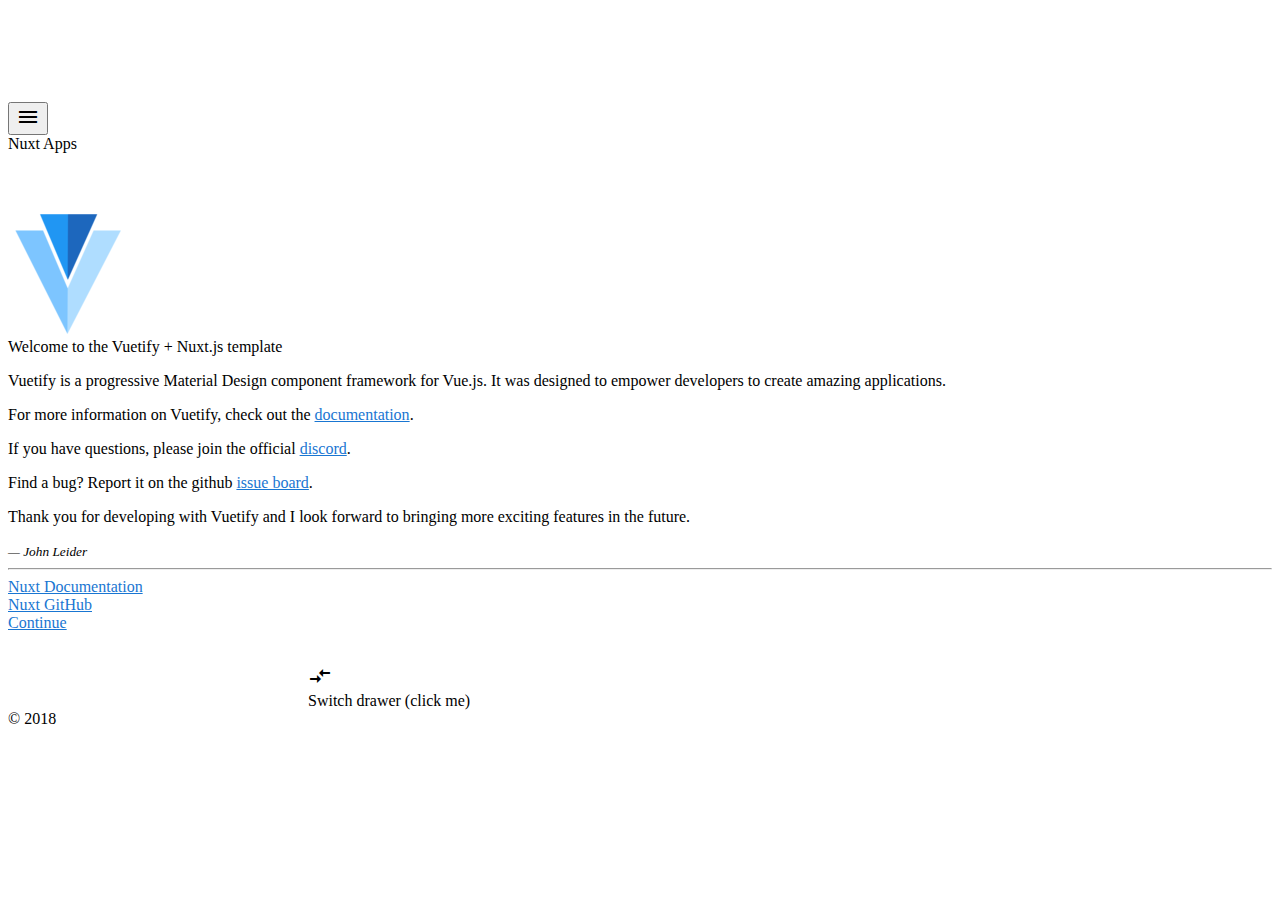
==== commit 3367ee7b: "update static page" ====
--- a/index.html
+++ b/index.html
@@ -1,9 +1,9 @@
 <!doctype html>
 <html data-n-head-ssr data-n-head="">
   <head>
-    <title data-n-head="true">Nuxt Apps</title><meta data-n-head="true" charset="utf-8"><meta data-n-head="true" name="viewport" content="width=device-width,initial-scale=1"><meta data-n-head="true" data-hid="description" name="description" content="belajar nuxt ssr"><meta data-n-head="true" data-hid="keywords" name="keywords" contant="nuxt,js apps"><link data-n-head="true" rel="icon" type="image/x-icon" href="/favicon.ico"><link data-n-head="true" rel="stylesheet" href="https://fonts.googleapis.com/css?family=Roboto:300,400,500,700|Material+Icons"><style data-n-head="true" id="vuetify-theme-stylesheet" type="text/css">a{color:#1976d2}.primary{background-color:#1976d2!important;border-color:#1976d2!important}.primary--text{color:#1976d2!important;caret-color:#1976d2!important}.primary.lighten-5{background-color:#c7fdff!important;border-color:#c7fdff!important}.primary--text.text--lighten-5{color:#c7fdff!important;caret-color:#c7fdff!important}.primary.lighten-4{background-color:#a8e0ff!important;border-color:#a8e0ff!important}.primary--text.text--lighten-4{color:#a8e0ff!important;caret-color:#a8e0ff!important}.primary.lighten-3{background-color:#8ac5ff!important;border-color:#8ac5ff!important}.primary--text.text--lighten-3{color:#8ac5ff!important;caret-color:#8ac5ff!important}.primary.lighten-2{background-color:#6aaaff!important;border-color:#6aaaff!important}.primary--text.text--lighten-2{color:#6aaaff!important;caret-color:#6aaaff!important}.primary.lighten-1{background-color:#488fef!important;border-color:#488fef!important}.primary--text.text--lighten-1{color:#488fef!important;caret-color:#488fef!important}.primary.darken-1{background-color:#005eb6!important;border-color:#005eb6!important}.primary--text.text--darken-1{color:#005eb6!important;caret-color:#005eb6!important}.primary.darken-2{background-color:#00479b!important;border-color:#00479b!important}.primary--text.text--darken-2{color:#00479b!important;caret-color:#00479b!important}.primary.darken-3{background-color:#003180!important;border-color:#003180!important}.primary--text.text--darken-3{color:#003180!important;caret-color:#003180!important}.primary.darken-4{background-color:#001e67!important;border-color:#001e67!important}.primary--text.text--darken-4{color:#001e67!important;caret-color:#001e67!important}.secondary{background-color:#424242!important;border-color:#424242!important}.secondary--text{color:#424242!important;caret-color:#424242!important}.secondary.lighten-5{background-color:#c1c1c1!important;border-color:#c1c1c1!important}.secondary--text.text--lighten-5{color:#c1c1c1!important;caret-color:#c1c1c1!important}.secondary.lighten-4{background-color:#a6a6a6!important;border-color:#a6a6a6!important}.secondary--text.text--lighten-4{color:#a6a6a6!important;caret-color:#a6a6a6!important}.secondary.lighten-3{background-color:#8b8b8b!important;border-color:#8b8b8b!important}.secondary--text.text--lighten-3{color:#8b8b8b!important;caret-color:#8b8b8b!important}.secondary.lighten-2{background-color:#727272!important;border-color:#727272!important}.secondary--text.text--lighten-2{color:#727272!important;caret-color:#727272!important}.secondary.lighten-1{background-color:#595959!important;border-color:#595959!important}.secondary--text.text--lighten-1{color:#595959!important;caret-color:#595959!important}.secondary.darken-1{background-color:#2c2c2c!important;border-color:#2c2c2c!important}.secondary--text.text--darken-1{color:#2c2c2c!important;caret-color:#2c2c2c!important}.secondary.darken-2{background-color:#171717!important;border-color:#171717!important}.secondary--text.text--darken-2{color:#171717!important;caret-color:#171717!important}.secondary.darken-3{background-color:#000!important;border-color:#000!important}.secondary--text.text--darken-3{color:#000!important;caret-color:#000!important}.secondary.darken-4{background-color:#000!important;border-color:#000!important}.secondary--text.text--darken-4{color:#000!important;caret-color:#000!important}.accent{background-color:#82b1ff!important;border-color:#82b1ff!important}.accent--text{color:#82b1ff!important;caret-color:#82b1ff!important}.accent.lighten-5{background-color:#fff!important;border-color:#fff!important}.accent--text.text--lighten-5{color:#fff!important;caret-color:#fff!important}.accent.lighten-4{background-color:#f8ffff!important;border-color:#f8ffff!important}.accent--text.text--lighten-4{color:#f8ffff!important;caret-color:#f8ffff!important}.accent.lighten-3{background-color:#daffff!important;border-color:#daffff!important}.accent--text.text--lighten-3{color:#daffff!important;caret-color:#daffff!important}.accent.lighten-2{background-color:#bce8ff!important;border-color:#bce8ff!important}.accent--text.text--lighten-2{color:#bce8ff!important;caret-color:#bce8ff!important}.accent.lighten-1{background-color:#9fccff!important;border-color:#9fccff!important}.accent--text.text--lighten-1{color:#9fccff!important;caret-color:#9fccff!important}.accent.darken-1{background-color:#6596e2!important;border-color:#6596e2!important}.accent--text.text--darken-1{color:#6596e2!important;caret-color:#6596e2!important}.accent.darken-2{background-color:#467dc6!important;border-color:#467dc6!important}.accent--text.text--darken-2{color:#467dc6!important;caret-color:#467dc6!important}.accent.darken-3{background-color:#2364aa!important;border-color:#2364aa!important}.accent--text.text--darken-3{color:#2364aa!important;caret-color:#2364aa!important}.accent.darken-4{background-color:#004c90!important;border-color:#004c90!important}.accent--text.text--darken-4{color:#004c90!important;caret-color:#004c90!important}.error{background-color:#ff5252!important;border-color:#ff5252!important}.error--text{color:#ff5252!important;caret-color:#ff5252!important}.error.lighten-5{background-color:#ffe4d5!important;border-color:#ffe4d5!important}.error--text.text--lighten-5{color:#ffe4d5!important;caret-color:#ffe4d5!important}.error.lighten-4{background-color:#ffc6b9!important;border-color:#ffc6b9!important}.error--text.text--lighten-4{color:#ffc6b9!important;caret-color:#ffc6b9!important}.error.lighten-3{background-color:#ffa99e!important;border-color:#ffa99e!important}.error--text.text--lighten-3{color:#ffa99e!important;caret-color:#ffa99e!important}.error.lighten-2{background-color:#ff8c84!important;border-color:#ff8c84!important}.error--text.text--lighten-2{color:#ff8c84!important;caret-color:#ff8c84!important}.error.lighten-1{background-color:#ff6f6a!important;border-color:#ff6f6a!important}.error--text.text--lighten-1{color:#ff6f6a!important;caret-color:#ff6f6a!important}.error.darken-1{background-color:#df323b!important;border-color:#df323b!important}.error--text.text--darken-1{color:#df323b!important;caret-color:#df323b!important}.error.darken-2{background-color:#bf0025!important;border-color:#bf0025!important}.error--text.text--darken-2{color:#bf0025!important;caret-color:#bf0025!important}.error.darken-3{background-color:#9f0010!important;border-color:#9f0010!important}.error--text.text--darken-3{color:#9f0010!important;caret-color:#9f0010!important}.error.darken-4{background-color:maroon!important;border-color:maroon!important}.error--text.text--darken-4{color:maroon!important;caret-color:maroon!important}.info{background-color:#2196f3!important;border-color:#2196f3!important}.info--text{color:#2196f3!important;caret-color:#2196f3!important}.info.lighten-5{background-color:#d4ffff!important;border-color:#d4ffff!important}.info--text.text--lighten-5{color:#d4ffff!important;caret-color:#d4ffff!important}.info.lighten-4{background-color:#b5ffff!important;border-color:#b5ffff!important}.info--text.text--lighten-4{color:#b5ffff!important;caret-color:#b5ffff!important}.info.lighten-3{background-color:#95e8ff!important;border-color:#95e8ff!important}.info--text.text--lighten-3{color:#95e8ff!important;caret-color:#95e8ff!important}.info.lighten-2{background-color:#75ccff!important;border-color:#75ccff!important}.info--text.text--lighten-2{color:#75ccff!important;caret-color:#75ccff!important}.info.lighten-1{background-color:#51b0ff!important;border-color:#51b0ff!important}.info--text.text--lighten-1{color:#51b0ff!important;caret-color:#51b0ff!important}.info.darken-1{background-color:#007cd6!important;border-color:#007cd6!important}.info--text.text--darken-1{color:#007cd6!important;caret-color:#007cd6!important}.info.darken-2{background-color:#0064ba!important;border-color:#0064ba!important}.info--text.text--darken-2{color:#0064ba!important;caret-color:#0064ba!important}.info.darken-3{background-color:#004d9f!important;border-color:#004d9f!important}.info--text.text--darken-3{color:#004d9f!important;caret-color:#004d9f!important}.info.darken-4{background-color:#003784!important;border-color:#003784!important}.info--text.text--darken-4{color:#003784!important;caret-color:#003784!important}.success{background-color:#4caf50!important;border-color:#4caf50!important}.success--text{color:#4caf50!important;caret-color:#4caf50!important}.success.lighten-5{background-color:#dcffd6!important;border-color:#dcffd6!important}.success--text.text--lighten-5{color:#dcffd6!important;caret-color:#dcffd6!important}.success.lighten-4{background-color:#beffba!important;border-color:#beffba!important}.success--text.text--lighten-4{color:#beffba!important;caret-color:#beffba!important}.success.lighten-3{background-color:#a2ff9e!important;border-color:#a2ff9e!important}.success--text.text--lighten-3{color:#a2ff9e!important;caret-color:#a2ff9e!important}.success.lighten-2{background-color:#85e783!important;border-color:#85e783!important}.success--text.text--lighten-2{color:#85e783!important;caret-color:#85e783!important}.success.lighten-1{background-color:#69cb69!important;border-color:#69cb69!important}.success--text.text--lighten-1{color:#69cb69!important;caret-color:#69cb69!important}.success.darken-1{background-color:#2d9437!important;border-color:#2d9437!important}.success--text.text--darken-1{color:#2d9437!important;caret-color:#2d9437!important}.success.darken-2{background-color:#00791e!important;border-color:#00791e!important}.success--text.text--darken-2{color:#00791e!important;caret-color:#00791e!important}.success.darken-3{background-color:#006000!important;border-color:#006000!important}.success--text.text--darken-3{color:#006000!important;caret-color:#006000!important}.success.darken-4{background-color:#004700!important;border-color:#004700!important}.success--text.text--darken-4{color:#004700!important;caret-color:#004700!important}.warning{background-color:#ffc107!important;border-color:#ffc107!important}.warning--text{color:#ffc107!important;caret-color:#ffc107!important}.warning.lighten-5{background-color:#ffffae!important;border-color:#ffffae!important}.warning--text.text--lighten-5{color:#ffffae!important;caret-color:#ffffae!important}.warning.lighten-4{background-color:#ffff91!important;border-color:#ffff91!important}.warning--text.text--lighten-4{color:#ffff91!important;caret-color:#ffff91!important}.warning.lighten-3{background-color:#ffff74!important;border-color:#ffff74!important}.warning--text.text--lighten-3{color:#ffff74!important;caret-color:#ffff74!important}.warning.lighten-2{background-color:#fff956!important;border-color:#fff956!important}.warning--text.text--lighten-2{color:#fff956!important;caret-color:#fff956!important}.warning.lighten-1{background-color:#ffdd37!important;border-color:#ffdd37!important}.warning--text.text--lighten-1{color:#ffdd37!important;caret-color:#ffdd37!important}.warning.darken-1{background-color:#e0a600!important;border-color:#e0a600!important}.warning--text.text--darken-1{color:#e0a600!important;caret-color:#e0a600!important}.warning.darken-2{background-color:#c18c00!important;border-color:#c18c00!important}.warning--text.text--darken-2{color:#c18c00!important;caret-color:#c18c00!important}.warning.darken-3{background-color:#a27300!important;border-color:#a27300!important}.warning--text.text--darken-3{color:#a27300!important;caret-color:#a27300!important}.warning.darken-4{background-color:#855a00!important;border-color:#855a00!important}.warning--text.text--darken-4{color:#855a00!important;caret-color:#855a00!important}</style><link rel="preload" href="/_nuxt/a9a9253df984f31acf69.js" as="script"><link rel="preload" href="/_nuxt/65284385a1a2e4afa7fb.js" as="script"><link rel="preload" href="/_nuxt/18af0c6046583e6dd80d.js" as="script"><link rel="preload" href="/_nuxt/e925649b52bca2457121.css" as="style"><link rel="preload" href="/_nuxt/20de02056428226e47ea.js" as="script"><link rel="preload" href="/_nuxt/9bf0c6a6136d3e032cb6.js" as="script"><link rel="stylesheet" href="/_nuxt/e925649b52bca2457121.css">
+    <title data-n-head="true">Nuxt Apps</title><meta data-n-head="true" charset="utf-8"><meta data-n-head="true" name="viewport" content="width=device-width,initial-scale=1"><meta data-n-head="true" data-hid="description" name="description" content="belajar nuxt ssr"><meta data-n-head="true" data-hid="keywords" name="keywords" contant="nuxt,js apps"><link data-n-head="true" rel="icon" type="image/x-icon" href="/favicon.ico"><link data-n-head="true" rel="stylesheet" href="https://fonts.googleapis.com/css?family=Roboto:300,400,500,700|Material+Icons"><style data-n-head="true" id="vuetify-theme-stylesheet" type="text/css">a{color:#1976d2}.primary{background-color:#1976d2!important;border-color:#1976d2!important}.primary--text{color:#1976d2!important;caret-color:#1976d2!important}.primary.lighten-5{background-color:#c7fdff!important;border-color:#c7fdff!important}.primary--text.text--lighten-5{color:#c7fdff!important;caret-color:#c7fdff!important}.primary.lighten-4{background-color:#a8e0ff!important;border-color:#a8e0ff!important}.primary--text.text--lighten-4{color:#a8e0ff!important;caret-color:#a8e0ff!important}.primary.lighten-3{background-color:#8ac5ff!important;border-color:#8ac5ff!important}.primary--text.text--lighten-3{color:#8ac5ff!important;caret-color:#8ac5ff!important}.primary.lighten-2{background-color:#6aaaff!important;border-color:#6aaaff!important}.primary--text.text--lighten-2{color:#6aaaff!important;caret-color:#6aaaff!important}.primary.lighten-1{background-color:#488fef!important;border-color:#488fef!important}.primary--text.text--lighten-1{color:#488fef!important;caret-color:#488fef!important}.primary.darken-1{background-color:#005eb6!important;border-color:#005eb6!important}.primary--text.text--darken-1{color:#005eb6!important;caret-color:#005eb6!important}.primary.darken-2{background-color:#00479b!important;border-color:#00479b!important}.primary--text.text--darken-2{color:#00479b!important;caret-color:#00479b!important}.primary.darken-3{background-color:#003180!important;border-color:#003180!important}.primary--text.text--darken-3{color:#003180!important;caret-color:#003180!important}.primary.darken-4{background-color:#001e67!important;border-color:#001e67!important}.primary--text.text--darken-4{color:#001e67!important;caret-color:#001e67!important}.secondary{background-color:#424242!important;border-color:#424242!important}.secondary--text{color:#424242!important;caret-color:#424242!important}.secondary.lighten-5{background-color:#c1c1c1!important;border-color:#c1c1c1!important}.secondary--text.text--lighten-5{color:#c1c1c1!important;caret-color:#c1c1c1!important}.secondary.lighten-4{background-color:#a6a6a6!important;border-color:#a6a6a6!important}.secondary--text.text--lighten-4{color:#a6a6a6!important;caret-color:#a6a6a6!important}.secondary.lighten-3{background-color:#8b8b8b!important;border-color:#8b8b8b!important}.secondary--text.text--lighten-3{color:#8b8b8b!important;caret-color:#8b8b8b!important}.secondary.lighten-2{background-color:#727272!important;border-color:#727272!important}.secondary--text.text--lighten-2{color:#727272!important;caret-color:#727272!important}.secondary.lighten-1{background-color:#595959!important;border-color:#595959!important}.secondary--text.text--lighten-1{color:#595959!important;caret-color:#595959!important}.secondary.darken-1{background-color:#2c2c2c!important;border-color:#2c2c2c!important}.secondary--text.text--darken-1{color:#2c2c2c!important;caret-color:#2c2c2c!important}.secondary.darken-2{background-color:#171717!important;border-color:#171717!important}.secondary--text.text--darken-2{color:#171717!important;caret-color:#171717!important}.secondary.darken-3{background-color:#000!important;border-color:#000!important}.secondary--text.text--darken-3{color:#000!important;caret-color:#000!important}.secondary.darken-4{background-color:#000!important;border-color:#000!important}.secondary--text.text--darken-4{color:#000!important;caret-color:#000!important}.accent{background-color:#82b1ff!important;border-color:#82b1ff!important}.accent--text{color:#82b1ff!important;caret-color:#82b1ff!important}.accent.lighten-5{background-color:#fff!important;border-color:#fff!important}.accent--text.text--lighten-5{color:#fff!important;caret-color:#fff!important}.accent.lighten-4{background-color:#f8ffff!important;border-color:#f8ffff!important}.accent--text.text--lighten-4{color:#f8ffff!important;caret-color:#f8ffff!important}.accent.lighten-3{background-color:#daffff!important;border-color:#daffff!important}.accent--text.text--lighten-3{color:#daffff!important;caret-color:#daffff!important}.accent.lighten-2{background-color:#bce8ff!important;border-color:#bce8ff!important}.accent--text.text--lighten-2{color:#bce8ff!important;caret-color:#bce8ff!important}.accent.lighten-1{background-color:#9fccff!important;border-color:#9fccff!important}.accent--text.text--lighten-1{color:#9fccff!important;caret-color:#9fccff!important}.accent.darken-1{background-color:#6596e2!important;border-color:#6596e2!important}.accent--text.text--darken-1{color:#6596e2!important;caret-color:#6596e2!important}.accent.darken-2{background-color:#467dc6!important;border-color:#467dc6!important}.accent--text.text--darken-2{color:#467dc6!important;caret-color:#467dc6!important}.accent.darken-3{background-color:#2364aa!important;border-color:#2364aa!important}.accent--text.text--darken-3{color:#2364aa!important;caret-color:#2364aa!important}.accent.darken-4{background-color:#004c90!important;border-color:#004c90!important}.accent--text.text--darken-4{color:#004c90!important;caret-color:#004c90!important}.error{background-color:#ff5252!important;border-color:#ff5252!important}.error--text{color:#ff5252!important;caret-color:#ff5252!important}.error.lighten-5{background-color:#ffe4d5!important;border-color:#ffe4d5!important}.error--text.text--lighten-5{color:#ffe4d5!important;caret-color:#ffe4d5!important}.error.lighten-4{background-color:#ffc6b9!important;border-color:#ffc6b9!important}.error--text.text--lighten-4{color:#ffc6b9!important;caret-color:#ffc6b9!important}.error.lighten-3{background-color:#ffa99e!important;border-color:#ffa99e!important}.error--text.text--lighten-3{color:#ffa99e!important;caret-color:#ffa99e!important}.error.lighten-2{background-color:#ff8c84!important;border-color:#ff8c84!important}.error--text.text--lighten-2{color:#ff8c84!important;caret-color:#ff8c84!important}.error.lighten-1{background-color:#ff6f6a!important;border-color:#ff6f6a!important}.error--text.text--lighten-1{color:#ff6f6a!important;caret-color:#ff6f6a!important}.error.darken-1{background-color:#df323b!important;border-color:#df323b!important}.error--text.text--darken-1{color:#df323b!important;caret-color:#df323b!important}.error.darken-2{background-color:#bf0025!important;border-color:#bf0025!important}.error--text.text--darken-2{color:#bf0025!important;caret-color:#bf0025!important}.error.darken-3{background-color:#9f0010!important;border-color:#9f0010!important}.error--text.text--darken-3{color:#9f0010!important;caret-color:#9f0010!important}.error.darken-4{background-color:maroon!important;border-color:maroon!important}.error--text.text--darken-4{color:maroon!important;caret-color:maroon!important}.info{background-color:#2196f3!important;border-color:#2196f3!important}.info--text{color:#2196f3!important;caret-color:#2196f3!important}.info.lighten-5{background-color:#d4ffff!important;border-color:#d4ffff!important}.info--text.text--lighten-5{color:#d4ffff!important;caret-color:#d4ffff!important}.info.lighten-4{background-color:#b5ffff!important;border-color:#b5ffff!important}.info--text.text--lighten-4{color:#b5ffff!important;caret-color:#b5ffff!important}.info.lighten-3{background-color:#95e8ff!important;border-color:#95e8ff!important}.info--text.text--lighten-3{color:#95e8ff!important;caret-color:#95e8ff!important}.info.lighten-2{background-color:#75ccff!important;border-color:#75ccff!important}.info--text.text--lighten-2{color:#75ccff!important;caret-color:#75ccff!important}.info.lighten-1{background-color:#51b0ff!important;border-color:#51b0ff!important}.info--text.text--lighten-1{color:#51b0ff!important;caret-color:#51b0ff!important}.info.darken-1{background-color:#007cd6!important;border-color:#007cd6!important}.info--text.text--darken-1{color:#007cd6!important;caret-color:#007cd6!important}.info.darken-2{background-color:#0064ba!important;border-color:#0064ba!important}.info--text.text--darken-2{color:#0064ba!important;caret-color:#0064ba!important}.info.darken-3{background-color:#004d9f!important;border-color:#004d9f!important}.info--text.text--darken-3{color:#004d9f!important;caret-color:#004d9f!important}.info.darken-4{background-color:#003784!important;border-color:#003784!important}.info--text.text--darken-4{color:#003784!important;caret-color:#003784!important}.success{background-color:#4caf50!important;border-color:#4caf50!important}.success--text{color:#4caf50!important;caret-color:#4caf50!important}.success.lighten-5{background-color:#dcffd6!important;border-color:#dcffd6!important}.success--text.text--lighten-5{color:#dcffd6!important;caret-color:#dcffd6!important}.success.lighten-4{background-color:#beffba!important;border-color:#beffba!important}.success--text.text--lighten-4{color:#beffba!important;caret-color:#beffba!important}.success.lighten-3{background-color:#a2ff9e!important;border-color:#a2ff9e!important}.success--text.text--lighten-3{color:#a2ff9e!important;caret-color:#a2ff9e!important}.success.lighten-2{background-color:#85e783!important;border-color:#85e783!important}.success--text.text--lighten-2{color:#85e783!important;caret-color:#85e783!important}.success.lighten-1{background-color:#69cb69!important;border-color:#69cb69!important}.success--text.text--lighten-1{color:#69cb69!important;caret-color:#69cb69!important}.success.darken-1{background-color:#2d9437!important;border-color:#2d9437!important}.success--text.text--darken-1{color:#2d9437!important;caret-color:#2d9437!important}.success.darken-2{background-color:#00791e!important;border-color:#00791e!important}.success--text.text--darken-2{color:#00791e!important;caret-color:#00791e!important}.success.darken-3{background-color:#006000!important;border-color:#006000!important}.success--text.text--darken-3{color:#006000!important;caret-color:#006000!important}.success.darken-4{background-color:#004700!important;border-color:#004700!important}.success--text.text--darken-4{color:#004700!important;caret-color:#004700!important}.warning{background-color:#ffc107!important;border-color:#ffc107!important}.warning--text{color:#ffc107!important;caret-color:#ffc107!important}.warning.lighten-5{background-color:#ffffae!important;border-color:#ffffae!important}.warning--text.text--lighten-5{color:#ffffae!important;caret-color:#ffffae!important}.warning.lighten-4{background-color:#ffff91!important;border-color:#ffff91!important}.warning--text.text--lighten-4{color:#ffff91!important;caret-color:#ffff91!important}.warning.lighten-3{background-color:#ffff74!important;border-color:#ffff74!important}.warning--text.text--lighten-3{color:#ffff74!important;caret-color:#ffff74!important}.warning.lighten-2{background-color:#fff956!important;border-color:#fff956!important}.warning--text.text--lighten-2{color:#fff956!important;caret-color:#fff956!important}.warning.lighten-1{background-color:#ffdd37!important;border-color:#ffdd37!important}.warning--text.text--lighten-1{color:#ffdd37!important;caret-color:#ffdd37!important}.warning.darken-1{background-color:#e0a600!important;border-color:#e0a600!important}.warning--text.text--darken-1{color:#e0a600!important;caret-color:#e0a600!important}.warning.darken-2{background-color:#c18c00!important;border-color:#c18c00!important}.warning--text.text--darken-2{color:#c18c00!important;caret-color:#c18c00!important}.warning.darken-3{background-color:#a27300!important;border-color:#a27300!important}.warning--text.text--darken-3{color:#a27300!important;caret-color:#a27300!important}.warning.darken-4{background-color:#855a00!important;border-color:#855a00!important}.warning--text.text--darken-4{color:#855a00!important;caret-color:#855a00!important}</style><base href="/nuxt_js/"><link rel="preload" href="/nuxt_js/_nuxt/b87b7bea1b50744b4de6.js" as="script"><link rel="preload" href="/nuxt_js/_nuxt/65284385a1a2e4afa7fb.js" as="script"><link rel="preload" href="/nuxt_js/_nuxt/18af0c6046583e6dd80d.js" as="script"><link rel="preload" href="/nuxt_js/_nuxt/e925649b52bca2457121.css" as="style"><link rel="preload" href="/nuxt_js/_nuxt/4a41cc7f52a2dbe1f797.js" as="script"><link rel="preload" href="/nuxt_js/_nuxt/9bf0c6a6136d3e032cb6.js" as="script"><link rel="stylesheet" href="/nuxt_js/_nuxt/e925649b52bca2457121.css">
   </head>
   <body data-n-head="">
-    <div data-server-rendered="true" id="__nuxt"><div class="nuxt-progress" style="width:0%;height:2px;background-color:#3b8070;opacity:0"></div><div id="__layout"><div data-app="true" id="app" class="application theme--light"><div class="application--wrap"><aside class="v-navigation-drawer v-navigation-drawer--close v-navigation-drawer--fixed v-navigation-drawer--is-mobile theme--light" style="height:100%;margin-top:0;max-height:calc(100% - 0px);transform:translateX(-300px);width:300px"><div class="v-list theme--light"><div><a href="/" router="" class="primary--text v-list__tile--active v-list__tile v-list__tile--link theme--light"><div class="v-list__tile__action"><i aria-hidden="true" class="v-icon material-icons theme--light">apps</i></div> <div class="v-list__tile__content"><div class="v-list__tile__title">Welcome</div></div></a></div><div><a href="/inspire" router="" class="v-list__tile v-list__tile--link theme--light"><div class="v-list__tile__action"><i aria-hidden="true" class="v-icon material-icons theme--light">bubble_chart</i></div> <div class="v-list__tile__content"><div class="v-list__tile__title">Inspire</div></div></a></div></div><div class="v-navigation-drawer__border"></div></aside> <nav class="v-toolbar v-toolbar--fixed theme--light" style="margin-top:0;padding-right:0;padding-left:0;transform:translateY(0)"><div class="v-toolbar__content" style="height:56px"><button type="button" class="v-toolbar__side-icon v-btn v-btn--icon theme--light"><div class="v-btn__content"><i aria-hidden="true" class="v-icon material-icons theme--light">menu</i></div></button> <div class="v-toolbar__title">Nuxt Apps</div></div></nav> <main class="v-content" style="padding-top:56px;padding-right:0;padding-bottom:32px;padding-left:0"><div class="v-content__wrap"><div class="container"><div class="layout column justify-center align-center"><div class="flex xs12 sm8 md6"><div class="text-xs-center"><img src="/v.png" alt="Vuetify.js" class="mb-5"></div> <div class="v-card theme--light" style="height:undefined"><div class="v-card__title headline">Welcome to the Vuetify + Nuxt.js template</div> <div class="v-card__text"><p>Vuetify is a progressive Material Design component framework for Vue.js. It was designed to empower developers to create amazing applications.</p> <p>For more information on Vuetify, check out the <a href="https://vuetifyjs.com" target="_blank">documentation</a>.</p> <p>If you have questions, please join the official <a href="https://chat.vuetifyjs.com/" target="_blank" title="chat">discord</a>.</p> <p>Find a bug? Report it on the github <a href="https://github.com/vuetifyjs/vuetify/issues" target="_blank" title="contribute">issue board</a>.</p> <p>Thank you for developing with Vuetify and I look forward to bringing more exciting features in the future.</p> <div class="text-xs-right"><em><small>— John Leider</small></em></div> <hr class="my-3"> <a href="https://nuxtjs.org/" target="_blank">Nuxt Documentation</a> <br> <a href="https://github.com/nuxt/nuxt.js" target="_blank">Nuxt GitHub</a></div> <div class="v-card__actions"><div class="spacer"></div> <a href="/inspire" class="v-btn v-btn--flat v-btn--router theme--light primary--text"><div class="v-btn__content">Continue</div></a></div></div></div></div></div></div></main> <aside class="v-navigation-drawer v-navigation-drawer--close v-navigation-drawer--fixed v-navigation-drawer--right v-navigation-drawer--temporary theme--light" style="height:100%;margin-top:0;max-height:calc(100% - 0px);transform:translateX(300px);width:300px"><div class="v-list theme--light"><div><div class="v-list__tile theme--light"><div class="v-list__tile__action"><i aria-hidden="true" class="v-icon material-icons theme--light">compare_arrows</i></div> <div class="v-list__tile__title">Switch drawer (click me)</div></div></div></div><div class="v-navigation-drawer__border"></div></aside> <footer class="v-footer v-footer--fixed theme--light" style="height:32px"><span>© 2018</span></footer></div></div></div></div><script>window.__NUXT__={layout:"default",data:[{}],error:null,state:{sidebar:!1},serverRendered:!0}</script><script src="/_nuxt/a9a9253df984f31acf69.js" defer></script><script src="/_nuxt/9bf0c6a6136d3e032cb6.js" defer></script><script src="/_nuxt/65284385a1a2e4afa7fb.js" defer></script><script src="/_nuxt/18af0c6046583e6dd80d.js" defer></script><script src="/_nuxt/20de02056428226e47ea.js" defer></script>
+    <div data-server-rendered="true" id="__nuxt"><div class="nuxt-progress" style="width:0%;height:2px;background-color:#3b8070;opacity:0"></div><div id="__layout"><div data-app="true" id="app" class="application theme--light"><div class="application--wrap"><aside class="v-navigation-drawer v-navigation-drawer--close v-navigation-drawer--fixed v-navigation-drawer--is-mobile theme--light" style="height:100%;margin-top:0;max-height:calc(100% - 0px);transform:translateX(-300px);width:300px"><div class="v-list theme--light"><div><a href="/nuxt_js/" router="" class="primary--text v-list__tile--active v-list__tile v-list__tile--link theme--light"><div class="v-list__tile__action"><i aria-hidden="true" class="v-icon material-icons theme--light">apps</i></div> <div class="v-list__tile__content"><div class="v-list__tile__title">Welcome</div></div></a></div><div><a href="/nuxt_js/inspire" router="" class="v-list__tile v-list__tile--link theme--light"><div class="v-list__tile__action"><i aria-hidden="true" class="v-icon material-icons theme--light">bubble_chart</i></div> <div class="v-list__tile__content"><div class="v-list__tile__title">Inspire</div></div></a></div></div><div class="v-navigation-drawer__border"></div></aside> <nav class="v-toolbar v-toolbar--fixed theme--light" style="margin-top:0;padding-right:0;padding-left:0;transform:translateY(0)"><div class="v-toolbar__content" style="height:56px"><button type="button" class="v-toolbar__side-icon v-btn v-btn--icon theme--light"><div class="v-btn__content"><i aria-hidden="true" class="v-icon material-icons theme--light">menu</i></div></button> <div class="v-toolbar__title">Nuxt Apps</div></div></nav> <main class="v-content" style="padding-top:56px;padding-right:0;padding-bottom:32px;padding-left:0"><div class="v-content__wrap"><div class="container"><div class="layout column justify-center align-center"><div class="flex xs12 sm8 md6"><div class="text-xs-center"><img src="/v.png" alt="Vuetify.js" class="mb-5"></div> <div class="v-card theme--light" style="height:undefined"><div class="v-card__title headline">Welcome to the Vuetify + Nuxt.js template</div> <div class="v-card__text"><p>Vuetify is a progressive Material Design component framework for Vue.js. It was designed to empower developers to create amazing applications.</p> <p>For more information on Vuetify, check out the <a href="https://vuetifyjs.com" target="_blank">documentation</a>.</p> <p>If you have questions, please join the official <a href="https://chat.vuetifyjs.com/" target="_blank" title="chat">discord</a>.</p> <p>Find a bug? Report it on the github <a href="https://github.com/vuetifyjs/vuetify/issues" target="_blank" title="contribute">issue board</a>.</p> <p>Thank you for developing with Vuetify and I look forward to bringing more exciting features in the future.</p> <div class="text-xs-right"><em><small>— John Leider</small></em></div> <hr class="my-3"> <a href="https://nuxtjs.org/" target="_blank">Nuxt Documentation</a> <br> <a href="https://github.com/nuxt/nuxt.js" target="_blank">Nuxt GitHub</a></div> <div class="v-card__actions"><div class="spacer"></div> <a href="/nuxt_js/inspire" class="v-btn v-btn--flat v-btn--router theme--light primary--text"><div class="v-btn__content">Continue</div></a></div></div></div></div></div></div></main> <aside class="v-navigation-drawer v-navigation-drawer--close v-navigation-drawer--fixed v-navigation-drawer--right v-navigation-drawer--temporary theme--light" style="height:100%;margin-top:0;max-height:calc(100% - 0px);transform:translateX(300px);width:300px"><div class="v-list theme--light"><div><div class="v-list__tile theme--light"><div class="v-list__tile__action"><i aria-hidden="true" class="v-icon material-icons theme--light">compare_arrows</i></div> <div class="v-list__tile__title">Switch drawer (click me)</div></div></div></div><div class="v-navigation-drawer__border"></div></aside> <footer class="v-footer v-footer--fixed theme--light" style="height:32px"><span>© 2018</span></footer></div></div></div></div><script>window.__NUXT__={layout:"default",data:[{}],error:null,state:{sidebar:!1},serverRendered:!0}</script><script src="/nuxt_js/_nuxt/b87b7bea1b50744b4de6.js" defer></script><script src="/nuxt_js/_nuxt/9bf0c6a6136d3e032cb6.js" defer></script><script src="/nuxt_js/_nuxt/65284385a1a2e4afa7fb.js" defer></script><script src="/nuxt_js/_nuxt/18af0c6046583e6dd80d.js" defer></script><script src="/nuxt_js/_nuxt/4a41cc7f52a2dbe1f797.js" defer></script>
   </body>
 </html>
